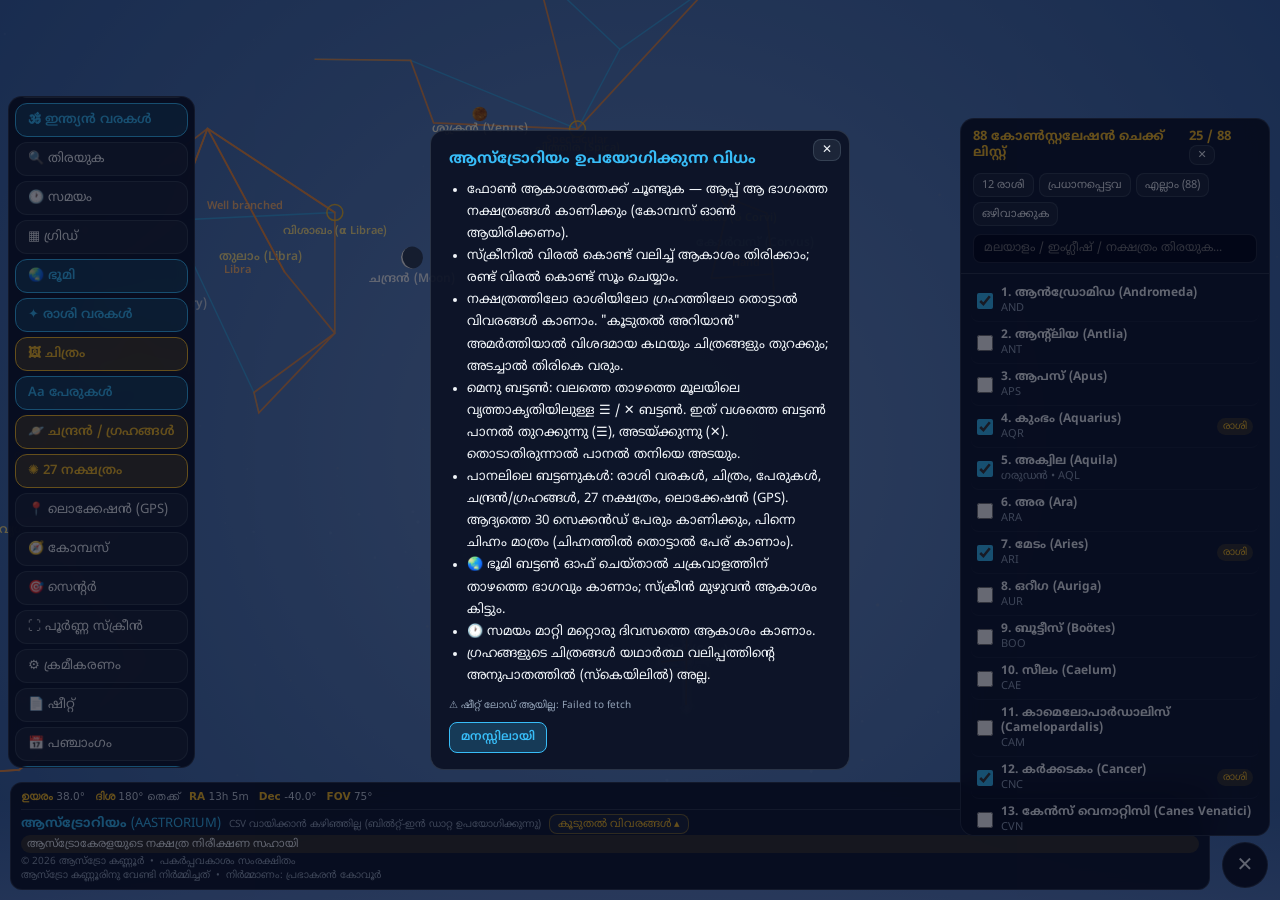
==== index.html @ 8753dce5 "Add files via upload" ====
<!DOCTYPE html>
<html lang="ml">
<head>
<meta charset="UTF-8">
<link rel="preconnect" href="https://fonts.googleapis.com">
<link rel="preconnect" href="https://fonts.gstatic.com" crossorigin>
<link rel="stylesheet" href="https://fonts.googleapis.com/css2?family=Noto+Sans+Malayalam:wght@400;600;700&display=swap">
<link rel="manifest" href="manifest.json">
<meta name="apple-mobile-web-app-title" content="AASTRORIUM">
<meta name="theme-color" content="#050811">
<meta name="mobile-web-app-capable" content="yes">
<meta name="apple-mobile-web-app-capable" content="yes">
<link rel="apple-touch-icon" href="icon-192.png">
<meta name="viewport" content="width=device-width, initial-scale=1, maximum-scale=1, user-scalable=no">
<title>ആസ്ട്രോറിയം (AASTRORIUM) — ആസ്ട്രോകേരളയുടെ നക്ഷത്ര നിരീക്ഷണ സഹായി</title>
<style>
:root{--bg:#050811;--panel:rgba(11,18,36,.92);--border:rgba(148,163,184,.22);--accent:#38bdf8;--accent2:#fbbf24;--text:#f1f5f9;--muted:#94a3b8}
*{box-sizing:border-box;margin:0;padding:0}
body{background:var(--bg);color:var(--text);font-family:"Noto Sans Malayalam",system-ui,-apple-system,sans-serif;overflow:hidden;height:100dvh;width:100vw;user-select:none;-webkit-user-select:none}
input{user-select:text;-webkit-user-select:text}
canvas#sky{display:block;width:100%;height:100%;cursor:grab;touch-action:none}
.topbar{position:fixed;top:10px;left:10px;right:10px;z-index:20;display:flex;flex-wrap:wrap;gap:8px;align-items:center;justify-content:space-between;pointer-events:none}
.topbar>*{pointer-events:auto}
.brand,.csv-bar,.toolbar,.drawer,.info-card{background:var(--panel);border:1px solid var(--border);backdrop-filter:blur(10px)}
.brand{padding:8px 14px;border-radius:12px}
.brand h1{font-size:16px;color:var(--accent)}
.brand small{font-size:11px;color:var(--muted);display:block}
.csv-bar{display:flex;gap:6px;padding:6px 10px;border-radius:12px;flex:1;max-width:520px}
.csv-bar input,.drawer input.search{flex:1;width:100%;background:rgba(2,6,23,.85);border:1px solid var(--border);color:var(--text);padding:6px 10px;border-radius:8px;font-size:12px;outline:none}
.csv-bar input:focus,.drawer input.search:focus{border-color:var(--accent)}
button{background:rgba(30,41,59,.9);color:var(--text);border:1px solid var(--border);padding:7px 11px;border-radius:8px;font-size:12px;cursor:pointer;white-space:nowrap}
button:hover{border-color:var(--accent)}
button.active{background:rgba(56,189,248,.22);border-color:var(--accent);color:var(--accent);font-weight:600}
button.gold.active{background:rgba(251,191,36,.2);border-color:var(--accent2);color:var(--accent2)}
.drawer{position:fixed;top:66px;right:10px;bottom:64px;width:310px;max-width:calc(100vw - 20px);border-radius:14px;z-index:25;display:flex;flex-direction:column;overflow:hidden;transition:transform .22s ease}
.drawer.hidden{transform:translateX(115%);pointer-events:none}
.drawer-head{padding:10px 12px;border-bottom:1px solid var(--border);display:flex;flex-direction:column;gap:8px}
.drawer-title{display:flex;justify-content:space-between;font-size:13px;font-weight:700;color:var(--accent2)}
.drawer-actions{display:flex;gap:5px;flex-wrap:wrap}
.drawer-actions button{padding:4px 8px;font-size:11px}
.checklist{flex:1;overflow-y:auto;padding:6px 10px}
.chk-item{display:flex;align-items:center;gap:8px;padding:6px;border-radius:8px;font-size:12px;border-bottom:1px solid rgba(148,163,184,.08)}
.chk-item input{width:16px;height:16px;accent-color:var(--accent)}
.chk-label{flex:1;cursor:pointer}
.chk-label span{color:var(--muted);font-size:11px;display:block}
.tag{font-size:10px;padding:2px 6px;border-radius:999px;background:rgba(251,191,36,.15);color:var(--accent2)}
.info-card{position:fixed;left:10px;bottom:64px;max-width:360px;border-radius:14px;padding:12px 14px;z-index:22;font-size:12px;line-height:1.5;display:none}
.info-card.show{display:block}
.info-card h3{font-size:15px;color:var(--accent)}
.info-row{margin-top:4px;color:#cbd5e1}.info-row b{color:var(--accent2)}
.toolbar{position:fixed;bottom:10px;left:10px;right:10px;z-index:20;display:flex;gap:6px;justify-content:center;flex-wrap:wrap;padding:8px 10px;border-radius:14px}
.pan{position:fixed;left:10px;top:66px;width:300px;max-width:calc(100vw - 20px);max-height:calc(100dvh - 140px);overflow-y:auto;background:var(--panel);border:1px solid var(--border);backdrop-filter:blur(10px);border-radius:14px;padding:12px 14px;z-index:24;font-size:12px;line-height:1.6;display:none}
.pan.show{display:block}
.pan h3{font-size:14px;color:var(--accent2);margin-bottom:4px}
.pan table{width:100%;border-collapse:collapse;margin:6px 0}
.pan td{padding:2px 4px;border-bottom:1px solid rgba(148,163,184,.1)}
.pan td:first-child{color:var(--accent)}
.toolbar{bottom:66px}
.toolbar.hide{display:none}
.csv-bar.hide{display:none}
.fab{position:fixed;right:12px;bottom:12px;z-index:30;width:46px;height:46px;border-radius:50%;font-size:20px;padding:0;background:rgba(11,18,36,.95)}
.pan,.drawer{top:92px}
.more{margin-top:4px;padding:3px 8px;font-size:11px;color:var(--accent2);border-color:rgba(251,191,36,.4)}
.infopanel{position:fixed;left:10px;top:108px;width:330px;max-width:calc(100vw - 20px);height:min(520px,calc(100dvh - 200px));z-index:26;border:1px solid var(--border);border-radius:14px;overflow:hidden;background:var(--panel);backdrop-filter:blur(10px)}
.infopanel.hide{display:none}
.infopanel iframe{width:100%;height:100%;border:0;background:transparent}
.toolbar{z-index:28}
.pan label{display:block;margin:7px 0;color:var(--text)}
.pan input[type=range]{width:100%}
.pan input[type=checkbox]{margin-right:6px;accent-color:var(--accent)}
html.night{filter:sepia(1) saturate(4) hue-rotate(-40deg) brightness(.8)}
.toolbar{left:8px;right:auto;bottom:auto;top:96px;width:50px;max-height:calc(100dvh - 190px);overflow-y:auto;flex-direction:column;flex-wrap:nowrap;align-items:center;gap:5px;padding:6px}
.toolbar button{width:36px;height:36px;padding:0;font-size:17px;line-height:1;border-radius:12px;flex:none}
.brand{padding:5px 10px}.brand h1{font-size:13px}.brand small{font-size:10px}
.pan{left:68px;width:min(300px,calc(100vw - 80px))}
.infopanel{left:68px;width:min(330px,calc(100vw - 80px))}
.drawer{top:118px}
#hud{position:fixed;top:10px;right:10px;z-index:15;padding:6px 9px;border-radius:10px;background:var(--panel);border:1px solid var(--border);font:10.5px/1.5 system-ui;color:#cbd5e1;pointer-events:none;text-align:right;display:none}
#hud b{color:var(--accent2);font-weight:600}
#toast{position:fixed;left:50%;bottom:78px;transform:translateX(-50%);z-index:40;padding:6px 12px;border-radius:999px;background:rgba(11,18,36,.95);border:1px solid var(--border);font-size:12px;opacity:0;transition:opacity .25s;pointer-events:none;white-space:nowrap}
.footer{position:fixed;left:10px;right:70px;bottom:10px;z-index:20;padding:6px 10px;border-radius:12px;background:var(--panel);border:1px solid var(--border);backdrop-filter:blur(10px)}
.footer .row{display:flex;align-items:center;gap:8px;flex-wrap:wrap}
.footer h1{font-size:13px;color:var(--accent)}
.footer small{font-size:10px;color:var(--muted)}
.footer .more{margin:0;padding:2px 8px}
.footer .copy{margin-top:2px;font-size:10px;line-height:1.4;color:var(--muted)}
.infopanel{top:auto;bottom:calc(var(--fh,76px) + 18px);height:min(520px,calc(100dvh - var(--fh,76px) - 160px))}
#toast{bottom:calc(var(--fh,76px) + 18px)}
.toolbar{max-height:calc(100dvh - var(--fh,76px) - 120px)}
.footer #hud{position:static;display:none;margin-bottom:4px;padding:0 0 4px;border:0;border-bottom:1px solid var(--border);border-radius:0;background:none;text-align:left;font-size:10.5px}
.footer #hud div{display:inline-block;margin-right:10px}
button,input,select,textarea{font-family:inherit}
.footer .tag{font-size:11px;color:var(--text);margin-top:1px}
.info-card{left:66px;max-width:min(360px,calc(100vw - 80px));max-height:48vh;overflow-y:auto}
.xclose{position:absolute;top:6px;right:8px;padding:2px 9px;font-size:12px;z-index:3}
.pan table.cal{font-size:11px}.pan table.cal td{padding:3px 3px;vertical-align:top}
.pan tr.today{background:rgba(56,189,248,.18)}.pan tr.sp td{color:#fbbf24}
.pan .sec{margin-top:8px;color:var(--accent2);font-weight:700}
</style>
</head>
<body>
<canvas id="sky"></canvas>
<div class="topbar">
  <div class="csv-bar hide" id="csvBar">
    <input id="csvInput" type="url" placeholder="Google Sheet Published CSV URL ഇവിടെ പേസ്റ്റ് ചെയ്യുക...">
    <button id="loadCsvBtn" class="active">Load Sheet</button>
  </div>
</div>
<aside class="drawer" id="drawer">
  <div class="drawer-head">
    <div class="drawer-title"><span>88 കോൺസ്റ്റലേഷൻ ചെക്ക് ലിസ്റ്റ്</span><span><span id="selectedCount">0 / 88</span> <button id="drawerClose" style="padding:2px 7px;font-size:11px">✕</button></span></div>
    <div class="drawer-actions">
      <button id="btnZodiacOnly">12 രാശി</button><button id="btnKeyOnly">പ്രധാനപ്പെട്ടവ</button>
      <button id="btnAll">എല്ലാം (88)</button><button id="btnClear">ഒഴിവാക്കുക</button>
    </div>
    <input class="search" id="searchBox" type="text" placeholder="മലയാളം / ഇംഗ്ലീഷ് / നക്ഷത്രം തിരയുക...">
  </div>
  <div class="checklist" id="checklist"></div>
</aside>
<div class="info-card" id="infoCard">
  <div style="display:flex;justify-content:space-between;align-items:center"><h3 id="infoTitle"></h3><button id="closeInfoBtn" style="padding:2px 7px;font-size:11px">✕</button></div>
  <div class="info-row" id="infoSub"></div><div class="info-row" id="infoNak"></div>
  <div class="info-row" id="infoStars"></div><div class="info-row" id="infoCoords"></div><div class="info-row" id="infoStory"></div>
</div>
<div class="infopanel hide" id="infoPanel"><iframe id="infoFrame" title="കൂടുതൽ വിവരങ്ങൾ"></iframe></div>
<div id="toast"></div>
<div class="footer" id="footer">
  <div id="hud"></div><button id="hudX" style="display:none;position:absolute;right:4px;top:2px;padding:0 6px;font-size:11px">✕</button>
  <div class="row"><h1>ആസ്ട്രോറിയം <span style="font-weight:400">(AASTRORIUM)</span></h1><small id="statusText">Loading...</small><button id="moreBtn" class="more">കൂടുതൽ വിവരങ്ങൾ ▴</button></div>
  <div id="ftExtra"><div class="tag">ആസ്ട്രോകേരളയുടെ നക്ഷത്ര നിരീക്ഷണ സഹായി</div>
  <div class="copy">© 2026 ആസ്ട്രോ കണ്ണൂർ &nbsp;•&nbsp; പകർപ്പവകാശം സംരക്ഷിതം<br>ആസ്ട്രോ കണ്ണൂരിനു വേണ്ടി നിർമ്മിച്ചത് &nbsp;•&nbsp; നിർമ്മാണം: പ്രഭാകരൻ കോവൂർ</div></div>
</div>
<button class="fab" id="menuBtn">☰</button>
<div class="toolbar" id="toolbar">
  <button id="toggleLinesBtn" class="active">രാശി വരകൾ</button>
  <button id="toggleArtBtn" class="gold active">ചിത്രം</button>
  <button id="toggleLabelsBtn" class="active">പേരുകൾ</button>
  <button id="toggleBodiesBtn" class="gold active">ചന്ദ്രൻ / ഗ്രഹങ്ങൾ</button>
  <button id="toggleNakBtn" class="gold active">27 നക്ഷത്രം</button>
  <button id="gpsBtn">ലൊക്കേഷൻ (GPS)</button>
  <button id="compassBtn">കോമ്പസ്</button>
  <button id="resetViewBtn">സെന്റർ</button>
  <button id="toggleFullBtn">പൂർണ്ണ സ്ക്രീൻ</button>
  <button id="toggleSetBtn">ക്രമീകരണം</button>
  <button id="toggleCsvBtn">ഷീറ്റ്</button>
  <button id="togglePanBtn">പഞ്ചാംഗം</button>
  <button id="toggleDrawerBtn" class="active">ചെക്ക് ലിസ്റ്റ്</button>
</div>
<script>
/* എല്ലാ ഉപകരണത്തിലും ഷീറ്റ് ഓട്ടോമാറ്റിക് ആയി വായിക്കാൻ: Publish to web → CSV ലിങ്ക് ഇവിടെ ഇടുക */
const APP_T0=Date.now();
/* ഉടനടി അപ്‌ഡേറ്റിന്: Apps Script വെബ് ആപ്പ് (/exec) ലിങ്ക് ഇവിടെ ഇടുക. ഒഴിച്ചിട്ടാൽ താഴത്തെ CSV ഉപയോഗിക്കും */
const LIVE_CSV="https://script.google.com/macros/s/AKfycbxflTrWDOdRXHFzxSpKrt_Z3K3W6Quo392XsO3RDloS5r9KmlyHWnxBveXpwKF_d3G6yQ/exec";
const DEFAULT_CSV="https://docs.google.com/spreadsheets/d/e/2PACX-1vTyuCin4l1V4N-1PrKRTR2S2uhLo5ALpqds1WqUTeuqMPM_WldhwMRlhMYgLaPP3kuCcHZntIYnZPrY/pub?output=csv";
const _rn=Date.now.bind(Date); let TOFF=0; Date.now=()=>_rn()+TOFF;
// AASTRORIYAM. Constellation line data: d3-celestial by Olaf Frohn, BSD 3-Clause License, Copyright (c) 2015 Olaf Frohn. https://github.com/ofrohn/d3-celestial
// ---- ഡാറ്റ (ബിൽഡ് സ്ക്രിപ്റ്റ് ചേർത്തത്): യഥാർത്ഥ നക്ഷത്ര സ്ഥാനങ്ങൾ [RA മണിക്കൂർ, Dec ഡിഗ്രി, മാഗ്നിറ്റ്യൂഡ്, B-V]
const CON = {"AND":{"en":"Andromeda","c":[0.498,38.14],"l":[[[2.065,42.33],[1.162,35.62],[0.655,30.86],[0.14,29.09]],[[0.953,23.42],[0.789,24.27],[0.643,29.31],[0.655,30.86],[0.615,33.72],[23.636,43.27],[23.032,42.33]],[[23.636,43.27],[23.673,44.33],[23.626,46.46]],[[1.162,35.62],[0.946,38.5],[0.83,41.08],[1.158,47.24],[1.633,48.63]],[[23.673,44.33],[23.767,46.42]]]},"ANT":{"en":"Antlia","c":[10.295,-34.72],"l":[[[9.487,-35.95],[10.453,-31.07],[10.945,-37.14]]]},"APS":{"en":"Apus","c":[16.103,-78.54],"l":[[[14.798,-79.04],[16.339,-78.7],[16.718,-77.52],[16.558,-78.9]]]},"AQR":{"en":"Aquarius","c":[22.387,-7.22],"l":[[[20.795,-9.5],[20.878,-8.98],[21.526,-5.57],[22.096,-0.32],[22.361,-1.39],[22.481,-0.02],[22.589,-0.12],[22.877,-7.58],[23.298,-9.18],[23.157,-21.17]],[[21.526,-5.57],[22.107,-13.87]],[[22.096,-0.32],[22.281,-7.78]],[[22.481,-0.02],[22.421,1.38]],[[23.383,-20.1],[23.298,-9.18],[23.696,-17.82]]]},"AQL":{"en":"Aquila","c":[19.649,5.01],"l":[[[19.771,10.61],[19.846,8.87],[19.922,6.41],[20.188,-0.82],[19.875,1.01],[19.425,3.11],[19.09,13.86],[19.846,8.87],[19.425,3.11],[19.104,-4.88]]]},"ARA":{"en":"Ara","c":[17.242,-55.81],"l":[[[17.423,-56.38],[17.518,-60.68],[16.83,-59.04],[16.977,-55.99],[16.993,-53.16],[17.531,-49.88],[17.422,-55.53]]]},"ARI":{"en":"Aries","c":[2.189,22.7],"l":[[[2.833,27.26],[2.12,23.46],[1.911,20.81],[1.892,19.29]]]},"AUR":{"en":"Auriga","c":[5.463,41.94],"l":[[[5.992,44.95],[5.278,46.0],[5.109,41.23],[4.95,33.17],[5.438,28.61],[5.995,37.21],[5.992,44.95],[5.992,54.28],[5.278,46.0],[5.033,43.82],[5.041,41.08]]]},"BOO":{"en":"Boötes","c":[14.449,32.77],"l":[[[13.788,17.46],[13.911,18.4],[14.261,19.18],[14.53,30.37],[14.535,38.31],[15.032,40.39],[15.258,33.31],[14.75,27.07],[14.261,19.18],[14.686,13.73]],[[14.535,38.31],[14.273,46.09],[14.224,51.79],[14.42,51.85],[14.273,46.09]]]},"CAE":{"en":"Caelum","c":[4.741,-39.86],"l":[[[4.514,-44.95],[4.676,-41.86],[4.701,-37.14],[5.073,-35.48]]]},"CAM":{"en":"Camelopardalis","c":[4.92,65.55],"l":[[[4.955,53.75],[5.057,60.44],[4.901,66.34],[3.839,71.33],[3.825,65.53],[3.484,59.94]],[[4.901,66.34],[6.314,69.32],[7.001,76.98]]]},"CNC":{"en":"Cancer","c":[8.707,17.93],"l":[[[8.975,11.86],[8.745,18.15],[8.721,21.47],[8.778,28.77]],[[8.745,18.15],[8.275,9.19]]]},"CVN":{"en":"Canes Venatici","c":[12.747,39.84],"l":[[[12.933,38.31],[12.562,41.36]]]},"CMA":{"en":"Canis Major","c":[6.914,-21.86],"l":[[[6.378,-17.96],[6.752,-16.72],[7.05,-23.83],[7.14,-26.39],[7.029,-27.93],[6.977,-28.97],[6.339,-30.06]],[[7.402,-29.3],[7.14,-26.39]],[[6.752,-16.72],[6.936,-17.05],[7.063,-15.63],[6.903,-12.04],[6.936,-17.05]]]},"CMI":{"en":"Canis Minor","c":[7.554,6.75],"l":[[[7.655,5.22],[7.453,8.29]]]},"CAP":{"en":"Capricornus","c":[20.947,-18.1],"l":[[[20.294,-12.51],[20.35,-14.78],[20.481,-17.81],[20.768,-25.27],[20.864,-26.92],[21.444,-22.41],[21.784,-16.13],[21.668,-16.66],[21.371,-16.83],[21.099,-17.23],[20.294,-12.51]]]},"CAR":{"en":"Carina","c":[9.628,-59.24],"l":[[[6.629,-43.2],[6.399,-52.7],[9.22,-69.72],[10.229,-70.04],[10.716,-64.39],[10.534,-61.69],[10.285,-61.33],[9.285,-59.28],[8.375,-59.51],[7.946,-52.98],[8.159,-47.34],[8.745,-54.71],[9.285,-59.28]],[[10.716,-64.39],[11.109,-62.42],[11.143,-61.95],[11.21,-60.32],[11.143,-58.98],[10.892,-58.85],[10.534,-61.69]]]},"CAS":{"en":"Cassiopeia","c":[1.022,60.06],"l":[[[1.907,63.67],[1.43,60.24],[0.945,60.72],[0.675,56.54],[0.153,59.15]]]},"CEN":{"en":"Centaurus","c":[13.333,-48.69],"l":[[[11.35,-54.49],[12.139,-50.72],[12.467,-50.23],[12.692,-48.96],[13.665,-53.47],[13.926,-47.29],[13.827,-42.47],[13.825,-41.69],[14.111,-36.37],[14.592,-42.16],[14.986,-42.1]],[[13.825,-41.69],[13.343,-36.71]],[[14.66,-60.84],[13.665,-53.47],[14.064,-60.37]],[[12.467,-50.23],[12.194,-52.37],[11.529,-59.44]]]},"CEP":{"en":"Cepheus","c":[21.906,64.12],"l":[[[20.493,62.99],[20.755,61.84],[21.31,62.59],[21.725,58.78],[22.251,57.04],[22.181,58.2],[22.486,58.42],[22.828,66.2],[23.656,77.63],[21.478,70.56],[21.31,62.59]],[[21.478,70.56],[22.828,66.2]]]},"CET":{"en":"Cetus","c":[2.082,-2.55],"l":[[[2.722,3.24],[2.598,5.59],[2.469,8.46],[2.749,10.11],[2.995,8.91],[3.038,4.09],[2.722,3.24],[2.658,0.33],[2.322,-2.98],[1.858,-10.34],[1.734,-15.94],[0.726,-17.99],[0.324,-8.82],[1.143,-10.18],[1.4,-8.18],[1.858,-10.34]]]},"CHA":{"en":"Chamaeleon","c":[10.758,-78.69],"l":[[[8.309,-76.92],[10.591,-78.61],[10.755,-80.47],[12.306,-79.31],[11.994,-78.22],[10.591,-78.61]]]},"CIR":{"en":"Circinus","c":[15.13,-61.03],"l":[[[15.292,-58.8],[14.708,-64.98],[15.39,-59.32]]]},"COL":{"en":"Columba","c":[5.872,-36.22],"l":[[[6.369,-33.44],[5.849,-35.77],[5.661,-34.07],[5.52,-35.47]],[[5.849,-35.77],[5.986,-42.82]]]},"COM":{"en":"Coma Berenices","c":[12.938,24.56],"l":[[[13.166,17.53],[13.198,27.88],[12.449,28.27]]]},"CRA":{"en":"Corona Austrina","c":[18.998,-39.97],"l":[[[18.979,-37.11],[19.107,-37.06],[19.158,-37.9],[19.167,-39.34],[19.139,-40.5],[19.052,-42.1],[18.826,-43.43],[18.558,-42.31]]]},"CRB":{"en":"Corona Borealis","c":[15.731,28.04],"l":[[[15.549,31.36],[15.464,29.11],[15.578,26.71],[15.712,26.3],[15.827,26.07],[15.96,26.88],[16.024,29.85]]]},"CRV":{"en":"Corvus","c":[12.302,-21.24],"l":[[[12.14,-24.73],[12.169,-22.62],[12.263,-17.54],[12.498,-16.52],[12.573,-23.4],[12.169,-22.62]]]},"CRT":{"en":"Crater","c":[11.432,-16.45],"l":[[[11.611,-9.8],[11.41,-10.86],[11.322,-14.78],[10.996,-18.3],[11.194,-22.83],[11.389,-18.78],[11.415,-17.68],[11.746,-18.35],[11.934,-17.15]],[[11.322,-14.78],[11.415,-17.68]]]},"CRU":{"en":"Crux","c":[12.502,-59.66],"l":[[[12.795,-59.69],[12.252,-58.75]],[[12.443,-63.1],[12.519,-57.11]]]},"CYG":{"en":"Cygnus","c":[20.14,40.33],"l":[[[21.216,30.23],[20.77,33.97],[20.37,40.26],[19.75,45.13],[19.495,51.73],[19.285,53.37]],[[20.691,45.28],[20.37,40.26],[19.938,35.08],[19.512,27.96]]]},"DEL":{"en":"Delphinus","c":[20.661,14.6],"l":[[[20.554,11.3],[20.626,14.6],[20.661,15.91],[20.777,16.12],[20.724,15.07],[20.626,14.6]]]},"DOR":{"en":"Dorado","c":[5.158,-59.11],"l":[[[4.267,-51.49],[4.567,-55.05],[5.56,-62.49],[5.746,-65.74],[5.902,-63.09],[5.56,-62.49],[5.092,-57.47],[4.567,-55.05]]]},"DRA":{"en":"Draco","c":[16.955,63.44],"l":[[[17.892,56.87],[17.943,51.49],[17.507,52.3],[17.538,55.17],[17.892,56.87],[19.209,67.66],[18.346,71.34],[17.146,65.71],[16.4,61.51],[16.031,58.57],[15.415,58.97],[14.073,64.38],[12.558,69.79],[11.523,69.33]],[[18.346,71.34],[18.351,72.73]],[[19.209,67.66],[19.803,70.27]]]},"EQU":{"en":"Equuleus","c":[21.226,8.46],"l":[[[21.264,5.25],[21.241,10.01],[21.172,10.13]]]},"ERI":{"en":"Eridanus","c":[3.475,-25.97],"l":[[[5.131,-5.09],[4.758,-3.25],[4.605,-3.35],[4.198,-6.84],[3.967,-13.51],[3.769,-12.1],[3.721,-9.76],[3.549,-9.46],[2.94,-8.9],[2.735,-13.86],[2.752,-18.57],[3.04,-23.62],[3.325,-21.76],[3.563,-21.63],[3.781,-23.25],[4.593,-30.56],[4.401,-34.02],[4.298,-33.8],[3.824,-36.2],[3.618,-40.27],[3.332,-43.07],[2.971,-40.3],[2.678,-39.86],[2.45,-47.7],[2.275,-51.51],[1.933,-51.61],[1.629,-57.24]]]},"FOR":{"en":"Fornax","c":[2.698,-30.23],"l":[[[3.201,-28.99],[2.818,-32.41],[2.075,-29.3]]]},"GEM":{"en":"Gemini","c":[7.07,22.89],"l":[[[6.248,22.51],[6.383,22.51],[6.732,25.13],[7.186,30.25],[7.577,31.89],[7.755,28.03],[7.599,26.9],[7.335,21.98],[7.068,20.57],[6.629,16.4],[6.755,12.9]],[[7.335,21.98],[7.302,16.54]]]},"GRU":{"en":"Grus","c":[22.463,-45.03],"l":[[[23.015,-52.75],[22.809,-51.32],[22.711,-46.88],[22.496,-43.75],[22.137,-46.96],[22.711,-46.88]],[[22.488,-43.5],[22.26,-41.35],[22.102,-39.54],[21.899,-37.36]]]},"HER":{"en":"Hercules","c":[16.968,32.46],"l":[[[16.365,19.15],[16.504,21.49],[16.688,31.6],[16.715,38.92],[16.568,42.44],[16.329,46.31],[16.146,44.93],[15.878,42.45]],[[16.688,31.6],[17.005,30.93]],[[16.715,38.92],[17.251,36.81]],[[17.938,37.25],[17.395,37.15],[17.251,36.81],[17.005,30.93],[17.251,24.84],[17.774,27.72],[17.963,29.25],[18.126,28.76]],[[17.244,14.39],[16.504,21.49]]]},"HOR":{"en":"Horologium","c":[3.047,-54.0],"l":[[[4.233,-42.29],[2.709,-50.8],[2.623,-52.54],[2.678,-54.55],[3.06,-59.74],[2.98,-64.07]]]},"HYA":{"en":"Hydra","c":[10.349,-9.17],"l":[[[8.78,6.42],[8.807,5.84],[8.72,3.4],[8.646,3.34],[8.628,5.7],[8.78,6.42],[8.923,5.95],[9.239,2.31],[9.664,-1.14],[9.46,-8.66],[9.858,-14.85],[10.176,-12.35],[10.435,-16.84],[10.827,-16.19],[11.55,-31.86],[11.882,-33.91],[13.315,-23.17],[14.106,-26.68],[14.838,-27.96]]]},"HYI":{"en":"Hydrus","c":[2.189,-69.61],"l":[[[0.429,-77.25],[3.787,-74.24],[2.66,-68.27],[2.362,-68.66],[1.916,-67.65],[1.98,-61.57]]]},"IND":{"en":"Indus","c":[21.032,-52.23],"l":[[[20.626,-47.29],[20.734,-51.92],[20.913,-58.45],[21.965,-54.99],[21.331,-53.45],[20.626,-47.29]]]},"LAC":{"en":"Lacerta","c":[22.437,46.18],"l":[[[22.393,52.23],[22.522,50.28],[22.492,47.71],[22.35,46.54],[22.508,43.12],[22.675,44.28],[22.492,47.71],[22.409,49.48],[22.393,52.23]],[[22.508,43.12],[22.231,39.71],[22.266,37.75]]]},"LEO":{"en":"Leo","c":[10.48,18.55],"l":[[[10.14,11.97],[10.122,16.76],[10.333,19.84],[11.235,20.52],[11.818,14.57],[11.237,15.43],[10.14,11.97]],[[10.333,19.84],[10.278,23.42],[9.879,26.01],[9.764,23.77]]]},"LMI":{"en":"Leo Minor","c":[10.267,35.27],"l":[[[10.124,35.24],[10.432,33.8],[10.889,34.21],[10.465,36.71],[10.124,35.24],[9.57,36.4]]]},"LEP":{"en":"Lepus","c":[5.542,-17.23],"l":[[[6.103,-14.94],[5.94,-14.17],[5.783,-14.82],[5.546,-17.82],[5.216,-16.21],[5.091,-22.37],[5.471,-20.76],[5.741,-22.45],[5.855,-20.88]],[[5.221,-12.94],[5.216,-16.21],[5.326,-13.18]]]},"LIB":{"en":"Libra","c":[15.312,-19.28],"l":[[[15.068,-25.28],[14.848,-16.04],[15.283,-9.38],[15.592,-14.79],[15.617,-28.14],[15.644,-29.78]],[[14.848,-16.04],[15.592,-14.79]]]},"LUP":{"en":"Lupus","c":[15.46,-41.31],"l":[[[15.849,-33.63],[15.663,-34.41],[15.363,-36.26],[15.356,-40.65],[14.976,-43.13],[14.699,-47.39],[15.205,-52.1],[15.309,-47.88],[15.378,-44.69],[15.586,-41.17],[16.002,-38.4],[16.11,-36.8]],[[15.356,-40.65],[15.586,-41.17]]]},"LYN":{"en":"Lynx","c":[8.112,46.11],"l":[[[6.327,59.01],[6.955,58.42],[7.445,49.21],[8.381,43.19],[9.011,41.78],[9.314,36.8],[9.351,34.39]]]},"LYR":{"en":"Lyra","c":[18.79,36.77],"l":[[[18.746,37.61],[18.74,39.61],[18.616,38.78],[18.746,37.61],[18.908,36.9],[18.982,32.69],[18.835,33.36],[18.746,37.61]]]},"MEN":{"en":"Mensa","c":[5.417,-74.34],"l":[[[6.171,-74.75],[5.531,-76.34],[4.92,-74.94],[5.045,-71.31]]]},"MIC":{"en":"Microscopium","c":[21.023,-36.13],"l":[[[20.833,-33.78],[20.808,-43.99],[21.346,-40.81],[21.299,-32.17],[21.022,-32.26],[20.833,-33.78]]]},"MON":{"en":"Monoceros","c":[6.938,-0.26],"l":[[[7.687,-9.55],[8.143,-2.98],[7.198,-0.49],[6.48,-7.03],[6.248,-6.27]],[[7.198,-0.49],[6.798,2.41],[6.396,4.59],[6.548,7.33],[6.683,9.9]]]},"MUS":{"en":"Musca","c":[12.52,-69.25],"l":[[[11.76,-66.73],[12.293,-67.96],[12.62,-69.14],[12.771,-68.11],[13.038,-71.55],[12.541,-72.13],[12.62,-69.14]]]},"NOR":{"en":"Norma","c":[16.211,-47.46],"l":[[[16.108,-45.17],[16.453,-47.55],[16.331,-50.16],[16.054,-49.23],[16.108,-45.17]]]},"OCT":{"en":"Octans","c":[18.339,-81.53],"l":[[[14.449,-83.67],[22.768,-81.38],[21.691,-77.39],[14.449,-83.67]]]},"OPH":{"en":"Ophiuchus","c":[17.0,-7.95],"l":[[[17.984,-9.77],[17.798,2.71],[17.725,4.57],[17.582,12.56],[16.961,9.38],[16.515,1.98],[16.239,-3.69],[16.305,-4.69],[16.619,-10.57],[17.173,-15.72]],[[16.961,9.38],[16.619,-10.57],[16.519,-16.61],[16.45,-18.46],[16.402,-20.04],[16.426,-23.45]],[[17.725,4.57],[17.173,-15.72],[17.367,-25.0],[17.456,-29.87]]]},"ORI":{"en":"Orion","c":[5.446,6.46],"l":[[[6.126,14.77],[5.906,20.28],[6.065,20.14],[6.199,14.21],[6.04,9.65],[5.92,7.41],[5.419,6.35],[4.915,10.15]],[[4.976,1.71],[4.904,2.44],[4.853,5.61],[4.831,6.96],[4.844,8.9],[4.915,10.15],[4.94,13.51],[5.076,15.4],[5.162,15.6]],[[5.242,-8.2],[5.408,-2.4],[5.533,-0.3],[5.419,6.35],[5.586,9.93],[5.92,7.41],[5.679,-1.94],[5.796,-9.67]],[[5.679,-1.94],[5.604,-1.2],[5.533,-0.3]]]},"PAV":{"en":"Pavo","c":[19.582,-65.19],"l":[[[20.427,-56.74],[20.749,-66.2],[20.145,-66.18],[18.87,-62.19],[18.387,-61.49],[18.143,-63.67],[17.762,-64.72],[18.717,-71.43],[20.01,-72.91],[20.749,-66.2],[21.441,-65.37]]]},"PEG":{"en":"Pegasus","c":[22.773,20.78],"l":[[[22.166,33.18],[22.717,30.22],[23.063,28.08],[0.14,29.09],[0.221,15.18],[23.079,15.21],[22.778,12.17],[22.691,10.83],[22.17,6.2],[21.736,9.88]],[[23.079,15.21],[23.063,28.08],[22.833,24.6],[22.776,23.57],[22.117,25.35],[21.744,25.64]]]},"PER":{"en":"Perseus","c":[3.368,45.0],"l":[[[3.739,32.29],[3.902,31.88],[3.983,35.79],[3.964,40.01],[3.753,42.58],[3.715,47.79],[3.608,48.19],[3.405,49.86],[3.08,53.51],[2.845,55.9],[2.904,52.76],[3.151,49.61],[3.158,44.86],[3.136,40.96],[3.188,39.61],[3.086,38.84],[2.979,39.66],[2.994,41.03],[3.136,40.96]],[[4.11,50.35],[4.248,48.41],[4.144,47.71],[3.715,47.79]],[[3.151,49.61],[2.737,49.23],[1.728,50.69]]]},"PHE":{"en":"Phoenix","c":[0.921,-46.43],"l":[[[0.438,-42.31],[1.101,-46.72],[1.473,-43.32],[1.521,-49.07],[1.14,-55.25],[1.101,-46.72],[0.157,-45.75],[0.438,-42.31]]]},"PIC":{"en":"Pictor","c":[6.14,-56.39],"l":[[[6.803,-61.94],[5.83,-56.17],[5.788,-51.07]]]},"PSC":{"en":"Pisces","c":[0.574,9.58],"l":[[[1.229,24.58],[1.194,30.09],[1.324,27.26],[1.229,24.58],[1.191,21.03],[1.525,15.35],[1.757,9.16],[2.034,2.76],[1.893,3.19],[1.691,5.49],[1.503,6.14],[1.229,7.58],[1.049,7.89],[0.811,7.59],[23.989,6.86],[23.666,5.63],[23.466,6.38],[23.339,5.38],[23.286,3.28],[23.449,1.26],[23.701,1.78],[23.773,3.49],[23.666,5.63]],[[23.286,3.28],[23.065,3.82]]]},"PSA":{"en":"Piscis Austrinus","c":[22.447,-31.14],"l":[[[22.678,-27.04],[22.961,-29.62],[22.932,-32.54],[22.875,-32.88],[22.525,-32.35],[22.14,-32.99],[21.749,-33.03],[21.796,-30.9],[22.14,-32.99],[22.678,-27.04]]]},"PUP":{"en":"Puppis","c":[7.708,-31.0],"l":[[[6.629,-43.2],[7.286,-37.1],[7.59,-28.37],[7.647,-26.8],[7.822,-24.86],[7.948,-22.88],[8.126,-24.3],[8.06,-40.0],[8.159,-47.34]],[[7.822,-24.86],[7.801,-25.94],[7.73,-28.95],[7.59,-28.37]]]},"PYX":{"en":"Pyxis","c":[8.574,-34.05],"l":[[[8.06,-40.0],[8.668,-35.31],[8.727,-33.19],[8.842,-27.71]]]},"RET":{"en":"Reticulum","c":[4.094,-62.09],"l":[[[4.24,-62.47],[4.275,-59.3],[3.979,-61.4],[3.737,-64.81],[4.24,-62.47]]]},"SGE":{"en":"Sagitta","c":[19.782,18.41],"l":[[[19.668,18.01],[19.79,18.53],[19.979,19.49]],[[19.684,17.48],[19.79,18.53]]]},"SGR":{"en":"Sagittarius","c":[18.99,-27.64],"l":[[[18.294,-36.76],[18.403,-34.38],[18.35,-29.83],[18.466,-25.42],[18.229,-21.06]],[[19.377,-44.46],[19.398,-40.62],[19.044,-29.88],[18.761,-26.99],[18.466,-25.42]],[[19.921,-41.87],[19.996,-35.28],[19.931,-26.3],[19.612,-24.88],[19.421,-24.51],[19.259,-25.26],[18.921,-26.3],[18.761,-26.99],[18.35,-29.83],[18.097,-30.42],[18.403,-34.38],[19.044,-29.88],[19.116,-27.67],[18.921,-26.3],[19.078,-21.74],[19.163,-21.02],[19.294,-18.95],[19.361,-17.85],[19.362,-15.96]],[[19.078,-21.74],[18.962,-21.11],[18.903,-22.74],[18.921,-26.3]]]},"SCO":{"en":"Scorpius","c":[16.801,-32.57],"l":[[[15.981,-26.11],[16.006,-22.62],[16.091,-19.81]],[[16.006,-22.62],[16.353,-25.59],[16.49,-26.43],[16.598,-28.22],[16.836,-34.29],[16.865,-38.05],[16.91,-42.36],[17.203,-43.24],[17.622,-43.0],[17.793,-40.13],[17.708,-39.03],[17.56,-37.1]]]},"SCL":{"en":"Sculptor","c":[23.914,-31.96],"l":[[[0.977,-29.36],[23.815,-28.13],[23.314,-32.53],[23.55,-37.82]]]},"SCT":{"en":"Scutum","c":[18.63,-8.97],"l":[[[18.587,-8.24],[18.786,-4.75],[18.705,-9.05],[18.487,-14.57],[18.587,-8.24]]]},"SER":{"en":"Serpens Cauda","c":[16.701,3.62],"l":[[[15.77,15.42],[15.693,19.67],[15.812,18.14],[15.941,15.66],[15.77,15.42],[15.58,10.54],[15.738,6.43],[15.847,4.48],[16.239,-3.69]],[[17.173,-15.72],[17.626,-15.4],[17.984,-9.77],[18.051,-8.18],[18.355,-2.9],[18.937,4.2]]]},"SEX":{"en":"Sextans","c":[10.251,-2.96],"l":[[[10.132,-0.37],[9.875,-8.11],[10.491,-2.74],[10.505,-0.64]]]},"TAU":{"en":"Taurus","c":[4.261,14.11],"l":[[[5.627,21.14],[4.599,16.51],[4.478,15.87],[4.33,15.63],[4.382,17.54],[4.477,19.18],[5.438,28.61]],[[4.33,15.63],[4.011,12.49],[3.453,9.73],[4.053,5.99]],[[3.453,9.73],[3.414,9.03],[3.615,0.4]]]},"TEL":{"en":"Telescopium","c":[18.373,-47.0],"l":[[[18.187,-45.95],[18.45,-45.97],[18.481,-49.07]]]},"TRI":{"en":"Triangulum","c":[2.054,32.0],"l":[[[1.885,29.58],[2.159,34.99],[2.289,33.85],[1.885,29.58]]]},"TRA":{"en":"Triangulum Australe","c":[16.214,-67.54],"l":[[[16.811,-69.03],[15.919,-63.43],[15.315,-68.68],[16.811,-69.03]]]},"TUC":{"en":"Tucana","c":[23.317,-62.45],"l":[[[22.308,-60.26],[23.29,-58.24],[0.526,-62.96],[0.335,-64.87],[23.999,-65.58],[22.456,-64.97],[22.308,-60.26]]]},"UMA":{"en":"Ursa Major","c":[10.987,51.55],"l":[[[12.257,57.03],[11.062,61.75],[11.031,56.38],[11.897,53.69],[12.257,57.03],[12.9,55.96],[13.399,54.93],[13.792,49.31]],[[11.897,53.69],[11.768,47.78],[11.308,33.09],[11.303,31.53]],[[11.768,47.78],[11.161,44.5],[10.372,41.5]],[[11.161,44.5],[10.285,42.91]],[[11.062,61.75],[9.525,63.06],[8.504,60.72],[9.85,59.04],[11.031,56.38]],[[11.031,56.38],[9.868,54.06],[9.548,51.68],[8.987,48.04]],[[9.06,47.16],[9.548,51.68]]]},"UMI":{"en":"Ursa Minor","c":[17.348,79.4],"l":[[[15.734,77.79],[16.292,75.76],[15.345,71.83],[14.845,74.16],[15.734,77.79],[16.766,82.04],[17.537,86.59],[2.53,89.26]]]},"VEL":{"en":"Vela","c":[9.486,-48.38],"l":[[[8.745,-54.71],[9.369,-55.01],[9.948,-54.57],[10.779,-49.42],[10.246,-42.12],[9.512,-40.47],[9.133,-43.43],[8.159,-47.34]]]},"VIR":{"en":"Virgo","c":[13.227,-0.8],"l":[[[11.764,6.53],[11.845,1.76],[12.332,-0.67],[12.694,-1.45],[13.166,-5.54],[13.42,-11.16],[14.267,-6.0],[14.718,-5.66]],[[13.036,10.96],[12.927,3.4],[12.694,-1.45]],[[13.166,-5.54],[13.578,-0.6],[14.027,1.54],[14.771,1.89]]]},"VOL":{"en":"Volans","c":[8.172,-67.81],"l":[[[9.041,-66.4],[8.429,-66.14],[8.132,-68.62],[7.281,-67.96],[7.146,-70.5],[8.132,-68.62],[9.041,-66.4]]]},"VUL":{"en":"Vulpecula","c":[19.784,25.14],"l":[[[19.27,21.39],[19.478,24.66],[19.891,24.08],[20.018,27.75],[20.263,27.81]]]}};
const STARS = [[6.752,-16.72,-1.4,0.0],[6.399,-52.7,-0.6,0.2],[14.261,19.18,-0.1,1.2],[14.66,-60.83,-0.0,0.7],[18.616,38.78,0.0,-0.0],[5.278,46.0,0.1,0.8],[5.242,-8.2,0.2,-0.0],[7.655,5.22,0.4,0.4],[1.629,-57.24,0.5,-0.2],[5.92,7.41,0.5,1.5],[14.064,-60.37,0.6,-0.2],[12.443,-63.1,0.8,-0.2],[19.846,8.87,0.8,0.2],[4.599,16.51,0.9,1.5],[13.42,-11.16,1.0,-0.2],[16.49,-26.43,1.1,1.9],[7.755,28.03,1.2,1.0],[12.795,-59.69,1.2,-0.2],[20.691,45.28,1.2,0.1],[22.961,-29.62,1.2,0.1],[10.14,11.97,1.4,-0.1],[14.66,-60.84,1.4,0.9],[6.977,-28.97,1.5,-0.2],[5.419,6.35,1.6,-0.2],[5.438,28.61,1.6,-0.1],[7.577,31.89,1.6,0.0],[12.519,-57.11,1.6,1.6],[17.56,-37.1,1.6,-0.2],[5.604,-1.2,1.7,-0.2],[5.679,-1.94,1.7,-0.2],[9.22,-69.72,1.7,0.1],[22.137,-46.96,1.7,-0.1],[3.405,49.86,1.8,0.5],[7.14,-26.39,1.8,0.7],[8.159,-47.34,1.8,-0.1],[11.062,61.75,1.8,1.1],[12.9,55.96,1.8,-0.0],[18.403,-34.38,1.8,-0.0],[5.992,44.95,1.9,0.1],[6.629,16.4,1.9,0.0],[8.375,-59.51,1.9,1.2],[8.745,-54.71,1.9,0.0],[13.792,49.31,1.9,-0.1],[16.811,-69.03,1.9,1.4],[17.622,-43.0,1.9,0.4],[20.427,-56.74,1.9,-0.1],[0.726,-17.99,2.0,1.0],[2.12,23.46,2.0,1.2],[2.53,89.26,2.0,0.6],[6.378,-17.96,2.0,-0.2],[9.46,-8.66,2.0,1.4],[10.333,19.84,2.0,1.1],[18.921,-26.3,2.0,-0.1],[0.14,29.09,2.1,-0.0],[0.945,60.72,2.1,-0.0],[1.162,35.62,2.1,1.6],[2.065,42.33,2.1,1.4],[3.136,40.96,2.1,-0.0],[5.796,-9.67,2.1,-0.2],[11.818,14.57,2.1,0.1],[14.111,-36.37,2.1,1.0],[14.845,74.16,2.1,1.5],[17.582,12.56,2.1,0.2],[22.711,-46.88,2.1,1.6],[0.675,56.54,2.2,1.2],[5.533,-0.3,2.2,-0.2],[8.06,-40.0,2.2,-0.3],[9.133,-43.43,2.2,1.7],[9.285,-59.28,2.2,0.2],[12.692,-48.96,2.2,-0.0],[13.399,54.93,2.2,0.1],[15.578,26.71,2.2,0.0],[17.943,51.49,2.2,1.5],[20.37,40.26,2.2,0.7],[0.153,59.15,2.3,0.4],[11.031,56.38,2.3,0.0],[13.665,-53.47,2.3,-0.2],[14.592,-42.16,2.3,-0.2],[14.699,-47.39,2.3,-0.2],[16.006,-22.62,2.3,-0.1],[16.836,-34.29,2.3,1.1],[0.438,-42.31,2.4,1.1],[11.897,53.69,2.4,0.0],[14.75,27.07,2.4,1.0],[17.173,-15.72,2.4,0.1],[17.708,-39.03,2.4,-0.2],[21.736,9.88,2.4,1.5],[23.063,28.08,2.4,1.7],[3.038,4.09,2.5,1.6],[7.402,-29.3,2.5,-0.1],[9.369,-55.01,2.5,-0.1],[13.926,-47.29,2.5,-0.2],[16.619,-10.57,2.5,0.0],[20.77,33.97,2.5,1.0],[21.31,62.59,2.5,0.3],[23.079,15.21,2.5,-0.0],[1.911,20.81,2.6,0.2],[5.546,-17.82,2.6,0.2],[5.661,-34.07,2.6,-0.1],[5.995,37.21,2.6,-0.1],[11.235,20.52,2.6,0.1],[12.139,-50.72,2.6,-0.1],[12.263,-17.54,2.6,-0.1],[12.573,-23.4,2.6,0.9],[15.283,-9.38,2.6,-0.1],[15.738,6.43,2.6,1.2],[16.091,-19.81,2.6,-0.1],[19.044,-29.88,2.6,0.1],[1.43,60.24,2.7,0.2],[4.95,33.17,2.7,1.5],[7.286,-37.1,2.7,1.6],[10.716,-64.39,2.7,-0.2],[10.779,-49.42,2.7,0.9],[12.62,-69.14,2.7,-0.2],[12.694,-1.45,2.7,0.4],[13.911,18.4,2.7,0.6],[14.976,-43.13,2.7,-0.2],[16.239,-3.69,2.7,1.6],[16.4,61.51,2.7,0.9],[17.513,-37.3,2.7,-0.2],[18.35,-29.83,2.7,1.4],[19.771,10.61,2.7,1.5],[0.221,15.18,2.8,-0.2],[0.429,-77.25,2.8,0.6],[3.902,31.88,2.8,0.3],[5.131,-5.09,2.8,0.2],[5.471,-20.76,2.8,0.8],[5.591,-5.91,2.8,-0.2],[8.126,-24.3,2.8,0.5],[12.252,-58.75,2.8,-0.2],[13.343,-36.71,2.8,0.1],[14.848,-16.04,2.8,0.1],[15.586,-41.17,2.8,-0.2],[15.919,-63.43,2.8,0.3],[16.504,21.49,2.8,0.9],[16.598,-28.22,2.8,-0.2],[16.688,31.6,2.8,0.7],[17.244,14.39,2.8,1.2],[17.422,-55.53,2.8,1.5],[17.507,52.3,2.8,1.0],[17.531,-49.88,2.8,-0.1],[17.725,4.57,2.8,1.2],[18.466,-25.42,2.8,1.0],[1.98,-61.57,2.9,0.3],[2.971,-40.3,2.9,0.1],[3.08,53.51,2.9,0.7],[3.791,24.11,2.9,-0.1],[3.964,40.01,2.9,-0.2],[6.383,22.51,2.9,1.6],[6.832,-50.61,2.9,1.2],[7.453,8.29,2.9,-0.1],[9.785,-65.07,2.9,0.3],[12.498,-16.52,2.9,-0.0],[12.934,38.32,2.9,-0.1],[13.036,10.96,2.9,0.9],[15.315,-68.68,2.9,0.0],[15.981,-26.11,2.9,-0.2],[16.353,-25.59,2.9,0.3],[19.163,-21.02,2.9,0.4],[19.75,45.13,2.9,-0.0],[21.526,-5.57,2.9,0.8],[21.784,-16.13,2.9,0.2],[22.308,-60.26,2.9,1.4],[22.717,30.22,2.9,0.9],[2.159,34.99,3.0,0.1],[3.715,47.79,3.0,-0.1],[3.967,-13.51,3.0,1.6],[5.033,43.82,3.0,0.5],[5.627,21.14,3.0,-0.1],[6.339,-30.06,3.0,-0.2],[7.05,-23.83,3.0,-0.1],[9.764,23.77,3.0,0.8],[11.161,44.5,3.0,1.1],[12.169,-22.62,3.0,1.3],[12.771,-68.11,3.0,-0.2],[13.315,-23.17,3.0,0.9],[14.535,38.31,3.0,0.2],[15.345,71.83,3.0,0.1],[16.865,-38.05,3.0,-0.2],[17.793,-40.13,3.0,0.5],[18.097,-30.42,3.0,1.0],[19.09,13.86,3.0,0.0],[19.512,27.96,3.0,1.1],[20.35,-14.78,3.0,0.8],[21.899,-37.36,3.0,-0.1],[22.096,-0.32,3.0,1.0],[5.849,-35.77,3.1,1.1],[6.732,25.13,3.1,1.4],[8.923,5.95,3.1,1.0],[8.987,48.04,3.1,0.2],[9.351,34.39,3.1,1.6],[10.372,41.5,3.1,1.6],[10.827,-16.19,3.1,1.2],[11.596,-63.02,3.1,-0.0],[14.986,-42.1,3.1,-0.2],[16.977,-55.99,3.1,1.6],[17.251,24.84,3.1,0.1],[18.294,-36.76,3.1,1.6],[19.209,67.66,3.1,1.0],[20.626,-47.29,3.1,1.0],[4.831,6.96,3.2,0.5],[5.091,-22.37,3.2,1.5],[5.109,41.23,3.2,-0.1],[6.629,-43.2,3.2,-0.1],[6.803,-61.94,3.2,0.2],[7.487,-43.3,3.2,1.5],[9.52,-57.03,3.2,1.5],[9.548,51.68,3.2,0.5],[14.106,-26.68,3.2,1.1],[14.708,-64.98,3.2,0.3],[15.068,-25.28,3.2,1.7],[15.356,-40.65,3.2,-0.2],[16.305,-4.69,3.2,1.0],[16.961,9.38,3.2,1.2],[17.146,65.71,3.2,-0.1],[17.251,36.81,3.2,1.4],[17.831,-37.04,3.2,1.2],[18.355,-2.9,3.2,0.9],[18.761,-26.99,3.2,-0.1],[18.982,32.69,3.2,-0.0],[20.188,-0.82,3.2,-0.1],[21.216,30.23,3.2,1.0],[21.478,70.56,3.2,-0.2],[23.656,77.63,3.2,1.0],[0.655,30.86,3.3,1.3],[1.101,-46.72,3.3,0.9],[3.086,38.84,3.3,1.5],[3.787,-74.24,3.3,1.6],[4.24,-62.47,3.3,0.9],[4.567,-55.05,3.3,-0.1],[5.216,-16.21,3.3,-0.1],[6.248,22.51,3.3,1.6],[7.822,-24.86,3.3,1.2],[10.229,-70.04,3.3,-0.1],[10.534,-61.69,3.3,-0.1],[11.237,15.43,3.3,-0.0],[12.257,57.03,3.3,0.1],[15.415,58.97,3.3,1.2],[17.203,-43.24,3.3,0.4],[17.367,-25.0,3.3,-0.2],[17.423,-56.38,3.3,-0.1],[17.984,-9.77,3.3,1.0],[19.116,-27.67,3.3,1.2],[22.911,-15.82,3.3,0.1],[1.473,-43.32,3.4,1.5],[1.885,29.58,3.4,0.5],[1.907,63.67,3.4,-0.1],[4.011,12.49,3.4,-0.1],[4.478,15.87,3.4,0.2],[5.408,-2.4,3.4,-0.2],[5.586,9.93,3.4,-0.2],[6.755,12.9,3.4,0.4],[8.504,60.72,3.4,0.9],[8.78,6.42,3.4,0.7],[9.183,-58.97,3.4,-0.2],[10.278,23.42,3.4,0.3],[10.285,-61.33,3.4,1.5],[12.927,3.4,3.4,1.6],[13.578,-0.6,3.4,0.1],[13.825,-41.69,3.4,-0.2],[15.205,-52.1,3.4,0.9],[15.378,-44.69,3.4,-0.2],[16.002,-38.4,3.4,-0.2],[17.774,27.72,3.4,0.8],[19.104,-4.88,3.4,-0.1],[19.425,3.11,3.4,0.3],[20.749,-66.2,3.4,0.2],[20.755,61.84,3.4,0.9],[22.181,58.2,3.4,1.6],[22.691,10.83,3.4,-0.1],[0.818,57.82,3.5,0.6],[1.143,-10.18,3.5,1.2],[1.734,-15.94,3.5,0.7],[2.722,3.24,3.5,0.1],[3.721,-9.76,3.5,0.9],[4.298,-33.8,3.5,-0.1],[4.477,19.18,3.5,1.0],[5.783,-14.82,3.5,0.1],[6.831,-32.51,3.5,-0.1],[7.029,-27.93,3.5,1.7],[7.335,21.98,3.5,0.4],[7.946,-52.98,3.5,-0.2],[8.275,9.19,3.5,1.5],[9.686,9.89,3.5,0.5],[9.948,-54.57,3.5,-0.1],[10.122,16.76,3.5,-0.0],[10.285,42.91,3.5,0.0],[11.308,33.09,3.5,1.4],[11.55,-31.86,3.5,0.9],[13.827,-42.47,3.5,-0.2],[14.323,-46.06,3.5,-0.2],[15.032,40.39,3.5,1.0],[15.258,33.31,3.5,1.0],[15.827,-3.43,3.5,-0.0],[16.715,38.92,3.5,0.9],[17.626,-15.4,3.5,0.3],[18.351,72.73,3.5,0.5],[18.45,-45.97,3.5,-0.2],[18.835,33.36,3.5,0.0],[18.962,-21.11,3.5,1.2],[19.979,19.49,3.5,1.6],[20.145,-66.18,3.5,0.8],[22.17,6.2,3.5,0.1],[22.809,-51.32,3.5,0.1],[22.828,66.2,3.5,1.1],[22.833,24.6,3.5,0.9],[0.324,-8.82,3.6,1.2],[1.4,-8.18,3.6,1.1],[1.525,15.35,3.6,1.0],[1.633,48.63,3.6,1.3],[2.275,-51.51,3.6,-0.1],[2.833,27.26,3.6,-0.1],[3.414,9.03,3.6,0.9],[3.819,24.05,3.6,-0.1],[4.33,15.63,3.6,1.0],[5.293,-6.84,3.6,-0.1],[5.741,-22.45,3.6,0.5],[6.88,33.96,3.6,0.1],[7.302,16.54,3.6,0.1],[7.741,24.4,3.6,0.9],[7.754,-37.97,3.6,1.7],[8.672,-52.92,3.6,-0.2],[9.06,47.16,3.6,0.0],[9.512,-40.47,3.6,0.4],[9.525,63.06,3.6,0.4],[10.176,-12.35,3.6,1.0],[11.322,-14.78,3.6,1.1],[11.76,-66.73,3.6,0.2],[11.845,1.76,3.6,0.5],[12.356,-60.4,3.6,1.4],[13.038,-71.55,3.6,1.2],[14.53,30.37,3.6,1.3],[15.363,-36.26,3.6,1.5],[15.617,-28.14,3.6,1.4],[15.77,15.42,3.6,0.1],[16.872,-38.02,3.6,-0.2],[16.91,-42.36,3.6,1.4],[17.518,-60.68,3.6,-0.1],[17.762,-64.72,3.6,1.2],[18.111,-50.09,3.6,-0.1],[20.301,-12.54,3.6,0.9],[20.626,14.6,3.6,0.4],[22.481,-0.02,3.6,0.4],[23.032,42.33,3.6,-0.1],[0.616,53.9,3.7,-0.2],[1.858,-10.34,3.7,1.1],[1.933,-51.61,3.7,0.8],[3.325,-21.76,3.7,1.6],[3.453,9.73,3.7,-0.1],[3.549,-9.46,3.7,0.9],[3.748,24.11,3.7,-0.1],[4.853,5.61,3.7,-0.2],[4.904,2.44,3.7,-0.2],[5.041,41.08,3.7,1.2],[5.94,-14.17,3.7,0.3],[5.992,54.28,3.7,1.0],[7.87,-40.58,3.7,1.0],[8.727,-33.19,3.7,-0.2],[9.754,-62.51,3.7,1.0],[11.768,47.78,3.7,1.2],[14.073,64.38,3.7,-0.0],[14.771,1.89,3.7,-0.0],[15.464,29.11,3.7,0.3],[15.644,-29.78,3.7,-0.2],[15.847,4.48,3.7,0.1],[16.365,19.15,3.7,0.3],[17.892,56.87,3.7,1.2],[17.963,29.25,3.7,0.9],[18.122,9.56,3.7,0.2],[19.79,18.53,3.7,1.3],[19.922,6.41,3.7,0.9],[20.913,-58.45,3.7,1.2],[21.082,43.93,3.7,1.6],[21.247,38.05,3.7,0.4],[21.668,-16.66,3.7,0.3],[21.691,-77.39,3.7,1.0],[22.877,-7.58,3.7,1.6],[23.157,-21.17,3.7,1.2],[23.286,3.28,3.7,0.9],[2.034,2.76,3.8,0.0],[2.845,55.9,3.8,1.7],[3.158,44.86,3.8,1.0],[3.201,-28.99,3.8,0.5],[3.737,-64.81,3.8,1.1],[3.739,32.29,3.8,0.0],[3.753,42.58,3.8,0.4],[4.382,17.54,3.8,1.0],[4.476,15.96,3.8,1.0],[4.593,-30.56,3.8,1.0],[5.56,-62.49,3.8,0.6],[5.646,-2.6,3.8,-0.2],[5.855,-20.88,3.8,1.0],[6.48,-7.03,3.8,-0.1],[7.146,-70.5,3.8,1.0],[7.429,27.8,3.8,1.0],[7.647,-26.8,3.8,-0.2],[8.429,-66.14,3.8,1.1],[8.677,-46.65,3.8,0.7],[8.917,-60.64,3.8,-0.1],[9.069,-47.1,3.8,1.2],[9.314,36.8,3.8,0.1],[9.85,59.04,3.8,0.3],[10.435,-16.84,3.8,1.5],[10.465,-58.74,3.8,0.3],[10.547,9.31,3.8,-0.1],[10.622,-48.23,3.8,0.3],[10.889,34.21,3.8,1.0],[10.892,-58.85,3.8,0.9],[11.303,31.53,3.8,0.6],[11.523,69.33,3.8,1.6],[12.541,-72.13,3.8,-0.2],[13.971,-42.1,3.8,-0.2],[14.686,13.73,3.8,0.0],[14.798,-79.04,3.8,1.4],[15.58,10.54,3.8,0.3],[15.712,26.3,3.8,0.0],[16.515,1.98,3.8,0.0],[16.83,-59.04,3.8,1.6],[17.658,46.01,3.8,-0.2],[17.798,2.71,3.8,0.0],[18.126,28.76,3.8,-0.0],[18.229,-21.06,3.8,0.2],[19.078,-21.74,3.8,1.0],[19.285,53.37,3.8,0.9],[19.495,51.73,3.8,0.1],[19.803,70.27,3.8,0.9],[20.227,46.74,3.8,1.3],[20.661,15.91,3.8,-0.1],[20.795,-9.5,3.8,0.0],[21.444,-22.41,3.8,1.0],[22.117,25.35,3.8,0.4],[22.522,50.28,3.8,0.0],[23.626,46.46,3.8,1.0],[0.157,-45.75,3.9,1.0],[0.437,-43.68,3.9,0.2],[0.946,38.5,3.9,0.1],[1.14,-55.25,3.9,-0.1],[1.521,-49.07,3.9,1.0],[1.892,19.29,3.9,-0.0],[2.904,52.76,3.9,0.8],[2.94,-8.9,3.9,1.1],[3.764,24.37,3.9,-0.1],[4.053,5.99,3.9,0.0],[4.233,-42.29,3.9,1.1],[4.605,-3.35,3.9,-0.2],[4.636,-14.3,3.9,1.1],[5.52,-35.47,3.9,1.1],[5.788,-51.07,3.9,0.2],[6.369,-33.44,3.9,0.9],[6.902,-24.18,3.9,1.7],[7.687,-9.55,3.9,1.0],[7.697,-72.61,3.9,1.0],[7.73,-28.95,3.9,0.2],[8.428,-3.91,3.9,-0.0],[8.745,18.15,3.9,1.1],[8.767,-46.04,3.9,0.0],[9.239,2.31,3.9,-0.1],[9.664,-1.14,3.9,1.3],[9.879,26.01,3.9,1.2],[10.246,-42.12,3.9,0.1],[11.143,-58.98,3.9,1.2],[11.35,-54.49,3.9,-0.2],[12.332,-0.67,3.9,0.0],[12.467,-50.23,3.9,-0.2],[12.558,69.79,3.9,-0.1],[12.628,-48.54,3.9,0.0],[13.517,-39.41,3.9,1.2],[13.978,-44.8,3.9,-0.2],[14.718,-5.66,3.9,0.4],[15.085,-47.05,3.9,-0.1],[15.199,-48.74,3.9,-0.0],[15.592,-14.79,3.9,1.0],[15.941,15.66,3.9,0.5],[15.948,-29.21,3.9,-0.2],[16.113,-20.67,3.9,-0.0],[16.257,-63.69,3.9,1.1],[16.329,46.31,3.9,-0.2],[16.558,-78.9,3.9,0.9],[17.005,30.93,3.9,-0.0],[17.938,37.25,3.9,1.4],[18.011,2.93,3.9,0.0],[18.395,21.77,3.9,1.2],[18.587,-8.24,3.9,1.3],[19.361,-17.85,3.9,0.2],[19.875,1.01,3.9,0.6],[19.938,35.08,3.9,1.0],[20.953,41.17,3.9,0.0],[21.264,5.25,3.9,0.5],[22.361,-1.39,3.9,-0.1],[23.173,-45.25,3.9,1.0],[1.728,50.69,4.0,-0.1],[2.0,-21.08,4.0,1.6],[2.057,72.42,4.0,-0.0],[2.289,33.85,4.0,0.0],[3.151,49.61,4.0,0.6],[3.983,35.79,4.0,0.0],[4.144,47.71,4.0,-0.0],[4.198,-6.84,4.0,0.3],[4.401,-34.02,4.0,1.5],[4.758,-3.25,4.0,-0.1],[5.057,60.44,4.0,0.9],[5.858,39.15,4.0,1.1],[5.986,-42.82,4.0,1.1],[6.248,-6.27,4.0,1.3],[6.611,-19.26,4.0,1.0],[7.068,20.57,4.0,0.9],[7.247,-26.77,4.0,-0.1],[7.281,-67.96,4.0,0.8],[8.309,-76.92,4.0,0.4],[8.668,-35.31,4.0,0.9],[8.74,-42.65,4.0,0.9],[8.778,28.76,4.0,1.0],[8.842,-27.71,4.0,1.3],[9.011,41.78,4.0,0.5],[9.041,-66.4,4.0,0.1],[9.188,-62.32,4.0,-0.2],[10.407,-74.03,4.0,0.4],[11.352,6.03,4.0,-0.1],[11.399,10.53,4.0,0.4],[11.764,6.53,4.0,1.5],[12.14,-24.73,4.0,0.3],[12.194,-52.37,4.0,-0.2],[12.91,-57.18,4.0,-0.2],[13.42,54.99,4.0,0.2],[13.825,15.8,4.0,1.5],[14.343,-37.89,4.0,-0.0],[14.42,51.85,4.0,0.5],[14.631,-49.43,4.0,-0.2],[14.699,-37.79,4.0,-0.2],[15.849,-33.63,4.0,-0.0],[16.031,58.57,4.0,0.5],[16.2,-19.46,4.0,0.1],[16.331,-50.16,4.0,1.1],[18.091,2.5,4.0,0.9],[18.717,-71.43,4.0,1.1],[18.994,15.07,4.0,1.1],[19.028,-5.74,4.0,1.1],[19.377,-44.46,4.0,-0.1],[19.398,-40.62,4.0,-0.1],[20.01,-72.91,4.0,-0.0],[20.258,47.71,4.0,1.5],[20.49,30.37,4.0,0.4],[20.554,11.3,4.0,-0.1],[21.566,45.59,4.0,0.9],[22.488,-43.5,4.0,1.0],[22.589,-0.12,4.0,-0.1],[22.776,23.57,4.0,1.1],[22.827,-13.59,4.0,1.6],[23.29,-58.24,4.0,0.4],[23.383,-20.1,4.0,1.1],[23.989,6.86,4.0,0.4],[0.789,24.27,4.1,1.1],[1.613,41.41,4.1,0.5],[2.362,-68.66,4.1,0.0],[2.658,0.33,4.1,-0.2],[2.66,-68.27,4.1,-0.1],[2.678,-39.86,4.1,1.0],[2.737,49.23,4.1,0.5],[3.04,-23.62,4.1,0.2],[3.515,12.94,4.1,1.1],[3.772,23.95,4.1,-0.1],[4.248,48.41,4.1,0.9],[4.94,13.51,4.1,1.2],[5.399,-7.81,4.1,0.9],[5.615,9.29,4.1,1.0],[6.04,9.65,4.1,0.2],[6.483,20.21,4.1,-0.1],[6.903,-12.04,4.1,1.4],[7.063,-15.63,4.1,-0.1],[7.599,26.9,4.1,1.5],[7.821,-46.37,4.1,-0.2],[8.627,-42.99,4.1,0.1],[8.628,5.7,4.1,0.0],[9.574,-59.23,4.1,-0.0],[9.858,-14.85,4.1,0.9],[10.591,-78.61,4.1,1.6],[10.996,-18.3,4.1,1.1],[11.415,-17.68,4.1,0.2],[11.775,-61.18,4.1,0.9],[12.087,8.73,4.1,1.0],[12.115,-64.61,4.1,0.4],[12.293,-67.96,4.1,1.6],[12.307,-64.0,4.1,-0.2],[14.267,-6.0,4.1,0.5],[14.728,-35.17,4.1,1.4],[15.147,-45.28,4.1,-0.2],[15.292,-58.8,4.1,0.1],[15.549,31.36,4.1,-0.1],[15.612,-66.32,4.1,1.2],[15.812,18.14,4.1,1.6],[15.897,-16.73,4.1,1.0],[15.96,26.88,4.1,1.2],[16.993,-53.16,4.1,1.5],[18.481,-49.07,4.1,1.0],[18.922,43.95,4.1,1.4],[19.158,-37.9,4.1,0.0],[19.167,-39.34,4.1,1.2],[19.921,-41.87,4.1,1.1],[20.768,-25.27,4.1,0.4],[20.864,-26.92,4.1,1.6],[21.099,-17.23,4.1,-0.0],[21.368,19.8,4.1,1.1],[21.744,25.64,4.1,0.4],[22.266,37.75,4.1,1.4],[22.486,58.42,4.1,0.8],[22.496,-43.75,4.1,1.6],[22.768,-81.38,4.1,0.2],[23.015,-52.75,4.1,1.0],[23.666,5.63,4.1,0.5],[0.335,-64.87,4.2,0.6],[0.55,62.93,4.2,0.1],[1.146,86.26,4.2,1.2],[1.263,-68.88,4.2,0.5],[2.45,-47.7,4.2,-0.1],[2.735,-13.86,4.2,-0.1],[2.843,38.32,4.2,0.3],[3.484,59.94,4.2,0.4],[3.781,-23.25,4.2,0.4],[3.824,-36.2,4.2,0.9],[4.11,50.35,4.2,-0.0],[4.423,22.29,4.2,0.1],[4.594,10.16,4.2,0.2],[4.612,41.26,4.2,1.2],[5.152,-8.75,4.2,-0.2],[5.513,5.95,4.2,-0.1],[6.069,23.26,4.2,0.8],[7.198,-0.49,4.2,-0.0],[7.485,31.78,4.2,0.3],[7.722,28.88,4.2,1.1],[7.888,-48.1,4.2,-0.1],[7.948,-22.88,4.2,0.7],[8.381,43.19,4.2,1.6],[10.465,36.71,4.2,0.9],[12.306,-79.31,4.2,-0.1],[12.562,41.36,4.2,0.6],[12.891,-40.18,4.2,0.2],[13.198,27.88,4.2,0.6],[13.761,-33.04,4.2,0.4],[13.824,-34.45,4.2,1.5],[14.027,1.54,4.2,0.1],[14.215,-10.27,4.2,1.3],[14.273,46.09,4.2,0.1],[14.459,75.7,4.2,1.4],[16.073,-11.37,4.2,0.5],[16.11,-36.8,4.2,-0.2],[16.146,44.93,4.2,-0.0],[16.45,-18.46,4.2,0.2],[16.523,-34.7,4.2,-0.2],[16.568,42.44,4.2,-0.0],[16.606,-35.26,4.2,1.5],[16.718,-77.52,4.2,1.1],[16.766,82.04,4.2,0.9],[17.395,37.15,4.2,-0.0],[17.44,-24.18,4.2,0.3],[17.69,-12.88,4.2,0.1],[18.346,71.34,4.2,-0.1],[18.761,20.55,4.2,0.5],[18.786,-4.75,4.2,1.1],[18.87,-62.19,4.2,-0.1],[18.908,36.9,4.2,1.6],[19.107,-37.06,4.2,0.5],[20.493,62.99,4.2,0.2],[20.761,30.72,4.2,1.1],[21.29,39.39,4.2,0.1],[21.441,-65.37,4.2,0.5],[21.725,58.78,4.2,2.2],[21.757,61.12,4.2,0.5],[21.78,49.31,4.2,-0.1],[22.251,57.04,4.2,0.3],[22.281,-7.78,4.2,1.0],[22.678,-27.04,4.2,-0.1],[22.778,12.17,4.2,0.5],[22.932,-32.54,4.2,1.0],[23.239,-6.05,4.2,1.5],[23.265,-9.09,4.2,1.1],[23.673,44.33,4.2,-0.1],[0.615,33.72,4.3,-0.1],[0.643,29.31,4.3,0.9],[0.977,-29.36,4.3,-0.2],[1.049,7.89,4.3,1.0],[1.158,47.24,4.3,0.0],[1.185,55.15,4.3,0.2],[1.757,9.16,4.3,0.9],[2.469,8.46,4.3,-0.1],[2.749,10.11,4.3,0.3],[3.194,19.73,4.3,1.0],[3.332,-43.07,4.3,0.7],[3.563,-21.63,4.3,-0.1],[3.608,48.19,4.3,-0.1],[3.615,0.4,4.3,0.6],[3.753,24.47,4.3,-0.1],[3.81,-37.62,4.3,-0.0],[4.259,8.89,4.3,-0.1],[4.267,-51.49,4.3,0.3],[4.425,17.93,4.3,0.0],[4.438,22.81,4.3,0.3],[4.636,12.51,4.3,0.1],[4.674,-19.67,4.3,1.6],[4.704,22.96,4.3,-0.1],[4.844,8.9,4.3,0.0],[4.901,66.34,4.3,-0.0],[5.326,-13.18,4.3,-0.2],[5.537,18.59,4.3,2.1],[5.746,-65.74,4.3,0.2],[5.999,45.94,4.3,1.7],[6.256,29.5,4.3,1.0],[6.531,-23.42,4.3,-0.2],[6.583,-52.98,4.3,-0.0],[6.955,58.42,4.3,0.8],[7.469,8.93,4.3,1.4],[8.132,-68.62,4.3,-0.1],[8.344,-77.48,4.3,1.2],[8.677,-59.76,4.3,-0.1],[8.72,3.4,4.3,-0.2],[8.773,-13.55,4.3,0.9],[8.807,5.84,4.3,-0.0],[8.975,11.86,4.3,0.1],[9.27,-57.54,4.3,1.6],[9.529,22.97,4.3,1.5],[9.614,-49.35,4.3,0.2],[9.618,81.33,4.3,1.5],[10.453,-31.07,4.3,1.4],[10.655,-55.6,4.3,1.0],[10.927,24.75,4.3,0.0],[11.616,-0.82,4.3,1.0],[11.828,-63.79,4.3,-0.1],[11.882,-33.91,4.3,-0.1],[12.05,-63.31,4.3,0.3],[12.449,28.27,4.3,1.1],[12.535,-16.2,4.3,0.4],[12.885,-48.94,4.3,1.3],[13.115,-49.91,4.3,-0.2],[13.166,17.53,4.3,0.5],[13.864,-32.99,4.3,-0.1],[14.029,-45.6,4.3,0.6],[14.339,-56.39,4.3,0.1],[14.436,-45.38,4.3,0.4],[14.449,-83.67,4.3,1.3],[14.861,-43.58,4.3,-0.2],[15.297,-30.15,4.3,1.1],[15.309,-47.88,4.3,-0.1],[15.408,37.38,4.3,0.3],[15.634,-42.57,4.3,1.4],[15.734,77.79,4.3,0.0],[16.123,-20.87,4.3,0.8],[16.519,-16.61,4.3,0.9],[17.256,-26.6,4.3,0.9],[17.347,-12.85,4.3,0.0],[17.442,4.14,4.3,1.5],[17.456,-29.87,4.3,0.4],[17.537,86.59,4.3,0.0],[17.609,-38.64,4.3,1.1],[18.025,21.6,4.3,0.4],[18.143,-63.67,4.3,0.2],[18.331,36.06,4.3,1.2],[18.387,-61.49,4.3,1.5],[18.746,37.61,4.3,0.2],[18.784,18.18,4.3,0.1],[19.273,38.13,4.3,1.3],[19.387,-44.8,4.3,0.3],[20.223,56.57,4.3,0.1],[20.294,-12.51,4.3,0.9],[20.639,-1.11,4.3,0.9],[20.778,16.12,4.3,1.0],[21.371,-16.83,4.3,0.9],[21.742,17.35,4.3,1.2],[21.749,-33.03,4.3,-0.1],[22.063,64.63,4.3,0.4],[22.107,-13.87,4.3,-0.1],[22.166,33.18,4.3,0.5],[22.492,47.71,4.3,1.7],[22.525,-32.35,4.3,0.0],[23.115,-43.52,4.3,0.4],[23.466,6.38,4.3,1.1],[23.636,43.27,4.3,-0.1],[0.033,-6.01,4.4,1.6],[0.244,-18.93,4.4,1.6],[0.526,-62.96,4.4,-0.1],[0.723,-57.46,4.4,0.0],[0.811,7.59,4.4,1.5],[0.953,23.42,4.4,0.9],[1.894,-46.3,4.4,1.6],[2.217,8.85,4.4,0.9],[3.51,48.0,4.4,1.4],[3.769,-12.1,4.4,1.6],[3.825,65.53,4.4,1.9],[4.078,22.08,4.4,1.1],[4.255,-7.65,4.4,0.8],[4.275,-59.3,4.4,1.1],[4.676,-41.86,4.4,0.3],[4.882,-5.45,4.4,0.3],[4.955,53.75,4.4,-0.0],[5.221,-12.94,4.4,-0.1],[5.58,9.49,4.4,-0.2],[5.906,20.28,4.4,0.6],[5.959,-35.28,4.4,-0.2],[6.126,14.77,4.4,-0.2],[6.276,-35.14,4.4,1.0],[6.327,59.01,4.4,0.0],[6.396,4.59,4.4,0.2],[6.632,-18.24,4.4,1.1],[6.831,-53.62,4.4,0.9],[6.936,-17.05,4.4,-0.1],[7.186,30.25,4.4,1.3],[7.226,-44.64,4.4,1.3],[7.238,-26.35,4.4,-0.2],[7.312,-24.95,4.4,-0.1],[7.568,-22.3,4.4,0.5],[7.801,-25.94,4.4,-0.1],[8.038,2.33,4.4,1.3],[8.143,-2.98,4.4,1.0],[8.15,-19.25,4.4,-0.2],[8.189,-39.62,4.4,1.6],[8.234,-40.35,4.4,1.2],[8.309,-36.66,4.4,0.2],[10.132,10.0,4.4,1.4],[11.003,-42.23,4.4,0.1],[11.039,20.18,4.4,0.1],[13.166,-5.54,4.4,-0.0],[14.101,-41.18,4.4,-0.2],[14.384,-39.51,4.4,-0.2],[14.544,-50.46,4.4,-0.2],[14.838,-27.96,4.4,1.4],[15.048,2.09,4.4,1.0],[15.774,7.35,4.4,0.6],[16.9,10.17,4.4,-0.1],[17.35,-21.11,4.4,0.4],[17.512,26.11,4.4,1.4],[17.975,30.19,4.4,0.4],[18.029,1.31,4.4,0.0],[18.146,20.81,4.4,-0.2],[18.949,-67.23,4.4,0.5],[19.229,39.15,4.4,-0.1],[19.478,24.66,4.4,1.5],[19.612,-1.29,4.4,-0.1],[19.668,18.01,4.4,0.8],[19.684,17.48,4.4,1.0],[19.996,-35.28,4.4,-0.1],[20.044,-27.71,4.4,1.6],[20.148,77.71,4.4,-0.0],[20.398,32.19,4.4,1.3],[20.724,15.07,4.4,0.3],[20.796,-5.03,4.4,1.6],[21.299,34.9,4.4,-0.1],[21.331,-53.45,4.4,0.2],[21.965,-54.99,4.4,0.3],[22.393,52.23,4.4,1.0],[23.132,75.39,4.4,0.8],[23.298,-9.18,4.4,-0.1],[23.314,-32.53,4.4,1.1],[23.423,23.4,4.4,0.6],[23.434,-20.64,4.4,1.5],[23.55,-37.82,4.4,-0.1],[0.062,-17.34,4.5,-0.0],[0.305,36.79,4.5,0.1],[0.526,-62.97,4.5,0.1],[0.745,48.28,4.5,-0.1],[0.83,41.08,4.5,-0.1],[1.194,30.09,4.5,1.1],[1.691,5.49,4.5,1.3],[2.033,70.91,4.5,0.2],[2.484,67.4,4.5,0.2],[2.752,-18.57,4.5,0.5],[2.798,29.25,4.5,1.1],[2.818,-32.41,4.5,1.0],[3.339,29.05,4.5,1.6],[3.499,58.88,4.5,0.5],[3.905,-2.95,4.5,0.7],[4.015,-62.16,4.5,1.5],[4.439,15.62,4.5,0.3],[4.558,-29.77,4.5,1.0],[4.976,1.71,4.5,1.4],[5.073,-35.48,4.5,1.2],[5.205,-11.87,4.5,-0.1],[5.222,2.86,4.5,1.2],[5.303,33.37,4.5,1.3],[5.653,4.12,4.5,-0.1],[5.82,39.18,4.5,0.9],[5.83,-56.17,4.5,1.1],[6.001,-3.07,4.5,1.2],[6.199,14.21,4.5,-0.2],[6.47,-32.58,4.5,-0.2],[6.548,7.33,4.5,0.0],[6.584,-22.96,4.5,-0.0],[6.733,13.23,4.5,1.2],[6.798,2.41,4.5,1.1],[7.001,76.98,4.5,1.4],[7.209,-46.76,4.5,0.3],[7.497,12.01,4.5,1.3],[7.623,-34.97,4.5,-0.1],[7.877,-38.86,4.5,-0.2],[7.971,-49.24,4.5,-0.2],[8.646,3.34,4.5,1.2],[8.778,-56.77,4.5,-0.2],[9.002,-41.25,4.5,0.6],[9.086,-72.6,4.5,0.6],[9.148,51.6,4.5,0.3],[9.411,26.18,4.5,1.2],[9.487,-35.95,4.5,1.4],[9.533,-1.18,4.5,0.1],[9.57,36.4,4.5,0.9],[9.575,69.83,4.5,0.8],[9.58,52.05,4.5,0.0],[9.656,-61.33,4.5,-0.1],[9.868,54.06,4.5,0.0],[10.124,35.24,4.5,0.2],[10.132,-0.37,4.5,-0.0],[10.349,-56.04,4.5,-0.1],[10.593,-57.56,4.5,1.6],[10.763,-80.54,4.5,-0.2],[11.194,-22.83,4.5,0.0],[11.278,-3.65,4.5,0.2],[11.8,20.22,4.5,0.5],[11.852,-45.17,4.5,1.3],[12.135,-50.66,4.5,-0.2],[13.377,-60.99,4.5,-0.1],[13.4,-64.54,4.5,0.8],[13.788,17.46,4.5,0.5],[14.225,51.79,4.5,0.2],[14.319,-13.37,4.5,0.1],[14.578,29.75,4.5,0.4],[14.679,16.42,4.5,-0.0],[14.856,19.1,4.5,0.7],[14.953,-4.35,4.5,0.3],[15.074,26.95,4.5,1.2],[15.204,-19.79,4.5,-0.1],[15.386,-36.86,4.5,-0.2],[15.39,-59.32,4.5,0.2],[15.598,-44.96,4.5,-0.2],[15.693,19.67,4.5,0.1],[16.344,-24.17,4.5,0.8],[16.402,-20.04,4.5,1.0],[16.453,-47.55,4.5,-0.1],[16.536,-21.47,4.5,0.1],[17.444,-5.09,4.5,0.4],[17.793,-27.83,4.5,0.6],[18.135,-28.46,4.5,0.9],[18.187,-45.95,4.5,1.0],[19.259,73.36,4.5,1.3],[19.362,-15.96,4.5,0.1],[19.568,7.38,4.5,1.2],[19.607,50.22,4.5,0.4],[19.949,-27.17,4.5,1.5],[20.047,67.87,4.5,1.3],[20.263,27.81,4.5,1.3],[20.734,-51.92,4.5,0.3],[20.756,57.58,4.5,0.5],[20.79,36.49,4.5,-0.1],[21.119,-25.01,4.5,1.6],[21.16,-11.37,4.5,0.9],[21.241,10.01,4.5,0.5],[21.479,-21.81,4.5,0.9],[21.499,23.64,4.5,1.6],[21.618,-19.47,4.5,-0.2],[21.699,71.31,4.5,1.1],[21.736,28.74,4.5,0.5],[22.102,-39.54,4.5,1.3],[22.14,-32.99,4.5,0.1],[22.231,39.71,4.5,1.4],[22.35,46.54,4.5,-0.1],[22.409,49.48,4.5,0.1],[22.456,-64.97,4.5,-0.0],[22.508,43.12,4.5,-0.1],[22.675,44.28,4.5,1.3],[22.875,-32.88,4.5,-0.0],[23.065,3.82,4.5,-0.1],[23.111,-23.74,4.5,0.9],[23.117,9.41,4.5,1.6],[23.209,49.41,4.5,0.3],[23.486,12.76,4.5,0.9],[23.701,1.78,4.5,0.2],[23.712,-14.54,4.5,-0.0],[23.906,57.5,4.5,1.2],[23.999,-65.58,4.5,-0.1],[0.689,-46.09,4.6,1.0],[2.859,35.06,4.6,1.6],[3.618,-40.27,4.6,1.0],[3.714,-37.31,4.6,1.2],[3.839,71.33,4.6,0.1],[3.979,-61.4,4.6,1.6],[4.304,50.3,4.6,0.0],[5.447,3.1,4.6,-0.2],[5.59,-4.84,4.6,-0.2],[5.889,27.61,4.6,-0.0],[8.67,64.33,4.6,1.2],[9.109,38.45,4.6,1.0],[9.486,-2.77,4.6,0.4],[9.861,-46.55,4.6,1.2],[10.085,-13.06,4.6,-0.1],[10.327,-55.03,4.6,1.6],[10.726,-60.57,4.6,1.7],[10.945,-37.14,4.6,1.0],[11.21,-60.32,4.6,0.5],[11.253,23.1,4.6,1.7],[13.205,-59.92,4.6,-0.1],[13.857,64.72,4.6,1.6],[14.436,-45.22,4.6,-0.1],[14.754,16.96,4.6,1.0],[15.422,-38.73,4.6,0.0],[15.827,26.07,4.6,0.8],[15.878,42.45,4.6,0.6],[15.894,-25.33,4.6,-0.1],[16.205,-27.93,4.6,-0.2],[16.424,14.03,4.6,0.0],[16.426,-23.45,4.6,0.2],[17.594,-46.51,4.6,-0.0],[17.631,-8.12,4.6,0.1],[17.699,72.15,4.6,0.4],[18.74,39.61,4.6,0.2],[18.912,22.65,4.6,0.8],[19.139,-40.5,4.6,1.1],[19.344,65.71,4.6,0.0],[19.612,-24.88,4.6,-0.1],[19.891,24.08,4.6,-0.0],[20.869,27.1,4.6,0.8],[21.11,47.65,4.6,1.6],[23.344,23.74,4.6,0.2],[23.815,-28.13,4.6,0.0]];
const ML = "AND:ആൻഡ്രോമിഡ;ANT:ആന്റ്ലിയ;APS:ആപസ്;AQR:കുംഭം (അക്വേറിയസ്);AQL:അക്വില (ഗരുഡൻ);ARA:അര;ARI:മേടം (ഏരീസ്);AUR:ഒറീഗ;BOO:ബൂട്ടീസ്;CAE:സീലം;CAM:കാമെലോപാർഡാലിസ്;CNC:കർക്കടകം (കാൻസർ);CVN:കേൻസ് വെനാറ്റിസി;CMA:കാനിസ് മേജർ;CMI:കാനിസ് മൈനർ;CAP:മകരം (കാപ്രികോൺ);CAR:കരീന;CAS:കാസിയോപ്പിയ;CEN:സെന്റോറസ്;CEP:സെഫിയസ്;CET:സീറ്റസ്;CHA:ചാമിലിയോൺ;CIR:സർസിനസ്;COL:കൊളംബ;COM:കോമ ബെറെനീസസ്;CRA:കൊറോണ ഓസ്ട്രാലിസ്;CRB:കൊറോണ ബോറിയാലിസ്;CRV:കോർവസ് (കാക്ക);CRT:ക്രേറ്റർ;CRU:ക്രക്സ് (ത്രിശങ്കു / സതേൺ ക്രോസ്);CYG:സിഗ്നസ് (അരയന്നം);DEL:ഡെൽഫിനസ്;DOR:ഡൊറാഡോ;DRA:ഡ്രാക്കോ (വ്യാളി);EQU:ഇക്വൂലിയസ്;ERI:എറിഡാനസ്;FOR:ഫോർനാക്സ്;GEM:മിഥുനം (ജെമിനി);GRU:ഗ്രസ്;HER:ഹെർക്കുലീസ്;HOR:ഹൊറോളോജിയം;HYA:ഹൈഡ്ര;HYI:ഹൈഡ്രസ്;IND:ഇൻഡസ്;LAC:ലാസെർട്ട;LEO:ചിങ്ങം (ലിയോ);LMI:ലിയോ മൈനർ;LEP:ലീപ്പസ്;LIB:തുലാം (ലിബ്ര);LUP:ലൂപ്പസ്;LYN:ലിങ്ക്സ്;LYR:ലൈറ;MEN:മെൻസ;MIC:മൈക്രോസ്കോപ്പിയം;MON:മോണോസെറോസ്;MUS:മസ്ക;NOR:നോർമ;OCT:ഒക്ടാൻസ്;OPH:ഒഫിയൂക്കസ്;ORI:ഒറയോൺ (വേട്ടക്കാരൻ);PAV:പാവോ (മയിൽ);PEG:പെഗാസസ്;PER:പെർസിയസ്;PHE:ഫീനിക്സ്;PIC:പിക്റ്റർ;PSC:മീനം (പീസസ്);PSA:പീസസ് ഓസ്ട്രൈനസ്;PUP:പപ്പിസ്;PYX:പിക്സിസ്;RET:റെറ്റിക്കുലം;SGE:സജിറ്റ;SGR:ധനു (സജിറ്റേറിയസ്);SCO:വൃശ്ചികം (സ്കോർപ്പിയസ്);SCL:സ്കൾപ്റ്റർ;SCT:സ്ക്യൂട്ടം;SER:സെർപ്പൻസ്;SEX:സെക്സ്റ്റാൻസ്;TAU:ഇടവം (ടോറസ്);TEL:ടെലിസ്കോപ്പിയം;TRI:ട്രയാംഗുലം;TRA:ട്രയാംഗുലം ഓസ്ട്രേൽ;TUC:ടുക്കാന;UMA:സപ്തർഷികൾ (അർസ മേജർ);UMI:അർസ മൈനർ (ധ്രുവനക്ഷത്രം);VEL:വേല;VIR:കന്നി (വിർഗോ);VOL:വോളൻസ്;VUL:വൾപെക്കുല".split(";").reduce((o,s)=>{const i=s.indexOf(":");o[s.slice(0,i)]=s.slice(i+1);return o},{});
const ZODIAC = new Set(["AQR","ARI","CNC","CAP","GEM","LEO","LIB","PSC","SGR","SCO","TAU","VIR"]);
const KEY = new Set(["ARI","TAU","GEM","CNC","LEO","VIR","LIB","SCO","SGR","CAP","AQR","PSC","ORI","UMA","UMI","CAS","CMA","CRU","CYG","LYR","PER","PEG","AND","AQL","CRV"]);

const SET=Object.assign({mag:5,ssize:1,lab:12,grid:false,ecl:false,night:false,awake:false,smooth:.3,ground:true,hud:true,azgrid:false,names:true,artA:.5},(()=>{try{return JSON.parse(localStorage.getItem("aa_set"))||{}}catch{return {}}})());
const cons = Object.keys(CON).map(k => ({
  abbr:k, english:CON[k].en, malayalam:ML[k]||CON[k].en, zodiac:ZODIAC.has(k),
  nak:"", stars:"", artUrl:"", img:null, lines:CON[k].l, ra:CON[k].c[0], dec:CON[k].c[1],
  checked:KEY.has(k), sx:null, sy:null
})).sort((a,b)=>a.english.localeCompare(b.english));
cons.forEach((c,i)=>c.id=i+1); normNames();

const D = Math.PI/180;
const $ = id => document.getElementById(id);
const canvas = $("sky"), ctx = canvas.getContext("2d");
let W=0,H=0,needs=true;
let lat=11.963728, lon=75.511058, yaw=180, pitch=38, fov=75;
let showLines=true, showArt=true, showLabels=true, compassOn=false, showNak=true, showBodies=true, bodies=[];
let cY,sY,cP,sP,S,sinLat,cosLat;

function resize(){
  const dpr = window.devicePixelRatio || 1;
  W = window.innerWidth; H = window.innerHeight;
  canvas.width = W*dpr; canvas.height = H*dpr;
  canvas.style.width = W+"px"; canvas.style.height = H+"px";
  ctx.setTransform(dpr,0,0,dpr,0,0);
  needs = true;
}
window.addEventListener("resize", resize);

function setView(){
  cY=Math.cos(yaw*D); sY=Math.sin(yaw*D); cP=Math.cos(pitch*D); sP=Math.sin(pitch*D);
  S=(Math.min(W,H)/2)/Math.tan(fov*D/2);
  sinLat=Math.sin(lat*D); cosLat=Math.cos(lat*D);
}
function getLST(ms=Date.now()){
  const d = ms/86400000 + 2440587.5 - 2451545.0;
  const g = ((18.697374558 + 24.06570982441908*d) % 24 + 24) % 24;
  return ((g + lon/15) % 24 + 24) % 24;
}
// az/alt (radians) -> സ്ക്രീൻ
function proj(az, alt){
  const x=Math.cos(alt)*Math.sin(az), y=Math.cos(alt)*Math.cos(az), z=Math.sin(alt);
  const x1=x*cY-y*sY, y1=x*sY+y*cY;
  const y2=y1*cP+z*sP, z2=z*cP-y1*sP;   // പിച്ച് ഫിക്സ്
  if(y2<=0.05) return null;
  return {x:W/2+x1/y2*S, y:H/2-z2/y2*S};
}
function horiz(ra,dec,lst){
  sinLat=Math.sin(lat*D); cosLat=Math.cos(lat*D);
  const ha=(lst-ra)*15*D, d=dec*D;
  const sa=Math.sin(d)*sinLat+Math.cos(d)*cosLat*Math.cos(ha);
  const alt=Math.asin(Math.max(-1,Math.min(1,sa)));
  const ca=Math.cos(alt)*cosLat||1e-6;
  let az=Math.acos(Math.max(-1,Math.min(1,(Math.sin(d)-Math.sin(alt)*sinLat)/ca)));
  if(Math.sin(ha)>0) az=2*Math.PI-az;
  return [az,alt];
}
function toScr(ra,dec,lst,minAlt=-3){
  [ra,dec]=precess(ra,dec);
  const [az,alt]=horiz(ra,dec,lst);
  return alt/D<minAlt?null:proj(az,alt);
}
// ===== AASTRORIYAM: precession, moon tilt, tithi, rise/set, panchang card =====
let PM=null,PMk=-1;
function precess(ra,dec){
  const k=Math.floor(Date.now()/60000);
  if(k!==PMk){ PMk=k;
    const T=(Date.now()/86400000+2440587.5-2451545)/36525, A=3600/D;
    const z1=(2306.2181*T+0.30188*T*T+0.017998*T**3)/A, z2=(2306.2181*T+1.09468*T*T+0.018203*T**3)/A, th=(2004.3109*T-0.42665*T*T-0.041833*T**3)/A;
    const c1=Math.cos(z1),s1=Math.sin(z1),c2=Math.cos(z2),s2=Math.sin(z2),ct=Math.cos(th),st=Math.sin(th);
    PM=[c1*c2*ct-s1*s2,-s1*c2*ct-c1*s2,-c2*st,c1*s2*ct+s1*c2,-s1*s2*ct+c1*c2,-s2*st,c1*st,-s1*st,ct];
  }
  const a=ra*15*D,d=dec*D,cd=Math.cos(d),x=cd*Math.cos(a),y=cd*Math.sin(a),z=Math.sin(d);
  return [Math.atan2(PM[3]*x+PM[4]*y+PM[5]*z, PM[0]*x+PM[1]*y+PM[2]*z)/D/15, Math.asin(PM[6]*x+PM[7]*y+PM[8]*z)/D];
}
function moonRot(b,lst){
  const s=bodies.find(o=>o.key==="sun"), a=(s.ra-b.ra)*15*D, d0=b.dec*D, d1=s.dec*D;
  const chi=Math.atan2(Math.cos(d1)*Math.sin(a), Math.sin(d1)*Math.cos(d0)-Math.cos(d1)*Math.sin(d0)*Math.cos(a));
  const sc=(ra,dec)=>{const [az,alt]=horiz(ra,dec,lst);return proj(az,alt)};
  const p1=sc(b.ra,b.dec), p2=sc(b.ra+2*Math.sin(chi)/Math.cos(d0)/15, b.dec+2*Math.cos(chi));
  return p1&&p2?Math.atan2(p2.y-p1.y,p2.x-p1.x):0;
}
const TN=["പ്രഥമ","ദ്വിതീയ","തൃതീയ","ചതുർത്ഥി","പഞ്ചമി","ഷഷ്ഠി","സപ്തമി","അഷ്ടമി","നവമി","ദശമി","ഏകാദശി","ദ്വാദശി","ത്രയോദശി","ചതുർദശി"];
const RASI=["മേടം","ഇടവം","മിഥുനം","കർക്കടകം","ചിങ്ങം","കന്നി","തുലാം","വൃശ്ചികം","ധനു","മകരം","കുംഭം","മീനം"];
function tithiName(el){
  const i=Math.floor(el/12);
  return (i===14?"പൗർണ്ണമി":i===29?"അമാവാസി":(i<15?"അമാവാസി":"പൗർണ്ണമി")+" കഴിഞ്ഞ് "+(i%15+1)+" ദിവസം");
}
const moonOf=t=>ephem(t).find(o=>o.key==="moon");
function nextCross(fn,period,ms){
  const target=(Math.floor(fn(ms)/period)+1)*period;
  const g=t=>((fn(t)-target+540)%360)-180;
  let a=ms,b=ms+3*86400000;
  for(let i=0;i<40;i++){ const m=(a+b)/2; if(g(m)<0) a=m; else b=m; }
  return (a+b)/2;
}
const tithiEnd=ms=>nextCross(t=>moonOf(t).el,12,ms);
const nakEnd=ms=>nextCross(t=>moonOf(t).sid,360/27,ms);
const RS_BODIES=["sun","moon","mercury","venus","mars","jupiter","saturn"];
const h0Of=b=>b.key==="moon"?0.7275*(b.par/D)-0.5667:b.key==="sun"?-0.833:-0.5667;
const altMinusH0=(b,lst)=>horiz(b.ra,b.dec,lst)[1]/D-h0Of(b);
let rsCache=null;
function riseSet(dayStart){
  const key=dayStart+"|"+lat.toFixed(2)+"|"+lon.toFixed(2);
  if(rsCache&&rsCache.key===key) return rsCache.res;
  const res={}; RS_BODIES.forEach(k=>res[k]={rise:null,set:null});
  const val=(t,k)=>altMinusH0(ephem(t).find(o=>o.key===k),getLST(t));
  const refine=(k,a,b)=>{const fa=val(a,k)<0; for(let i=0;i<14;i++){const m=(a+b)/2; if((val(m,k)<0)===fa) a=m; else b=m;} return (a+b)/2};
  const step=600000; let prev=null;
  for(let i=0;i<=144;i++){
    const t=dayStart+i*step, E=ephem(t), lst=getLST(t);
    const cur=RS_BODIES.map(k=>altMinusH0(E.find(o=>o.key===k),lst));
    if(prev) RS_BODIES.forEach((k,j)=>{
      if(prev[j]<0&&cur[j]>=0&&!res[k].rise) res[k].rise=refine(k,t-step,t);
      if(prev[j]>=0&&cur[j]<0&&!res[k].set)  res[k].set=refine(k,t-step,t);
    });
    prev=cur;
  }
  rsCache={key,res}; return res;
}
const dayStartMs=()=>{const d=new Date(Date.now()); d.setHours(0,0,0,0); return d.getTime()};
function rahuKalam(sr,ss){
  const i=[8,2,7,5,6,4,3][new Date(sr).getDay()]-1, seg=(ss-sr)/8;
  return [sr+i*seg, sr+(i+1)*seg];
}
const fmt=t=>t?new Date(t).toLocaleTimeString("en-IN",{hour:"numeric",minute:"2-digit",hour12:true}):"—";
const fmtD=t=>fmt(t)+(new Date(t).toDateString()!==new Date().toDateString()?` (${new Date(t).getDate()}/${new Date(t).getMonth()+1})`:"");
let panCache={k:-1}, wantMoon=false, wantPan=false, wantGraha=false, infoOpen=false;
try{ const st=JSON.parse(localStorage.getItem("aa_info")||"{}"); wantMoon=!!st.moon; wantPan=!!st.pan; wantGraha=!!st.graha; }catch{}
const saveInfo=()=>{ try{localStorage.setItem("aa_info",JSON.stringify({moon:wantMoon,pan:wantPan,graha:wantGraha}))}catch{} };
const DIRS=["വടക്ക്","വടക്ക്-കിഴക്ക്","കിഴക്ക്","തെക്ക്-കിഴക്ക്","തെക്ക്","തെക്ക്-പടിഞ്ഞാറ്","പടിഞ്ഞാറ്","വടക്ക്-പടിഞ്ഞാറ്"];
function infoData0(){
  const now=Date.now(), E=ephem(now), mo=E.find(o=>o.key==="moon");
  const out={loc:`${lat.toFixed(2)}°N, ${lon.toFixed(2)}°E`,wantMoon,wantPan};
  const rs=(wantMoon||wantPan)?riseSet(dayStartMs()):null;
  if(wantMoon){
    const [az,alt]=horiz(mo.ra,mo.dec,getLST()), a=alt-mo.par*Math.cos(alt);
    out.moon={nak:NAK[mo.nak][0],tithi:tithiName(mo.el),phase:mo.phase,lit:Math.round(mo.lit*100),
      rasi:`${RASI[Math.floor(mo.sid/30)]} ${(mo.sid%30).toFixed(0)}°`,alt:(a/D).toFixed(0),dir:DIRS[Math.round(az/D/45)%8],
      rise:fmt(rs.moon.rise),set:fmt(rs.moon.set)};
  }
  if(wantPan){
    const mk=Math.floor(now/60000);
    if(panCache.k!==mk) panCache={k:mk,te:tithiEnd(now),ne:nakEnd(now)};
    const sr=rs.sun.rise, ss=rs.sun.set, rk=sr&&ss?rahuKalam(sr,ss):null;
    out.pan={tithi:tithiName(mo.el),tithiEnd:fmtD(panCache.te),nak:NAK[mo.nak][0],nakEnd:fmtD(panCache.ne),
      rahukalam:rk?fmt(rk[0])+" – "+fmt(rk[1]):"—",
      nodes:["rahu","ketu"].map(k=>{const b=E.find(o=>o.key===k),sd=rev(b.lon-b.ayan);return `${b.ml}: ${RASI[Math.floor(sd/30)]} ${(sd%30).toFixed(0)}°`}).join(" • "),
      rows:RS_BODIES.map(k=>[E.find(o=>o.key===k).ml,fmt(rs[k].rise),fmt(rs[k].set)])};
  }
  return out;
}
const EPSD=23.4393, GN=["സൂ","ച","കു","ബു","ഗു","ശു","ശ","രാ","കേ"], GK=["sun","moon","mars","mercury","jupiter","venus","saturn","rahu","ketu"];
const eclLon=b=>rev(Math.atan2(Math.sin(b.ra*15*D)*Math.cos(EPSD*D)+Math.tan(b.dec*D)*Math.sin(EPSD*D),Math.cos(b.ra*15*D))/D);
function grahaData(){
  const now=Date.now(), E=ephem(now), ay=E.find(o=>o.key==="moon").ayan, rs=riseSet(dayStartMs());
  const th=getLST(now)*15*D, e=EPSD*D, asc=rev(Math.atan2(Math.cos(th),-(Math.sin(th)*Math.cos(e)+Math.tan(lat*D)*Math.sin(e)))/D);
  const altAt=(k,t)=>{ const b=ephem(t).find(o=>o.key===k), al=horiz(b.ra,b.dec,getLST(t))[1]; return (al-(b.par?b.par*Math.cos(al):0))/D; };
  const vis=k=>{ if(k==="sun"||k==="rahu"||k==="ketu"||!rs.sun.rise||!rs.sun.set) return "";
    const ev=altAt(k,rs.sun.set+36e5)>8, mo=altAt(k,rs.sun.rise-36e5)>8;
    return ev&&mo?"രാത്രി മുഴുവൻ":ev?"സന്ധ്യയ്ക്ക് കാണാം":mo?"പ്രഭാതത്തിൽ കാണാം":"കാണാനാവില്ല"; };
  const items=GK.map((k,i)=>{ const b=E.find(o=>o.key===k), sd=rev((b.ring?b.lon:eclLon(b))-ay), r=rs[k]||{};
    return {n:GN[i],name:b.ml,r:Math.floor(sd/30),d:sd%30,rise:fmt(r.rise),set:fmt(r.set),vis:vis(k)}; });
  const sa=rev(asc-ay);
  return {time:new Date(now).toLocaleString("en-IN",{dateStyle:"medium",timeStyle:"short"}),lagna:{r:Math.floor(sa/30),d:sa%30},items};
}
function infoData(){ const o=infoData0(); o.wantGraha=wantGraha; if(wantGraha) o.graha=grahaData(); return o; }
function pushInfo(){ if(!infoOpen) return; const f=$("infoFrame").contentWindow; if(f) f.postMessage({type:"aa-data",data:infoData()},"*"); }
function openInfo(open){
  infoOpen=open; $("infoPanel").classList.toggle("hide",!open);
  $("moreBtn").textContent=open?"കൂടുതൽ വിവരങ്ങൾ ▾":"കൂടുതൽ വിവരങ്ങൾ ▴";
  if(open){ const fr=$("infoFrame"); if(!fr.getAttribute("src")) fr.src="info.html"; else pushInfo(); }
}
window.addEventListener("message",e=>{
  if(!e.data||e.source!==$("infoFrame").contentWindow) return;
  if(e.data.type==="aa-ready") pushInfo();
  if(e.data.type==="aa-set"){
    if(e.data.key==="moon") wantMoon=!!e.data.on;
    if(e.data.key==="pan") wantPan=!!e.data.on;
    if(e.data.key==="graha") wantGraha=!!e.data.on;
    saveInfo(); pushInfo();
  }
});
function showBody(b){
  const m=b.key==="moon", rs=riseSet(dayStartMs())[b.key], sd=b.ring?rev(b.lon-b.ayan):0;
  $("infoTitle").textContent=bodyLabel(b);
  $("infoSub").innerHTML=m?`<b>ഘട്ടം:</b> ${b.phase} • ${Math.round(b.lit*100)}% പ്രകാശം`:b.ring?"ഛായാഗ്രഹം (മീൻ നോഡ്)":"";
  $("infoNak").innerHTML=m?`<b>ഇന്നത്തെ നക്ഷത്രം:</b> ${NAK[b.nak][0]} • <b>തിഥി:</b> ${tithiName(b.el)}`:b.ring?`<b>രാശി:</b> ${RASI[Math.floor(sd/30)]} ${(sd%30).toFixed(1)}° (നിരയനം)`:"";
  $("infoStars").innerHTML=rs?`<b>ഉദയം:</b> ${fmt(rs.rise)} • <b>അസ്തമയം:</b> ${fmt(rs.set)}`:"";
  $("infoCoords").innerHTML=`<b>RA / Dec:</b> ${b.ra.toFixed(2)}h, ${b.dec.toFixed(1)}°`;
  $("infoCard").classList.add("show");
}
function bodyScr(b,lst){
  const [az,alt]=horiz(b.ra,b.dec,lst);
  const a2=b.par?alt-b.par*Math.cos(alt):alt;   // ചന്ദ്രന് parallax തിരുത്തൽ
  return a2/D<-3?null:proj(az,a2);
}

// ---- 27 നക്ഷത്രങ്ങളുടെ യോഗതാര [പേര്, നക്ഷത്രം, RA മണിക്കൂർ, Dec] ----
const NAK=[
["അശ്വതി","β Arietis",1.911,20.80],["ഭരണി","41 Arietis",2.833,27.25],["കാർത്തിക","η Tauri (കാർത്തിക)",3.791,24.10],
["രോഹിണി","Aldebaran",4.599,16.51],["മകയിരം","λ Orionis",5.586,9.93],["തിരുവാതിര","Betelgeuse",5.919,7.41],
["പുണർതം","Pollux",7.755,28.03],["പൂയം","δ Cancri",8.745,18.15],["ആയില്യം","ε Hydrae",8.780,6.42],
["മകം","Regulus",10.139,11.97],["പൂരം","δ Leonis",11.235,20.52],["ഉത്രം","Denebola",11.818,14.57],
["അത്തം","δ Corvi",12.498,-16.52],["ചിത്തിര","Spica",13.420,-11.16],["ചോതി","Arcturus",14.261,19.18],
["വിശാഖം","α Librae",14.848,-16.04],["അനിഴം","δ Scorpii",16.006,-22.62],["തൃക്കേട്ട","Antares",16.490,-26.43],
["മൂലം","Shaula (λ Sco)",17.560,-37.10],["പൂരാടം","δ Sagittarii",18.350,-29.83],["ഉത്രാടം","Nunki (σ Sgr)",18.921,-26.30],
["തിരുവോണം","Altair",19.846,8.87],["അവിട്ടം","β Delphini",20.626,14.60],["ചതയം","λ Aquarii",22.877,-7.58],
["പൂരൂരുട്ടാതി","Markab (α Peg)",23.079,15.21],["ഉത്രട്ടാതി","Algenib (γ Peg)",0.221,15.18],["രേവതി","ζ Piscium",1.229,7.58]
];

// ---- സൂര്യൻ / ചന്ദ്രൻ / ഗ്രഹങ്ങൾ (Schlyter ലോ-പ്രിസിഷൻ എലമെന്റ്സ്) ----
const rev=x=>((x%360)+360)%360;
const EL={
 sun:[0,0,0,0,282.9404,4.70935e-5,1,0.016709,-1.151e-9,356.0470,0.9856002585],
 moon:[125.1228,-0.0529538083,5.1454,0,318.0634,0.1643573223,60.2666,0.0549,0,115.3654,13.0649929509],
 mercury:[48.3313,3.24587e-5,7.0047,5e-8,29.1241,1.01444e-5,0.387098,0.205635,5.59e-10,168.6562,4.0923344368],
 venus:[76.6799,2.4659e-5,3.3946,2.75e-8,54.891,1.38374e-5,0.72333,0.006773,-1.302e-9,48.0052,1.6021302244],
 mars:[49.5574,2.11081e-5,1.8497,-1.78e-8,286.5016,2.92961e-5,1.523688,0.093405,2.516e-9,18.6021,0.5240207766],
 jupiter:[100.4542,2.76854e-5,1.303,-1.557e-7,273.8777,1.64505e-5,5.20256,0.048498,4.469e-9,19.895,0.0830853001],
 saturn:[113.6634,2.3898e-5,2.4886,-1.081e-7,339.3939,2.97661e-5,9.55475,0.055546,-9.499e-9,316.967,0.0334442282],
 uranus:[74.0005,1.3978e-5,0.7733,1.9e-8,96.6612,3.0565e-5,19.18171,0.047318,7.45e-9,142.5905,0.011725806],
 neptune:[131.7806,3.0173e-5,1.77,-2.55e-7,272.8461,-6.027e-6,30.05826,0.008606,2.15e-9,260.2471,0.005995147]
};
const PL=[["mercury","ബുധൻ","#cbd5e1",3],["venus","ശുക്രൻ","#fffbe0",5],["mars","ചൊവ്വ","#f87171",4],["jupiter","വ്യാഴം","#fde68a",5],["saturn","ശനി","#e7d3a0",4],["uranus","യുറാനസ്","#a5f3fc",3],["neptune","നെപ്ട്യൂൺ","#93c5fd",3]];
function orbit(k,d){
  const el=EL[k],N=el[0]+el[1]*d,inc=el[2]+el[3]*d,w=el[4]+el[5]*d,a=el[6],e=el[7]+el[8]*d,M=rev(el[9]+el[10]*d);
  const Mr=M*D; let E=Mr+e*Math.sin(Mr)*(1+e*Math.cos(Mr));
  for(let i=0;i<6;i++) E-=(E-e*Math.sin(E)-Mr)/(1-e*Math.cos(E));
  const xv=a*(Math.cos(E)-e),yv=a*Math.sqrt(1-e*e)*Math.sin(E);
  const r=Math.hypot(xv,yv),vw=(Math.atan2(yv,xv)/D+w)*D,Nr=N*D,ir=inc*D;
  return {x:r*(Math.cos(Nr)*Math.cos(vw)-Math.sin(Nr)*Math.sin(vw)*Math.cos(ir)),
          y:r*(Math.sin(Nr)*Math.cos(vw)+Math.cos(Nr)*Math.sin(vw)*Math.cos(ir)),
          z:r*Math.sin(vw)*Math.sin(ir),r,M,w,N};
}
function ephem(ms=Date.now()){
  const d=ms/86400000+2440587.5-2451543.5, ec=(23.4393-3.563e-7*d)*D;
  const sn=x=>Math.sin(x*D), cs=x=>Math.cos(x*D);
  const eq=(x,y,z)=>{const ye=y*Math.cos(ec)-z*Math.sin(ec),ze=y*Math.sin(ec)+z*Math.cos(ec);
    return {ra:rev(Math.atan2(ye,x)/D)/15,dec:Math.atan2(ze,Math.hypot(x,ye))/D}};
  const out=[], sun=orbit("sun",d), sunLon=rev(Math.atan2(sun.y,sun.x)/D);
  out.push({key:"sun",ml:"സൂര്യൻ",col:"#fbbf24",rad:8,...eq(sun.x,sun.y,0)});
  const m=orbit("moon",d), Mm=m.M, Ms=sun.M, Lm=m.N+m.w+m.M, Dm=Lm-(sun.w+sun.M), F=Lm-m.N;
  let mlon=Math.atan2(m.y,m.x)/D, mlat=Math.atan2(m.z,Math.hypot(m.x,m.y))/D;
  mlon+=-1.274*sn(Mm-2*Dm)+0.658*sn(2*Dm)-0.186*sn(Ms)-0.059*sn(2*Mm-2*Dm)-0.057*sn(Mm-2*Dm+Ms)+0.053*sn(Mm+2*Dm)+0.046*sn(2*Dm-Ms)+0.041*sn(Mm-Ms)-0.035*sn(Dm)-0.031*sn(Mm+Ms)-0.015*sn(2*F-2*Dm)+0.011*sn(Mm-4*Dm);
  mlat+=-0.173*sn(F-2*Dm)-0.055*sn(Mm-F-2*Dm)-0.046*sn(Mm+F-2*Dm)+0.033*sn(F+2*Dm)+0.017*sn(2*Mm+F);
  const el=rev(mlon-sunLon), ayan=23.857+0.013969*d/365.2425;   // ലാഹിരി അയനാംശം
  out.push({key:"moon",ml:"ചന്ദ്രൻ",col:"#f1f5f9",rad:11,par:Math.asin(1/m.r),ayan,sid:rev(mlon-ayan),el,lit:(1-cs(el))/2,
    nak:Math.floor(rev(mlon-ayan)/(360/27)),
    phase:el<8||el>352?"അമാവാസി":el<172?"വളരുന്നു":el<188?"പൗർണ്ണമി":"തേയുന്നു",
    ...eq(m.r*cs(mlat)*cs(mlon),m.r*cs(mlat)*sn(mlon),m.r*sn(mlat))});
  const P={}; PL.forEach(p=>P[p[0]]=orbit(p[0],d));
  const Mj=P.jupiter.M, Mt=P.saturn.M;
  PL.forEach(([k,n,col,rad])=>{
    const p=P[k]; let lo=Math.atan2(p.y,p.x)/D, la=Math.atan2(p.z,Math.hypot(p.x,p.y))/D;
    if(k==="jupiter") lo+=-0.332*sn(2*Mj-5*Mt-67.6)-0.056*sn(2*Mj-2*Mt+21)+0.042*sn(3*Mj-5*Mt+21)-0.036*sn(Mj-2*Mt)+0.022*cs(Mj-Mt)+0.023*sn(2*Mj-3*Mt+52)-0.016*sn(Mj-5*Mt-69);
    if(k==="uranus"){ const Mu=P.uranus.M; lo+=0.040*sn(Mt-2*Mu+6)+0.035*sn(Mt-3*Mu+33)-0.015*sn(Mj-Mu+20); }
    if(k==="saturn"){ lo+=0.812*sn(2*Mj-5*Mt-67.6)-0.229*cs(2*Mj-4*Mt-2)+0.119*sn(Mj-2*Mt-3)+0.046*sn(2*Mj-6*Mt-69)+0.014*sn(Mj-3*Mt+32); la+=-0.02*cs(2*Mj-4*Mt-2)+0.018*sn(2*Mj-6*Mt-49); }
    out.push({key:k,ml:n,col,rad,...eq(p.r*cs(la)*cs(lo)+sun.x,p.r*cs(la)*sn(lo)+sun.y,p.r*sn(la))});
  });
  const rl=m.N;
  out.push({key:"rahu",ml:"രാഹു",col:"#c4b5fd",rad:6,ring:true,lon:rev(rl),ayan,...eq(cs(rl),sn(rl),0)});
  out.push({key:"ketu",ml:"കേതു",col:"#c4b5fd",rad:6,ring:true,lon:rev(rl+180),ayan,...eq(-cs(rl),-sn(rl),0)});
  return out;
}
function drawMoon(x,y,r,el,rot=0){
  const c=Math.cos(el*D), wax=el<180, P=Math.PI;
  ctx.save(); ctx.translate(x,y); ctx.rotate(el<180?rot:rot+Math.PI);
  ctx.fillStyle="#334155"; ctx.beginPath(); ctx.arc(0,0,r,0,2*P); ctx.fill();
  ctx.fillStyle="#f8fafc"; ctx.beginPath();
  ctx.arc(0,0,r,-P/2,P/2,!wax);
  ctx.ellipse(0,0,Math.abs(c)*r,r,0,P/2,-P/2,wax?c>0:c<0);
  ctx.fill(); ctx.restore();
}
// ---- ആർട്ട് ചിത്രം: 2-3 ആങ്കർ നക്ഷത്രങ്ങൾ [u,v,RA,Dec] (u,v = ചിത്രത്തിൽ 0..1) ----
function affine(s,d){
  if(s.length===2){   // 2 ആങ്കർ: സിമിലാരിറ്റി (റൊട്ടേഷൻ + ഒരേ സ്കെയിൽ)
    const [a,b]=s,[c,e]=d;
    s=[a,b,[a[0]-(b[1]-a[1]),a[1]+(b[0]-a[0])]];
    d=[c,e,[c[0]-(e[1]-c[1]),c[1]+(e[0]-c[0])]];
  }
  const [x0,y0]=s[0],[x1,y1]=s[1],[x2,y2]=s[2];
  const det=(x1-x0)*(y2-y0)-(x2-x0)*(y1-y0); if(Math.abs(det)<1e-9) return null;
  const f=i=>{ const v0=d[0][i],v1=d[1][i],v2=d[2][i];
    const p=((v1-v0)*(y2-y0)-(v2-v0)*(y1-y0))/det, q=((v2-v0)*(x1-x0)-(v1-v0)*(x2-x0))/det;
    return [p,q,v0-p*x0-q*y0]; };
  const X=f(0),Y=f(1);
  return [X[0],Y[0],X[1],Y[1],X[2],Y[2]];
}
// ലീസ്റ്റ്-സ്ക്വയർ സിമിലാരിറ്റി (uniform scale + rotation, shear ഇല്ല) — എല്ലാ ആങ്കറുകളും ഉപയോഗിക്കുന്നു
function similarity(s,d){
  const n=s.length; let sx=0,sy=0,dx=0,dy=0;
  for(let i=0;i<n;i++){ sx+=s[i][0]; sy+=s[i][1]; dx+=d[i][0]; dy+=d[i][1]; }
  sx/=n; sy/=n; dx/=n; dy/=n;
  let num_r=0,num_i=0,den=0;
  for(let i=0;i<n;i++){
    const ax=s[i][0]-sx, ay=s[i][1]-sy, bx=d[i][0]-dx, by=d[i][1]-dy;
    num_r+=ax*bx+ay*by; num_i+=ax*by-ay*bx; den+=ax*ax+ay*ay;
  }
  if(den<1e-9) return null;
  const re=num_r/den, im=num_i/den;
  return [re, im, -im, re, dx-(re*sx-im*sy), dy-(im*sx+re*sy)];
}
function drawArt(c,lst){
  const im=c.img; if(!im||!im.naturalWidth) return;
  const iw=im.naturalWidth, ih=im.naturalHeight, an=c.anchors; let T=null;
  if(an&&an.length>=2){
    const src=[],dst=[];
    for(const a of an.slice(0,3)){ const p=toScr(a[2],a[3],lst,-90); if(!p) return; src.push([a[0]*iw,a[1]*ih]); dst.push([p.x,p.y]); }
    T=similarity(src,dst);   // ഒരേ സ്കെയിൽ + റൊട്ടേഷൻ മാത്രം: ചിത്രം വലിഞ്ഞ് വികൃതമാകില്ല
  }
  ctx.save(); ctx.globalCompositeOperation=im._screen?"screen":"source-over"; ctx.globalAlpha=SET.artA;
  if(T){ ctx.transform(...T); ctx.drawImage(im,0,0); }
  else{   // ആങ്കർ ഇല്ലെങ്കിൽ: കോൺസ്റ്റലേഷന്റെ വരകൾക്ക് ചുറ്റും ഏകദേശം ഫിറ്റ്
    let x0=1e9,y0=1e9,x1=-1e9,y1=-1e9;
    for(const poly of c.lines) for(const q of poly){ const p=toScr(q[0],q[1],lst,-90); if(p){x0=Math.min(x0,p.x);y0=Math.min(y0,p.y);x1=Math.max(x1,p.x);y1=Math.max(y1,p.y)} }
    if(x0<=x1){ const z=Math.max(x1-x0,y1-y0)*1.15; ctx.drawImage(im,(x0+x1)/2-z/2,(y0+y1)/2-z/2,z,z); }
  }
  ctx.restore();
}
function drawExtras(lst){
  ctx.textAlign="center";
  if(showNak){
    ctx.font="600 11px 'Noto Sans Malayalam',system-ui,sans-serif";
    NAK.forEach(n=>{
      n.sx=null; const p=toScr(n[2],n[3],lst); if(!p) return;
      n.sx=p.x; n.sy=p.y;
      ctx.strokeStyle="rgba(251,191,36,.9)"; ctx.lineWidth=1.5; ctx.beginPath(); ctx.arc(p.x,p.y,8,0,6.283); ctx.stroke();
      ctx.fillStyle="#fde68a"; ctx.fillText(nkLabel(n),p.x,p.y+22);
    });
  }
  bodies=ephem();
  const mo=bodies.find(b=>b.key==="moon");
  ctx.font="600 12px 'Noto Sans Malayalam',system-ui,sans-serif";
  bodies.forEach(b=>{
    b.sx=null; if(!showBodies) return;
    const p=bodyScr(b,lst); if(!p) return;
    b.sx=p.x; b.sy=p.y;
    if(b.key==="moon") drawMoon(p.x,p.y,(b.R=Math.min(90,b.rad*Math.pow(75/fov,1.1))),b.el,moonRot(b,lst));
    else if(b.ring){ ctx.strokeStyle=b.col; ctx.lineWidth=1.5; ctx.setLineDash([3,3]); ctx.beginPath(); ctx.arc(p.x,p.y,b.rad,0,6.283); ctx.stroke(); ctx.setLineDash([]); }
    else if(!b.ring){ drawPlanet(b,p.x,p.y); } else { ctx.fillStyle=b.col; ctx.beginPath(); ctx.arc(p.x,p.y,b.rad,0,6.283); ctx.fill(); }
    ctx.fillStyle=b.col; ctx.fillText(bodyLabel(b),p.x,p.y+(b.R||b.rad)+13);
  });
}
function showBodyOld(b){
  const m=b.key==="moon";
  $("infoTitle").textContent=b.ml;
  $("infoSub").innerHTML=m?`<b>ഘട്ടം:</b> ${b.phase} • ${Math.round(b.lit*100)}% പ്രകാശം`:"";
  $("infoNak").innerHTML=m?`<b>ഇന്നത്തെ നക്ഷത്രം:</b> ${NAK[b.nak][0]}`:"";
  $("infoStars").innerHTML="";
  $("infoCoords").innerHTML=`<b>RA / Dec:</b> ${b.ra.toFixed(2)}h, ${b.dec.toFixed(1)}°`;
  $("infoCard").classList.add("show");
}
function showNakInfo(n){
  $("infoTitle").textContent=`${nkLabel(n)} • നക്ഷത്രം`;
  $("infoSub").innerHTML=`<b>യോഗതാര:</b> ${n[1]}`; $("infoNak").innerHTML=""; $("infoStars").innerHTML="";
  $("infoCoords").innerHTML=`<b>RA / Dec:</b> ${n[2].toFixed(2)}h, ${n[3].toFixed(1)}°`;
  $("infoCard").classList.add("show");
}

function draw(){
  setView();
  const lst=getLST(); skyF=calcSkyF(lst); FOCUS=pickFocus(lst);
  ctx.clearRect(0,0,W,H);
  const g=ctx.createRadialGradient(W/2,H/2,40,W/2,H/2,Math.max(W,H)*.75);
  g.addColorStop(0,mixc("#0b152b","#6f93c8",skyF)); g.addColorStop(1,mixc("#040711","#2f5d9e",skyF));
  ctx.fillStyle=g; ctx.fillRect(0,0,W,H);

  for(const s of STARS){ if(s[2]>SET.mag) continue;
    const p=toScr(s[0],s[1],lst); if(!p) continue;
    ctx.fillStyle = s[3]<.3?"#cfe0ff":s[3]<.9?"#fff7ea":"#ffd2a1";
    ctx.globalAlpha = Math.min(1,1.15-s[2]*.15)*(1-.9*skyF);
    ctx.beginPath(); ctx.arc(p.x,p.y,Math.max(.5,(2.9-s[2]*.45)*SET.ssize),0,6.283); ctx.fill(); starLabel(s,p);
  }
  ctx.globalAlpha=1;

  drawGuides(lst); ctx.strokeStyle="rgba(148,163,184,.35)"; ctx.lineWidth=1; ctx.beginPath();
  let pen=false;
  for(let a=0;a<=360;a+=4){
    const p=proj(a*D,0);
    if(!p){pen=false;continue}
    pen?ctx.lineTo(p.x,p.y):ctx.moveTo(p.x,p.y); pen=true;
  }
  ctx.stroke();

  for(const c of cons){
    c.sx=null;
    if(!c.checked) continue;
    const col="56,189,248";
    const cs=toScr(c.ra,c.dec,lst,-15);
    if(cs){c.sx=cs.x;c.sy=cs.y}
    if(showArt&&c.img&&(SET.artAll||c===FOCUS)) drawArt(c,lst);
    if(showLines){
      ctx.strokeStyle=`rgba(${col},.7)`; ctx.lineWidth=1.4;
      for(const poly of c.lines){
        ctx.beginPath(); let on=false;
        for(const q of poly){
          const p=toScr(q[0],q[1],lst,-5);
          if(!p){on=false;continue}
          on?ctx.lineTo(p.x,p.y):ctx.moveTo(p.x,p.y); on=true;
        }
        ctx.stroke();
      }
    }
    if(showLabels&&cs){
      ctx.fillStyle=c.zodiac?"#fde68a":"#bae6fd";
      ctx.font="600 12px 'Noto Sans Malayalam',system-ui,sans-serif";
      ctx.font=`600 ${SET.lab}px 'Noto Sans Malayalam',system-ui,sans-serif`; ctx.textAlign="center"; ctx.fillText(c.label,cs.x,cs.y-10);
    }
  }

  drawIndian(lst); drawDSO(lst); drawGround(lst); drawExtras(lst); drawHUD(lst);
  ctx.font="bold 12px 'Noto Sans Malayalam',system-ui,sans-serif"; ctx.textAlign="center";
  ctx.fillStyle="rgba(56,189,248,.9)";
  [["വടക്ക് (N)",0],["കിഴക്ക് (E)",90],["തെക്ക് (S)",180],["പടിഞ്ഞാറ് (W)",270]].forEach(([t,a])=>{
    const p=proj(a*D,2*D); if(p) ctx.fillText(t,p.x,p.y);
  });
}
function frame(){ if(needs){needs=false;draw()} requestAnimationFrame(frame); }
setInterval(()=>{needs=true},1000);

// ---- ചെക്ക് ലിസ്റ്റ് ----
function renderChecklist(){
  const q=$("searchBox").value.trim().toLowerCase(), el=$("checklist");
  el.innerHTML="";
  cons.forEach(c=>{
    if(q && !`${c.id} ${c.abbr} ${c.english} ${c.malayalam} ${c.alias||""} ${c.nak} ${c.stars}`.toLowerCase().includes(q)) return;
    const row=document.createElement("div"); row.className="chk-item";
    const cb=document.createElement("input"); cb.type="checkbox"; cb.checked=c.checked; cb.id="chk_"+c.abbr;
    cb.addEventListener("change",()=>{c.checked=cb.checked;updateCount();needs=true;if(cb.checked)showInfo(c)});
    const lb=document.createElement("label"); lb.className="chk-label"; lb.htmlFor=cb.id;
    lb.innerHTML=`<strong>${c.id}. ${c.label}</strong><span>${c.alias?c.alias+" • ":""}${c.abbr}${c.nak?" • "+c.nak:""}</span>`;
    lb.addEventListener("click",()=>showInfo(c));
    row.append(cb,lb);
    if(c.zodiac){const t=document.createElement("span");t.className="tag";t.textContent="രാശി";row.append(t)}
    el.append(row);
  });
  updateCount();
}
function updateCount(){ $("selectedCount").textContent=`${cons.filter(c=>c.checked).length} / ${cons.length}`; }
function showInfo(c){
  $("infoTitle").textContent=`${c.label}${c.alias?" • "+c.alias:""}`;
  $("infoSub").innerHTML=`<b>കോഡ്:</b> ${c.abbr}${c.zodiac?" • രാശി":""}`;
  $("infoNak").innerHTML=`<b>നക്ഷത്രങ്ങൾ (മൂൺ):</b> ${c.nak||"—"}`;
  $("infoStars").innerHTML=`<b>പ്രധാന നക്ഷത്രങ്ങൾ:</b> ${c.stars||"—"}`;
  $("infoCoords").innerHTML=`<b>RA / Dec:</b> ${c.ra.toFixed(2)}h, ${c.dec.toFixed(1)}°`;
  $("infoCard").classList.add("show");
}
function setChecked(fn){ cons.forEach(c=>c.checked=fn(c)); renderChecklist(); needs=true; }
$("searchBox").addEventListener("input",renderChecklist);
$("btnZodiacOnly").onclick=()=>setChecked(c=>c.zodiac);
$("btnKeyOnly").onclick=()=>setChecked(c=>KEY.has(c.abbr));
$("btnAll").onclick=()=>setChecked(()=>true);
$("btnClear").onclick=()=>setChecked(()=>false);
$("closeInfoBtn").onclick=()=>$("infoCard").classList.remove("show");

function toggle(id,get,set){ $(id).addEventListener("click",function(){ set(!get()); this.classList.toggle("active",get()); needs=true; }); }
toggle("toggleLinesBtn",()=>showLines,v=>showLines=v);
toggle("toggleArtBtn",()=>showArt,v=>showArt=v);
toggle("toggleLabelsBtn",()=>showLabels,v=>showLabels=v);
toggle("toggleBodiesBtn",()=>showBodies,v=>showBodies=v);
toggle("toggleNakBtn",()=>showNak,v=>showNak=v);
$("toggleDrawerBtn").onclick=function(){ const d=$("drawer"); d.classList.toggle("hidden"); this.classList.toggle("active",!d.classList.contains("hidden")); };
$("resetViewBtn").onclick=()=>{yaw=180;pitch=38;fov=75;needs=true};

// ---- ടച്ച് / മൗസ് ----
const pts=new Map();
let lastPinch=0,dragging=false,lastX=0,lastY=0,downX=0,downY=0,moved=0;
const pinchDist=()=>{const [a,b]=[...pts.values()];return Math.hypot(a.x-b.x,a.y-b.y)};
canvas.addEventListener("pointerdown",e=>{
  pts.set(e.pointerId,{x:e.clientX,y:e.clientY});
  dragging=pts.size===1; lastX=downX=e.clientX; lastY=downY=e.clientY; moved=0;
  if(pts.size===2) lastPinch=pinchDist();
});
window.addEventListener("pointermove",e=>{
  if(!pts.has(e.pointerId)) return;
  pts.set(e.pointerId,{x:e.clientX,y:e.clientY});
  moved=Math.max(moved,Math.hypot(e.clientX-downX,e.clientY-downY));
  if(pts.size===2){
    const d=pinchDist(); fov=Math.max(6,Math.min(110,fov*lastPinch/d)); lastPinch=d; needs=true; return;
  }
  if(!dragging||compassOn) return;
  yaw=((yaw-(e.clientX-lastX)*.22*fov/75)%360+360)%360;
  pitch=Math.max(-10,Math.min(88,pitch+(e.clientY-lastY)*.22*fov/75));
  lastX=e.clientX; lastY=e.clientY; needs=true;
});
function endPtr(e){
  if(e.type==="pointerup"&&pts.size===1&&moved<6) tap(e.clientX,e.clientY);
  pts.delete(e.pointerId); dragging=false;
}
window.addEventListener("pointerup",endPtr);
window.addEventListener("pointercancel",endPtr);
canvas.addEventListener("wheel",e=>{e.preventDefault();fov=Math.max(6,Math.min(110,fov+e.deltaY*.03*fov/75));needs=true},{passive:false});
function tap(x,y){
  let best=null,bd=45,fn=null;
  const chk=(o,f,pen=0)=>{ if(o.sx==null) return; const d=Math.hypot(o.sx-x,o.sy-y)+pen; if(d<bd){bd=d;best=o;fn=f} };
  cons.forEach(c=>chk(c,showInfo,12));
  if(showNak) NAK.forEach(n=>chk(n,showNakInfo));
  if(showBodies) bodies.forEach(b=>chk(b,showBody));
  if(MESS&&SET.mess!==false) MESS.forEach(o=>chk(o,showMessier));
  if(best) fn(best);
}

// ---- GPS / കോമ്പസ് ----
$("gpsBtn").onclick=()=>{
  if(!navigator.geolocation) return alert("GPS ലഭ്യമല്ല");
  navigator.geolocation.getCurrentPosition(p=>{
    lat=p.coords.latitude; lon=p.coords.longitude; needs=true;
    $("statusText").textContent=`ലൊക്കേഷൻ: ${lat.toFixed(2)}°N, ${lon.toFixed(2)}°E`;
  },()=>alert("ലൊക്കേഷൻ അനുമതി ലഭിച്ചില്ല"));
};
const orientEvt = "ondeviceorientationabsolute" in window ? "deviceorientationabsolute" : "deviceorientation";
let compassWanted=false;
function handleOrientation(e){
  if(e.alpha==null||e.beta==null||e.gamma==null) return;
  if(!compassOn){ compassOn=true; $("compassBtn").classList.add("active"); }   // സെൻസർ ഉള്ളപ്പോൾ മാത്രം
  const alpha = e.webkitCompassHeading!=null ? 360-e.webkitCompassHeading : e.alpha;
  const a=alpha*D,b=e.beta*D,g=e.gamma*D;
  const vx=-Math.cos(a)*Math.sin(g)-Math.sin(a)*Math.sin(b)*Math.cos(g);
  const vy=-Math.sin(a)*Math.sin(g)+Math.cos(a)*Math.sin(b)*Math.cos(g);
  const vz=-Math.cos(b)*Math.cos(g);
  const ny=(Math.atan2(vx,vy)/D+360)%360, k=1-SET.smooth; yaw=(yaw+(((ny-yaw+540)%360)-180)*k+360)%360;
  pitch+=(Math.max(-10,Math.min(88,Math.asin(Math.max(-1,Math.min(1,vz)))/D))-pitch)*k;
  needs=true;
}
async function startCompass(gesture){
  if(compassWanted) return;
  try{
    if(typeof DeviceOrientationEvent!=="undefined"&&typeof DeviceOrientationEvent.requestPermission==="function"){
      if(!gesture) return;                       // iOS: ആദ്യ ടച്ചിൽ അനുമതി ചോദിക്കും
      if(await DeviceOrientationEvent.requestPermission()!=="granted") return;
    }
  }catch{return}
  window.addEventListener(orientEvt,handleOrientation); compassWanted=true;
}
function stopCompass(){
  window.removeEventListener(orientEvt,handleOrientation);
  compassWanted=false; compassOn=false; $("compassBtn").classList.remove("active");
}
$("compassBtn").onclick=()=>{ if(compassWanted) stopCompass(); else { startCompass(true); goFull(); } };
startCompass(false);
window.addEventListener("pointerdown",function f(e){
  if(e.target.id==="compassBtn") return;
  window.removeEventListener("pointerdown",f); startCompass(true); if(FULLPREF()) goFull();
});

// ---- Google Sheet (CSV): മലയാളം പേര്, വിഭാഗം, നക്ഷത്രം, പ്രധാന നക്ഷത്രങ്ങൾ, ചിത്രം URL ----
function parseCSV(t){
  const rows=[]; let row=[],cur="",q=false;
  for(let i=0;i<t.length;i++){
    const ch=t[i];
    if(q){ if(ch==='"'){ if(t[i+1]==='"'){cur+='"';i++} else q=false } else cur+=ch; }
    else if(ch==='"') q=true;
    else if(ch===","){row.push(cur);cur=""}
    else if(ch==="\n"||ch==="\r"){ if(ch==="\r"&&t[i+1]==="\n")i++; row.push(cur);rows.push(row);row=[];cur=""; }
    else cur+=ch;
  }
  if(cur||row.length){row.push(cur);rows.push(row)}
  return rows;
}
function loadArt(c){
  if(!c.artUrl){c.img=null;return}
  const im=new Image();
  im.onload=()=>{im._screen=opaqueCorner(im);c.img=im;needs=true}; im.src=c.artUrl;
}
async function loadFromCSV(url){
  const st=$("statusText");
  try{
    st.textContent="CSV ലോഡ് ചെയ്യുന്നു...";
    const all=parseCSV(await (await fetch(url+(url.includes("?")?"&":"?")+"_="+Date.now())).text()), rows=all.slice(1);
    const map=new Map(rows.filter(r=>r[1]).map(r=>[r[1].trim().toUpperCase(),r]));
    cons.forEach(c=>{
      const r=map.get(c.abbr); if(!r) return;
      if(r[3]&&r[3].trim()) c.malayalam=r[3].trim();
      if(r[2]&&r[2].trim()) c.english=r[2].trim();
      c.story=(r[11]||"").trim(); c.storyTitle=(r[12]||"").trim(); c.infoText=(r[13]||"").trim();
      if(r[4]) c.zodiac=/zodiac/i.test(r[4]);
      c.nak=(r[5]||"").trim(); c.stars=(r[6]||"").trim();
      const art=(r[7]||"").trim(); if(art&&art!==c.artUrl){c.artUrl=art;loadArt(c)}
      try{const an=(r[10]||"").trim(); if(an) c.anchors=JSON.parse(an)}catch{}
    });
    buildExtras(rows); normNames(); applyGloss(rows); window.SHEETSRC=(LIVE_CSV&&url===LIVE_CSV)?" • ലൈവ് ലിങ്ക്":" • പ്രസിദ്ധീകരിച്ച CSV"; setNotice(rows,all[0]); try{localStorage.setItem("nl_csv",url)}catch{}
    renderChecklist(); needs=true;
    st.textContent=`CSV അപ്‌ഡേറ്റ് ആയി (${rows.length} വരികൾ)`;
  }catch(e){ if(LIVE_CSV&&url===LIVE_CSV&&DEFAULT_CSV){ window.SHEETINFO="⚠ ലൈവ് ലിങ്ക് പരാജയപ്പെട്ടു; പ്രസിദ്ധീകരിച്ച CSV ഉപയോഗിക്കുന്നു"; return loadFromCSV(DEFAULT_CSV); } window.SHEETINFO="⚠ ഷീറ്റ് ലോഡ് ആയില്ല: "+(e&&e.message||e); st.textContent="CSV വായിക്കാൻ കഴിഞ്ഞില്ല (ബിൽറ്റ്-ഇൻ ഡാറ്റ ഉപയോഗിക്കുന്നു)"; }
}
$("loadCsvBtn").onclick=()=>{ const u=$("csvInput").value.trim(); if(u) loadFromCSV(u); };

// ---- തുടക്കം ----
resize();
renderChecklist();
if(window.innerWidth<700){ $("drawer").classList.add("hidden"); $("toggleDrawerBtn").classList.remove("active"); }
$("statusText").textContent=`${cons.length} കോൺസ്റ്റലേഷൻ • ${STARS.length} നക്ഷത്രം • ${lat.toFixed(2)}°N, ${lon.toFixed(2)}°E`;
try{ const u=LIVE_CSV||DEFAULT_CSV||localStorage.getItem("nl_csv"); if(u){$("csvInput").value=u;loadFromCSV(u)} }catch{}
requestAnimationFrame(frame);
$("menuBtn").onclick=()=>{ const t=$("toolbar"); t.classList.toggle("hide"); $("menuBtn").textContent=t.classList.contains("hide")?"☰":"✕"; };
$("toggleCsvBtn").onclick=function(){ const c=$("csvBar"); c.classList.toggle("hide"); this.classList.toggle("active",!c.classList.contains("hide")); };
$("togglePanBtn").onclick=()=>{ wantPan=true; saveInfo(); openInfo(true); pushInfo(); };
$("moreBtn").onclick=()=>openInfo(!infoOpen);
setInterval(pushInfo,1000);
const FULLPREF=()=>{ try{ return localStorage.getItem("aa_full")!=="0"; }catch{ return true; } };
function goFull(){ const el=document.documentElement; try{ if(!document.fullscreenElement&&el.requestFullscreen) el.requestFullscreen({navigationUI:"hide"}).catch(()=>{}); }catch{} }
$("toggleFullBtn").onclick=function(){ try{ if(document.fullscreenElement){ document.exitFullscreen(); localStorage.setItem("aa_full","0"); } else { goFull(); localStorage.setItem("aa_full","1"); } }catch{} };
document.addEventListener("fullscreenchange",()=>{ $("toggleFullBtn").classList.toggle("active",!!document.fullscreenElement); needs=true; });
if("serviceWorker" in navigator) navigator.serviceWorker.register("sw.js").catch(()=>{});
// ===== ക്രമീകരണം, ഗ്രിഡ്, ഗ്രഹ ചിത്രം =====
$("drawerClose").onclick=()=>{ $("drawer").classList.add("hidden"); $("toggleDrawerBtn").classList.remove("active"); };
const saveSet=()=>{ try{localStorage.setItem("aa_set",JSON.stringify(SET))}catch{} };
let wl=null;
async function setAwake(on){ try{ if(on&&navigator.wakeLock) wl=await navigator.wakeLock.request("screen"); else if(wl){ await wl.release(); wl=null; } }catch{} }
document.addEventListener("visibilitychange",()=>{ if(SET.awake&&document.visibilityState==="visible") setAwake(true); });
(function(){
  const sp=document.createElement("div"); sp.className="pan"; sp.id="setPanel";
  sp.innerHTML=`<h3>ക്രമീകരണം</h3>
  <label>നക്ഷത്ര തെളിച്ച പരിധി (മാഗ്നിറ്റ്യൂഡ് ≤ <b id="vMag"></b>)<input type="range" id="sMag" min="2" max="6" step=".5"></label>
  <label>നക്ഷത്ര വലിപ്പം<input type="range" id="sSize" min=".6" max="2" step=".1"></label>
  <label>പേരുകളുടെ വലിപ്പം<input type="range" id="sLab" min="9" max="20" step="1"></label>
  <label>കോമ്പസ് സ്മൂത്തിംഗ്<input type="range" id="sSm" min="0" max=".9" step=".05"></label>
  <label>ചിത്രങ്ങളുടെ തെളിച്ചം<input type="range" id="sArt" min=".1" max="1" step=".05"></label>
  <label><input type="checkbox" id="cGrid">RA / Dec ഗ്രിഡ്</label>
  <label><input type="checkbox" id="cEcl">ക്രാന്തിവൃത്തം (സൂര്യപഥം)</label>
  <label><input type="checkbox" id="cAz">ഉയരം/ദിശ ഗ്രിഡ് (Alt-Az)</label>
  <label><input type="checkbox" id="cGround">ഭൂമി + സന്ധ്യാ വെളിച്ചം</label>
  <label><input type="checkbox" id="cNames">നക്ഷത്ര പേരുകൾ</label>
  <label><input type="checkbox" id="cHud">താഴെ വിവരപ്പെട്ടി (ഉയരം/ദിശ/RA/Dec)</label>
  <label><input type="checkbox" id="cNight">രാത്രി (ചുവപ്പ്) മോഡ്</label>
  <label><input type="checkbox" id="cAwake">സ്ക്രീൻ ഓഫാകാതിരിക്കട്ടെ</label>`;
  document.body.appendChild(sp);
  const bind=(id,key,bool,fn)=>{ const el=$(id); if(bool) el.checked=SET[key]; else el.value=SET[key];
    el.oninput=el.onchange=()=>{ SET[key]=bool?el.checked:+el.value; saveSet(); needs=true; if(fn) fn(); }; };
  const mag=()=>$("vMag").textContent=SET.mag;
  bind("sMag","mag",false,mag); bind("sSize","ssize"); bind("sLab","lab"); bind("sSm","smooth"); bind("sArt","artA");
  bind("cGrid","grid",true); bind("cEcl","ecl",true); bind("cAz","azgrid",true); bind("cGround","ground",true); bind("cNames","names",true); bind("cHud","hud",true);
  bind("cNight","night",true,()=>document.documentElement.classList.toggle("night",SET.night));
  bind("cAwake","awake",true,()=>setAwake(SET.awake));
  mag(); document.documentElement.classList.toggle("night",SET.night); if(SET.awake) setAwake(true);
  $("toggleSetBtn").onclick=function(){ sp.classList.toggle("show"); this.classList.toggle("active",sp.classList.contains("show")); };
})();
function drawGuides(lst){
  const line=(pts,col)=>{ ctx.strokeStyle=col; ctx.lineWidth=1; ctx.beginPath(); let on=false;
    for(const q of pts){ const p=toScr(q[0],q[1],lst,-5); if(!p){on=false;continue} on?ctx.lineTo(p.x,p.y):ctx.moveTo(p.x,p.y); on=true; } ctx.stroke(); };
  if(SET.grid){
    for(let d=-60;d<=60;d+=30){ const a=[]; for(let h=0;h<=24;h+=.25) a.push([h,d]); line(a,"rgba(148,163,184,.2)"); }
    for(let h=0;h<24;h+=2){ const a=[]; for(let d=-85;d<=85;d+=5) a.push([h,d]); line(a,"rgba(148,163,184,.2)"); }
  }
  if(SET.ecl){ const e=23.4393*D, a=[];
    for(let l=0;l<=360;l+=3){ const r=l*D; a.push([Math.atan2(Math.cos(e)*Math.sin(r),Math.cos(r))/D/15, Math.asin(Math.sin(e)*Math.sin(r))/D]); }
    line(a,"rgba(250,204,21,.5)"); }
  if(SET.azgrid){
    const pl=(pts,col)=>{ ctx.strokeStyle=col; ctx.lineWidth=1; ctx.beginPath(); let on=false;
      for(const q of pts){ const p=proj(q[0]*D,q[1]*D); if(!p){on=false;continue} on?ctx.lineTo(p.x,p.y):ctx.moveTo(p.x,p.y); on=true; } ctx.stroke(); };
    for(let h=15;h<90;h+=15){ const a=[]; for(let z=0;z<=360;z+=3) a.push([z,h]); pl(a,"rgba(110,231,183,.22)"); }
    for(let z=0;z<360;z+=30){ const a=[]; for(let h=0;h<=90;h+=5) a.push([z,h]); pl(a,"rgba(110,231,183,.22)"); }
    ctx.fillStyle="rgba(110,231,183,.7)"; ctx.font="10px system-ui"; ctx.textAlign="center";
    for(let h=15;h<90;h+=15){ const p=proj(yaw*D,h*D); if(p) ctx.fillText(h+"°",p.x,p.y-2); }
  }
}
const PIMG={};
function opaqueCorner(im){ try{ const c=document.createElement("canvas"); c.width=c.height=2; const g=c.getContext("2d"); g.drawImage(im,0,0,2,2); return g.getImageData(0,0,1,1).data[3]>250; }catch{ return true; } }
function planetImg(k){ if(PIMG[k]!==undefined) return PIMG[k]; PIMG[k]=null; const im=new Image(); im.onload=()=>{im._screen=opaqueCorner(im);PIMG[k]=im;needs=true}; im.src="planets/"+k+".png"; return null; }
const PCOL={mercury:["#e5e7eb","#6b7280"],venus:["#fff6dc","#d6ae68"],mars:["#f7a583","#a23a18"],jupiter:["#f6e2bd","#b4864f"],saturn:["#f4e6bd","#b39a60"]};
function drawPlanet(b,x,y){
  const R=Math.min(70,b.rad*Math.pow(75/fov,1.1)); b.R=R;
  const im=showArt?planetImg(b.key):null; if(im){ ctx.save(); ctx.globalCompositeOperation=im._screen?"screen":"source-over"; ctx.drawImage(im,x-R*1.6,y-R*1.6,R*3.2,R*3.2); ctx.restore(); return; }
  ctx.save(); ctx.translate(x,y);
  if(b.key==="sun"){
    const g=ctx.createRadialGradient(0,0,R*.3,0,0,R*2.4); g.addColorStop(0,"rgba(255,220,120,.9)"); g.addColorStop(1,"rgba(255,200,80,0)");
    ctx.fillStyle=g; ctx.beginPath(); ctx.arc(0,0,R*2.4,0,6.283); ctx.fill();
    ctx.fillStyle="#fde68a"; ctx.beginPath(); ctx.arc(0,0,R,0,6.283); ctx.fill(); ctx.restore(); return;
  }
  const c=PCOL[b.key]||[b.col,b.col], sat=b.key==="saturn";
  if(sat){ ctx.rotate(-.35); ctx.strokeStyle="rgba(225,205,150,.75)"; ctx.lineWidth=Math.max(1.5,R*.3);
    ctx.beginPath(); ctx.ellipse(0,0,R*1.9,R*.55,0,Math.PI,2*Math.PI); ctx.stroke(); }
  const g=ctx.createRadialGradient(-R*.35,-R*.35,R*.1,0,0,R); g.addColorStop(0,c[0]); g.addColorStop(1,c[1]);
  ctx.fillStyle=g; ctx.beginPath(); ctx.arc(0,0,R,0,6.283); ctx.fill();
  if(b.key==="jupiter"&&R>6){ ctx.save(); ctx.beginPath(); ctx.arc(0,0,R,0,6.283); ctx.clip(); ctx.fillStyle="rgba(120,70,30,.35)";
    [-.55,-.2,.15,.5].forEach(f=>ctx.fillRect(-R,f*R-R*.07,2*R,R*.16)); ctx.restore(); }
  if(sat){ ctx.strokeStyle="rgba(225,205,150,.75)"; ctx.lineWidth=Math.max(1.5,R*.3);
    ctx.beginPath(); ctx.ellipse(0,0,R*1.9,R*.55,0,0,Math.PI); ctx.stroke(); }
  ctx.restore();
}
// ===== AASTRORIYAM smart UI: റെയിൽ, തിരയൽ, സമയം, HUD, ഭൂമി =====
let skyF=0;
const mixc=(a,b,t)=>{ const q=h=>[1,3,5].map(i=>parseInt(h.slice(i,i+2),16)), A=q(a), B=q(b); return `rgb(${A.map((v,i)=>Math.round(v+(B[i]-v)*t)).join(",")})`; };
function calcSkyF(lst){ const s=bodies.find(b=>b.key==="sun"); if(!s) return 0; const t=Math.max(0,Math.min(1,(horiz(s.ra,s.dec,lst)[1]/D+16)/16)); return t*t*(3-2*t); }
const SNAME={"6.752,-16.72":"വ്യാധൻ (സിറിയസ്)","6.399,-52.7":"അഗസ്ത്യൻ","18.616,38.78":"അഭിജിത്ത്","5.278,46":"ബ്രഹ്മഹൃദയം","5.242,-8.2":"Rigel","7.655,5.22":"Procyon","1.629,-57.24":"Achernar","22.961,-29.62":"Fomalhaut","20.691,45.28":"Deneb","2.53,89.26":"ധ്രുവൻ","12.443,-63.1":"Acrux","14.064,-60.37":"Hadar"};
function starLabel(s,p){
  const nm=SNAME[s[0]+","+s[1]]; if(!nm||!showLabels||!SET.names||skyF>.6) return;
  ctx.font="11px 'Noto Sans Malayalam',system-ui,sans-serif"; ctx.fillStyle="rgba(226,232,240,.85)"; ctx.textAlign="left"; ctx.fillText(nm,p.x+6,p.y-6); ctx.textAlign="center";
}
function drawGround(lst){
  if(!SET.ground) return;
  const pts=[]; for(let a=yaw-110;a<=yaw+110;a+=2){ const p=proj((((a%360)+360)%360)*D,0); if(p) pts.push(p); }
  if(pts.length<2) return;
  pts.sort((a,b)=>a.x-b.x);
  let hy=1e9; pts.forEach(p=>{ if(p.x>-50&&p.x<W+50) hy=Math.min(hy,p.y); });
  if(hy===1e9) hy=pts[0].y;
  const gl=ctx.createLinearGradient(0,hy-110,0,hy); gl.addColorStop(0,"rgba(120,150,210,0)"); gl.addColorStop(1,`rgba(120,150,210,${.16+.3*skyF})`);
  ctx.fillStyle=gl; ctx.fillRect(0,hy-110,W,110);
  ctx.beginPath(); ctx.moveTo(pts[0].x-200,H+300); pts.forEach(p=>ctx.lineTo(p.x,p.y)); ctx.lineTo(pts[pts.length-1].x+200,H+300); ctx.closePath();
  const gg=ctx.createLinearGradient(0,hy,0,H); gg.addColorStop(0,"rgba(34,48,36,.94)"); gg.addColorStop(1,"rgba(12,18,14,.98)");
  ctx.fillStyle=gg; ctx.fill();
}
const DN=["വടക്ക്","വടക്ക്-കിഴക്ക്","കിഴക്ക്","തെക്ക്-കിഴക്ക്","തെക്ക്","തെക്ക്-പടിഞ്ഞാറ്","പടിഞ്ഞാറ്","വടക്ക്-പടിഞ്ഞാറ്"];
function drawHUD(lst){
  const el=$("hud"); if(!SET.hud){ el.style.display="none"; return; }
  const a=yaw*D, h=pitch*D, dec=Math.asin(Math.sin(h)*sinLat+Math.cos(h)*cosLat*Math.cos(a));
  const ha=Math.atan2(-Math.sin(a)*Math.cos(h), Math.sin(h)*cosLat-Math.cos(h)*sinLat*Math.cos(a));
  const ra=(((lst-ha/D/15)%24)+24)%24, rh=Math.floor(ra), rm=Math.round((ra-rh)*60);
  const off=TOFF?`<div><b>⏱</b> ${TOFF>0?"+":"−"}${Math.abs(Math.round(TOFF/36e5*10)/10)} മണിക്കൂർ</div>`:"";
  el.style.display="block";
  el.innerHTML=`<div><b>ഉയരം</b> ${pitch.toFixed(1)}°</div><div><b>ദിശ</b> ${yaw.toFixed(0)}° ${DN[Math.round(yaw/45)%8]}</div><div><b>RA</b> ${rh}h ${rm}m</div><div><b>Dec</b> ${(dec/D).toFixed(1)}°</div><div><b>FOV</b> ${fov.toFixed(0)}°</div>${off}`;
}
function goTo(ra,dec,j2000){
  if(compassWanted) stopCompass();
  if(j2000) [ra,dec]=precess(ra,dec);
  const [az,alt]=horiz(ra,dec,getLST()); yaw=az/D; pitch=Math.max(-10,Math.min(88,alt/D)); needs=true;
}
function findObjs(q){
  q=q.trim().toLowerCase(); if(!q) return []; const r=[];
  cons.forEach(c=>{ if((c.malayalam+" "+(c.alias||"")+" "+c.english+" "+c.abbr).toLowerCase().includes(q)) r.push({n:c.label,go:()=>{ if(!c.checked){c.checked=true;renderChecklist();} goTo(c.ra,c.dec,true); showInfo(c); }}); });
  bodies.forEach(b=>{ if((b.ml+" "+b.key).toLowerCase().includes(q)) r.push({n:bodyLabel(b),go:()=>{ goTo(b.ra,b.dec,false); showBody(b); }}); });
  NAK.forEach(n=>{ if((n[0]+" "+n[1]).toLowerCase().includes(q)) r.push({n:n[0]+" (നക്ഷത്രം)",go:()=>{ goTo(n[2],n[3],true); showNakInfo(n); }}); });
  return r.slice(0,8);
}
const toast=t=>{ const e=$("toast"); e.textContent=t; e.style.opacity=1; clearTimeout(toast.t); toast.t=setTimeout(()=>e.style.opacity=0,1500); };
const toLocal=ms=>new Date(ms-new Date(ms).getTimezoneOffset()*6e4).toISOString().slice(0,16);
(function(){
  const tb=$("toolbar");
  [["toggleGroundBtn","ഭൂമി"],["toggleGridBtn","ഗ്രിഡ്"],["timeBtn","സമയം"],["searchBtn","തിരയുക"]].forEach(([id,t])=>{ const b=document.createElement("button"); b.id=id; b.textContent=t; tb.insertBefore(b,tb.firstChild); });
  const IC={searchBtn:"🔍",timeBtn:"🕐",toggleGridBtn:"▦",toggleGroundBtn:"🌏",toggleLinesBtn:"✦",toggleArtBtn:"🖼",toggleLabelsBtn:"Aa",toggleBodiesBtn:"🪐",toggleNakBtn:"✺",gpsBtn:"📍",compassBtn:"🧭",resetViewBtn:"🎯",toggleFullBtn:"⛶",toggleCsvBtn:"📄",togglePanBtn:"📅",toggleDrawerBtn:"☰",toggleSetBtn:"⚙"};
  const ST=["toggleLinesBtn","toggleArtBtn","toggleLabelsBtn","toggleBodiesBtn","toggleNakBtn","toggleGridBtn","toggleGroundBtn","compassBtn","toggleFullBtn"];
  tb.querySelectorAll("button").forEach(b=>{ b.title=b.textContent.trim(); if(IC[b.id]) b.textContent=IC[b.id]; });
  tb.addEventListener("click",e=>{ const b=e.target.closest("button"); if(!b) return; setTimeout(()=>toast(b.title+(ST.includes(b.id)?(b.classList.contains("active")?" : ഓൺ":" : ഓഫ്"):"")),40); });
  $("menuBtn").textContent="✕";
  const sync=()=>{ $("toggleGridBtn").classList.toggle("active",!!SET.grid); $("toggleGroundBtn").classList.toggle("active",!!SET.ground); };
  sync();
  $("toggleGridBtn").onclick=()=>{ SET.grid=!SET.grid; SET.azgrid=SET.grid; saveSet(); sync(); $("cGrid").checked=SET.grid; $("cAz").checked=SET.azgrid; needs=true; };
  $("toggleGroundBtn").onclick=()=>{ SET.ground=!SET.ground; saveSet(); sync(); $("cGround").checked=SET.ground; needs=true; };
  const PANS=["setPanel","searchPanel","timePanel"];
  const only=id=>{ PANS.forEach(x=>{ const p=$(x); if(p&&x!==id) p.classList.remove("show"); }); const p=$(id); p.classList.toggle("show"); return p.classList.contains("show"); };
  const sp=document.createElement("div"); sp.className="pan"; sp.id="searchPanel";
  sp.innerHTML=`<h3>തിരയുക</h3><input id="qIn" placeholder="രാശി / ഗ്രഹം / നക്ഷത്രം..." style="width:100%;padding:8px;border-radius:8px;border:1px solid var(--border);background:rgba(2,6,23,.85);color:var(--text);font-size:13px"><div id="qRes" style="margin-top:6px;display:flex;flex-direction:column;gap:4px"></div>`;
  document.body.appendChild(sp);
  $("qIn").addEventListener("input",()=>{ const r=findObjs($("qIn").value), box=$("qRes"); box.innerHTML="";
    r.forEach(o=>{ const b=document.createElement("button"); b.textContent=o.n; b.style.textAlign="left"; b.onclick=()=>{ o.go(); sp.classList.remove("show"); }; box.appendChild(b); }); });
  $("searchBtn").onclick=function(){ const on=only("searchPanel"); this.classList.toggle("active",on); if(on) $("qIn").focus(); };
  const tp=document.createElement("div"); tp.className="pan"; tp.id="timePanel";
  tp.innerHTML=`<h3>സമയം മാറ്റുക</h3><input type="datetime-local" id="tIn" style="width:100%;padding:8px;border-radius:8px;border:1px solid var(--border);background:rgba(2,6,23,.85);color:var(--text);font-size:13px"><div style="display:flex;gap:4px;flex-wrap:wrap;margin-top:8px"><button data-d="-86400000">−1 ദിവസം</button><button data-d="-3600000">−1 മണിക്കൂർ</button><button data-d="0">ഇപ്പോൾ</button><button data-d="3600000">+1 മണിക്കൂർ</button><button data-d="86400000">+1 ദിവസം</button></div><div class="note" style="margin-top:6px;color:var(--muted)">ആകാശം, ഗ്രഹങ്ങൾ, പഞ്ചാംഗം എല്ലാം ആ സമയത്തേതാകും.</div>`;
  document.body.appendChild(tp);
  const upd=()=>{ $("tIn").value=toLocal(Date.now()); needs=true; };
  tp.querySelectorAll("button[data-d]").forEach(b=>b.onclick=()=>{ const d=+b.dataset.d; TOFF=d===0?0:TOFF+d; upd(); });
  $("tIn").onchange=()=>{ const t=new Date($("tIn").value).getTime(); if(!isNaN(t)){ TOFF=t-_rn(); needs=true; } };
  $("timeBtn").onclick=function(){ const on=only("timePanel"); this.classList.toggle("active",on); if(on) upd(); };
  const sb=$("toggleSetBtn"), oc=sb.onclick; sb.onclick=function(){ PANS.forEach(x=>{ if(x!=="setPanel"&&$(x)) $(x).classList.remove("show"); }); oc.call(this); };
  setTimeout(()=>{ const s=$("statusText"); if(s) s.style.display="none"; },7000);
  window.addEventListener("pointerup",function g(){ window.removeEventListener("pointerup",g); if(typeof FULLPREF==="function"&&FULLPREF()) goFull(); });
})();
// ---- മെനു ബാർ: 10 സെക്കൻഡ് പ്രവർത്തനമില്ലെങ്കിൽ സ്വയം മറയും ----
let menuTimer=null;
function menuShow(show){
  $("toolbar").classList.toggle("hide",!show);
  $("menuBtn").textContent=show?"✕":"☰";
  clearTimeout(menuTimer);
  if(show) menuTimer=setTimeout(()=>menuShow(false),Math.max(10000,30000-(Date.now()-APP_T0)));
}
$("menuBtn").onclick=()=>menuShow($("toolbar").classList.contains("hide"));
document.addEventListener("pointerdown",e=>{ if(!$("toolbar").classList.contains("hide")&&e.target.closest(".toolbar,.pan")) menuShow(true); },true);
menuShow(true);
const setFH=()=>document.documentElement.style.setProperty("--fh",$("footer").offsetHeight+"px");
if(window.ResizeObserver) new ResizeObserver(setFH).observe($("footer"));
setFH();
// ===== പേരുകൾ: മലയാളം (English) + ഫോണ്ട് ലോഡ് =====
function normNames(){
  const TR=new Set(["AQR","ARI","CNC","CAP","GEM","LEO","LIB","PSC","SGR","SCO","TAU","VIR","UMA"]);   // ബ്രാക്കറ്റിൽ ഇംഗ്ലീഷിന്റെ മലയാളം ഉച്ചാരണം മാത്രമുള്ളവ
  cons.forEach(c=>{
    const m=(c.malayalam||"").match(/^(.*?)\s*[(（](.*?)[)）]\s*$/);
    if(m){ c.malayalam=m[1].trim(); if(!TR.has(c.abbr)&&m[2].trim()) c.alias=m[2].trim(); }
    c.label=`${c.malayalam} (${c.english})`;
  });
}
if(document.fonts&&document.fonts.load){
  Promise.all([document.fonts.load("600 12px 'Noto Sans Malayalam'","ക്ക സ്റ്റ കുംഭം"),document.fonts.load("400 12px 'Noto Sans Malayalam'","ക്ക സ്റ്റ")]).then(()=>{ needs=true; }).catch(()=>{});
  document.fonts.ready.then(()=>{ needs=true; });
}
// ===== ഷീറ്റിൽ നിന്നുള്ള പേരുകൾ (മലയാളം + English), കഥ / വിശദീകരണം =====
const BEN={sun:"Sun",moon:"Moon",mercury:"Mercury",venus:"Venus",mars:"Mars",jupiter:"Jupiter",saturn:"Saturn",uranus:"Uranus",neptune:"Neptune",rahu:"Rahu",ketu:"Ketu"};
const bodyLabel=b=>(SET.en!==false&&BEN[b.key])?`${b.ml} (${BEN[b.key]})`:b.ml;
const nkLabel=n=>{ const e=(n[1]||"").replace(/\s*\(.*\)\s*$/,"").trim(); return (SET.en!==false&&e)?`${n[0]} (${e})`:n[0]; };
const escS=s=>String(s==null?"":s).replace(/[&<>"]/g,c=>({"&":"&amp;","<":"&lt;",">":"&gt;",'"':"&quot;"}[c]));
let EXTRA={};
function buildExtras(rows){
  EXTRA={};
  rows.forEach(r=>{ const v=(r[11]||"").trim(), tx=(r[13]||"").trim(); if(!v&&!tx) return; const s={story:v,title:(r[12]||"").trim(),text:tx,img:(r[7]||"").trim()};
    [(r[1]||"").trim().toUpperCase(),(r[3]||"").trim()].forEach(k=>{ if(k) EXTRA[k]=s; }); });
}
const storyFor=keys=>{ for(const k of keys){ if(!k) continue; const s=EXTRA[String(k).toUpperCase()]||EXTRA[k]; if(s) return s; } return null; };
function setStoryBtn(s){
  const el=$("infoStory"); if(!el) return;
  if(!s||(!s.story&&!s.text)){ el.innerHTML=""; return; }
  el.innerHTML=(s.text?`<div class="stx">${escS(s.text).replace(/\n/g,"<br>")}</div>`:"")+(s.story?`<button id="storyBtn" class="gold" style="margin-top:6px">📖 ${escS(s.title||"കൂടുതൽ അറിയാൻ")}</button>`:"");
  if(s.story) $("storyBtn").onclick=()=>openStory(s);
}
const _si=showInfo, _sb=showBody, _sn=showNakInfo;
showInfo=function(c){ _si(c); setStoryBtn((c.story||c.infoText)?{story:c.story,title:c.storyTitle,text:c.infoText}:storyFor([c.abbr,c.malayalam,c.english])); };
showBody=function(b){ _sb(b); setStoryBtn(storyFor([b.key,b.ml])); };
showNakInfo=function(n){ _sn(n); setStoryBtn(storyFor([n[0]])); };
function fmtStory(t){
  return escS(t).split(/\n{2,}/).map(p=>{ const im=p.trim().match(/^(https?:\/\/\S+\.(?:png|jpe?g|webp|gif))$/i);
    return im?`<img src="${im[1]}" style="max-width:100%;border-radius:8px;margin:6px 0">`:`<p>${p.replace(/\n/g,"<br>")}</p>`; }).join("");
}
async function openStory(s){
  $("storyTitle").textContent=s.title||"കഥ / വിശദീകരണം"; $("storyPanel").style.display="flex";
  const box=$("storyBody"), v=(s.story||"").trim(); box.scrollTop=0; box.innerHTML="<p>ലോഡ് ചെയ്യുന്നു...</p>";
  let m;
  if((m=v.match(/docs\.google\.com\/document\/d\/([\w-]+)/))||(m=v.match(/^([\w-]{25,})$/))){
    box.innerHTML=`<iframe class="stf" src="https://docs.google.com/document/d/${m[1]}/pub?embedded=true"></iframe><p><a href="https://docs.google.com/document/d/${m[1]}/pub" target="_blank" rel="noopener">പുതിയ ടാബിൽ തുറക്കുക</a></p>`;
  } else if(/\.html?$/i.test(v)){ box.innerHTML=`<iframe class="stf" src="${escS(v)}"></iframe>`; }
  else if(/\.(md|txt)$/i.test(v)){ try{ box.innerHTML=fmtStory(await (await fetch(v)).text()); }catch{ box.innerHTML="<p>ഫയൽ തുറക്കാൻ കഴിഞ്ഞില്ല.</p>"; } }
  else box.innerHTML=fmtStory(v);
}
(function(){
  const st=document.createElement("style");
  st.textContent="#storyPanel{position:fixed;left:8px;right:8px;bottom:8px;top:16%;z-index:45;display:none;flex-direction:column;background:rgba(11,18,36,.97);border:1px solid var(--border);border-radius:14px;backdrop-filter:blur(10px)}#storyHead{display:flex;justify-content:space-between;align-items:center;padding:10px 14px;border-bottom:1px solid var(--border);font-weight:700;color:var(--accent2)}#storyBody{flex:1;overflow-y:auto;padding:10px 14px;font-size:14px;line-height:1.8;color:#e2e8f0}#storyBody p{margin:0 0 .8em}iframe.stf{width:100%;height:60vh;border:1px solid var(--border);border-radius:8px;background:#fff}";
  document.head.appendChild(st);
  const sp=document.createElement("div"); sp.id="storyPanel";
  sp.innerHTML='<div id="storyHead"><span id="storyTitle"></span><button id="storyClose" style="padding:2px 9px">✕</button></div><div id="storyBody"></div>';
  document.body.appendChild(sp);
  $("storyClose").onclick=()=>{ sp.style.display="none"; $("storyBody").innerHTML=""; };
  const setp=$("setPanel");
  if(setp){ const l=document.createElement("label"); l.innerHTML='<input type="checkbox" id="cEn">പേരുകളിൽ ഇംഗ്ലീഷ് (ബ്രാക്കറ്റിൽ)'; setp.appendChild(l);
    const el=$("cEn"); el.checked=SET.en!==false; el.onchange=()=>{ SET.en=el.checked; if(typeof saveSet==="function") saveSet(); needs=true; }; }
})();
fetch("art.json").then(r=>r.json()).then(j=>{ cons.forEach(c=>{ const a=j[c.abbr]; if(!a||c.artUrl) return; c.anchors=a.anchors; c.artUrl="art/"+a.file; loadArt(c); }); needs=true; }).catch(()=>{});
// ===== നക്ഷത്രം / ഗ്രഹം വിവര കാർഡിൽ ചിത്രം =====
buildExtras=function(rows){
  EXTRA={};
  rows.forEach(r=>{ const v=(r[11]||"").trim(), im=(r[7]||"").trim(); if(!v&&!im) return;
    const s={story:v,title:(r[12]||"").trim(),img:im};
    [(r[1]||"").trim().toUpperCase(),(r[3]||"").trim()].forEach(k=>{ if(k) EXTRA[k]=s; }); });
};
function addCardImg(src,cap){
  const el=$("infoStory"); if(!el||!src) return;
  el.insertAdjacentHTML("afterbegin",`<img src="${escS(src)}" alt="" onerror="this.style.display='none'" style="display:block;width:100%;max-width:240px;border-radius:12px;margin:6px 0" onload="this.nextElementSibling&&(this.nextElementSibling.style.display='block')">${cap?`<div style="display:none;font-size:10px;color:#94a3b8;margin-bottom:4px">${cap}</div>`:""}`);
}
const nkNo=n=>String(NAK.indexOf(n)+1).padStart(2,"0");
const _sn2=showNakInfo, _sb2=showBody;
showNakInfo=function(n){ _sn2(n); const e=EXTRA[n[0]]; addCardImg((e&&e.img)||`nak/${nkNo(n)}.png`); };
showBody=function(b){ _sb2(b); if(b.key==="moon"||b.ring) return; const e=EXTRA[b.key.toUpperCase()]||EXTRA[b.ml]; addCardImg((e&&e.img)||`planets/${b.key}.png`,"ഗ്രഹത്തിന്റെ ചിത്രം വലിപ്പത്തിന്റെ അനുപാതത്തിൽ (സ്കെയിലിൽ) അല്ല"); };
// ===== നക്ഷത്ര കാർഡ്: രാശി, ക്രമം, ഇപ്പോഴത്തെ ഉയരം, ഉദയാസ്തമയം; കാർഡ് ഫൂട്ടറിന് മുകളിൽ =====
const placeCard=()=>{ const f=$("footer"); $("infoCard").style.bottom=((f?f.offsetHeight:50)+18)+"px"; };
const fmtDM=x=>{ const d=Math.floor(x), m=Math.round((x-d)*60); return m===60?`${d+1}°00′`:`${d}°${String(m).padStart(2,"0")}′`; };
function starRS(ra,dec){
  const [r2,d2]=precess(ra,dec), d0=dayStartMs(), out={rise:null,set:null}, step=6e5; let prev=null;
  for(let i=0;i<=144;i++){ const t=d0+i*step, v=horiz(r2,d2,getLST(t))[1]/D+0.5667;
    if(prev!==null){ const f=prev/(prev-v);
      if(prev<0&&v>=0&&!out.rise) out.rise=t-step+f*step;
      if(prev>=0&&v<0&&!out.set) out.set=t-step+f*step; }
    prev=v; }
  return out;
}
setStoryBtn=function(s){
  const el=$("infoStory"); if(!el) return;
  if(!s||!s.story){ el.innerHTML=""; return; }
  el.innerHTML=`<button id="storyBtn" class="gold" style="margin-top:6px">📖 ${escS(s.title||"കഥ / വിശദീകരണം വായിക്കാം")}</button>`;
  $("storyBtn").onclick=()=>openStory(s);
};
const _sn3=showNakInfo, _si3=showInfo, _sb3=showBody;
showNakInfo=function(n){
  _sn3(n);
  const i=NAK.indexOf(n), a=i*360/27, b=(i+1)*360/27, ra=Math.floor(a/30), rb=Math.floor((b-1e-6)/30);
  const [r2,d2]=precess(n[2],n[3]), [az,al]=horiz(r2,d2,getLST()), alt=al/D, rs=starRS(n[2],n[3]);
  const moonHere=ephem(Date.now()).find(o=>o.key==="moon").nak===i;
  $("infoNak").innerHTML=`<b>ക്രമം:</b> ${i+1} / 27 • <b>രാശി:</b> ${RASI[ra]} ${fmtDM(a%30)} – ${ra===rb?"":RASI[rb]+" "}${fmtDM(b%30===0?30:b%30)}${moonHere?"<br>🌙 <b>ഇപ്പോൾ ചന്ദ്രൻ ഈ നക്ഷത്രത്തിലാണ്</b>":""}`;
  $("infoStars").innerHTML=`<b>ഇപ്പോൾ:</b> ${alt>0?`${alt.toFixed(0)}° ഉയരം, ${DN[Math.round(az/D/45)%8]}`:"ചക്രവാളത്തിന് താഴെ"}<br><b>ഉദയം:</b> ${fmt(rs.rise)} • <b>അസ്തമയം:</b> ${fmt(rs.set)}`;
  placeCard();
};
showInfo=function(c){ _si3(c); placeCard(); };
showBody=function(b){ _sb3(b); placeCard(); };
fetch("art/art.json").then(r=>r.ok?r.json():null).then(j=>{
  if(!j) return;
  cons.forEach(c=>{ const e=j[c.abbr]; if(!e||c.artUrl) return; c.artUrl=e.file; c.anchors=e.anchors||null; loadArt(c); });
}).catch(()=>{});
// ===== patch13: ഫോക്കസ് ചിത്രം, ഇന്ത്യൻ/IAU വരകൾ, മെസ്സിയർ, ഇന്ന് രാത്രി, കലണ്ടർ, ✕ ബട്ടണുകൾ =====
let FOCUS=null, PIN=null, PINT=0, MESS=null, INDIAN=null;
function pickFocus(lst){
  if(PIN&&Date.now()-PINT<12000){ const c=cons.find(x=>x.abbr===PIN); if(c&&c.img) return c; }
  let best=null, bd=1e9; const cx=W/2, cy=H/2;
  for(const c of cons){ if(!c.checked||!c.img) continue; const p=toScr(c.ra,c.dec,lst,-5); if(!p) continue; const d=Math.hypot(p.x-cx,p.y-cy); if(d<bd){bd=d;best=c;} }
  return bd<Math.min(W,H)*0.55?best:null;
}
const _si4=showInfo; showInfo=function(c){ _si4(c); PIN=c.abbr; PINT=Date.now(); needs=true; };
fetch("stars.json").then(r=>r.json()).then(a=>{ if(Array.isArray(a)&&a.length>1500){ STARS.length=0; a.forEach(s=>STARS.push(s)); needs=true; } }).catch(()=>{});
fetch("messier.json").then(r=>r.json()).then(a=>{ if(Array.isArray(a)&&a.length){ MESS=a; needs=true; } }).catch(()=>{});
fetch("indian.json").then(r=>r.json()).then(a=>{ if(Array.isArray(a)&&a.length){ INDIAN=a; needs=true; } }).catch(()=>{});
function drawIndian(lst){
  if(!INDIAN||SET.ind===false) return;
  ctx.strokeStyle="rgba(251,146,60,.85)"; ctx.lineWidth=1.7;
  for(const f of INDIAN) for(const poly of f.l){ ctx.beginPath(); let on=false;
    for(const q of poly){ const p=toScr(q[0],q[1],lst,-5); if(!p){on=false;continue} on?ctx.lineTo(p.x,p.y):ctx.moveTo(p.x,p.y); on=true; } ctx.stroke(); }
  if(showLabels){ ctx.font=`600 ${Math.max(10,SET.lab-1)}px 'Noto Sans Malayalam',system-ui,sans-serif`; ctx.fillStyle="#fdba74"; ctx.textAlign="center";
    for(const f of INDIAN){ const p=toScr(f.c[0],f.c[1],lst,-5); if(p) ctx.fillText(f.n,p.x,p.y+14); } }
}
const MT=t=>t==="gc"?"ഗോളീയ താരവ്യൂഹം":(t==="oc"||t==="ocl"||t==="as")?"ഓപ്പൺ താരവ്യൂഹം":t==="pn"?"ഗ്രഹ നീഹാരിക":(t==="snr"||t==="sn")?"സൂപ്പർനോവ അവശിഷ്ടം":/^g/.test(t||"")?"ഗാലക്സി":"നീഹാരിക / മറ്റുള്ളവ";
const MCOL=t=>t==="gc"?"#a7f3d0":(t==="oc"||t==="ocl"||t==="as")?"#fde68a":/^g/.test(t||"")?"#fda4af":"#93c5fd";
function drawDSO(lst){
  if(!MESS||SET.mess===false) return;
  const lim=fov>60?6:fov>30?8:11, r=Math.min(12,3+1.3*Math.pow(75/fov,.8));
  ctx.lineWidth=1.3; ctx.font="10px system-ui"; ctx.textAlign="center";
  for(const o of MESS){ o.sx=null; if(o.mag>lim) continue; const p=toScr(o.ra,o.dec,lst,-2); if(!p) continue; o.sx=p.x; o.sy=p.y;
    ctx.strokeStyle=MCOL(o.t); ctx.beginPath();
    if(/^g/.test(o.t)&&o.t!=="gc") ctx.ellipse(p.x,p.y,r*1.4,r*.7,-.5,0,6.283); else ctx.arc(p.x,p.y,r,0,6.283);
    ctx.stroke(); if(showLabels&&(fov<50||o.mag<=5)){ ctx.fillStyle=MCOL(o.t); ctx.fillText(o.id,p.x,p.y-r-3); } }
}
const MNOTE={M1:"ഞണ്ട് നീഹാരിക (ഇടവം): 1054-ൽ ചൈനീസ് ജ്യോതിശാസ്ത്രജ്ഞർ കണ്ട സൂപ്പർനോവയുടെ അവശിഷ്ടം. ഏകദേശം 6,500 പ്രകാശവർഷം അകലെ.",
 M13:"ഹെർക്കുലീസിലെ ഗോളീയ താരവ്യൂഹം: ലക്ഷക്കണക്കിന് നക്ഷത്രങ്ങൾ. ഏകദേശം 22,000 പ്രകാശവർഷം അകലെ.",
 M31:"ആൻഡ്രോമിഡ ഗാലക്സി: നമ്മുടെ ഏറ്റവും അടുത്ത വലിയ ഗാലക്സി, ഏകദേശം 25 ലക്ഷം പ്രകാശവർഷം അകലെ. ഇരുണ്ട ആകാശത്ത് കണ്ണുകൊണ്ട് കാണാം.",
 M33:"ത്രികോണ ഗാലക്സി: ഏകദേശം 27 ലക്ഷം പ്രകാശവർഷം അകലെ. വളരെ ഇരുണ്ട ആകാശത്ത് മാത്രം കാണാം.",
 M42:"ഒറയോൺ നീഹാരിക: വേട്ടക്കാരന്റെ വാളിൽ. ഏകദേശം 1,300 പ്രകാശവർഷം അകലെ; പുതിയ നക്ഷത്രങ്ങൾ ജനിക്കുന്ന സ്ഥലം.",
 M45:"കാർത്തിക (Pleiades): ഇടവം രാശിയിലെ നക്ഷത്രക്കൂട്ടം, ഏകദേശം 440 പ്രകാശവർഷം അകലെ. ഇന്ത്യൻ പാരമ്പര്യത്തിലെ കാർത്തിക നക്ഷത്രം.",
 M44:"പ്രേസെപെ / Beehive: കർക്കടകത്തിലെ ഓപ്പൺ താരവ്യൂഹം, പൂയം നക്ഷത്രത്തിന് സമീപം. കണ്ണുകൊണ്ട് മങ്ങിയ മേഘം പോലെ കാണാം.",
 M57:"വളയ നീഹാരിക (Ring Nebula): ലൈറ രാശിയിലെ ഗ്രഹ നീഹാരിക. ദൂരദർശിനിയിൽ വളയം പോലെ കാണാം.",
 M27:"ഡംബെൽ നീഹാരിക: വൾപെക്കുലയിലെ ഗ്രഹ നീഹാരിക.",
 M8:"ലഗൂൺ നീഹാരിക: ധനു രാശിയിലെ വലിയ നീഹാരിക.",
 M20:"ട്രിഫിഡ് നീഹാരിക: ധനു രാശിയിൽ.",
 M51:"വേൾപൂൾ ഗാലക്സി: വേട്ടനായ്ക്കൾ (Canes Venatici) രാശിയിലെ സർപ്പിള ഗാലക്സി.",
 M81:"ബോഡ്സ് ഗാലക്സി: സപ്തർഷി (Ursa Major) രാശിയിൽ.",
 M82:"സിഗാർ ഗാലക്സി: M81-ന് അടുത്ത്, സപ്തർഷി രാശിയിൽ.",
 M87:"കന്നി രാശിയിലെ ഭീമൻ ദീർഘവൃത്ത ഗാലക്സി. ആദ്യമായി തമോഗർത്തത്തിന്റെ ചിത്രം (2019) എടുത്തത് ഇതിലാണ്.",
 M104:"സോംബ്രെറോ ഗാലക്സി: കന്നി രാശിയിൽ.",
 M22:"ധനു രാശിയിലെ ശോഭയുള്ള ഗോളീയ താരവ്യൂഹം.",
 M7:"ടോളമിയുടെ താരവ്യൂഹം: വൃശ്ചികത്തിലെ വാലിനടുത്ത്, കണ്ണുകൊണ്ട് കാണാം.",
 M6:"ശലഭ താരവ്യൂഹം: വൃശ്ചികത്തിൽ.",
 M35:"മിഥുനത്തിലെ ഓപ്പൺ താരവ്യൂഹം."};
function showMessier(o){
  const [r2,d2]=precess(o.ra,o.dec), [az,al]=horiz(r2,d2,getLST()), alt=al/D, rs=starRS(o.ra,o.dec);
  $("infoTitle").textContent=`${o.id}${o.n?" • "+o.n:""}`;
  $("infoSub").innerHTML=`<b>തരം:</b> ${MT(o.t)} • <b>തെളിച്ചം:</b> ${o.mag}`;
  $("infoNak").innerHTML=""; 
  $("infoStars").innerHTML=`<b>ഇപ്പോൾ:</b> ${alt>0?`${alt.toFixed(0)}° ഉയരം, ${DN[Math.round(az/D/45)%8]}`:"ചക്രവാളത്തിന് താഴെ"}<br><b>ഉദയം:</b> ${fmt(rs.rise)} • <b>അസ്തമയം:</b> ${fmt(rs.set)}`;
  $("infoCoords").innerHTML=`<b>RA / Dec:</b> ${o.ra.toFixed(2)}h, ${o.dec.toFixed(1)}°`;
  $("infoCard").classList.add("show");
  const ex=EXTRA[o.id]||EXTRA[o.id.toUpperCase()];
  setStoryBtn(ex&&ex.story?ex:null);
  if(MNOTE[o.id]) $("infoStory").insertAdjacentHTML("afterbegin",`<div style="margin-top:6px;color:#e2e8f0">${escS(MNOTE[o.id])}</div>`);
  addCardImg((ex&&ex.img)||`messier/${o.id}.jpg`); placeCard();
}
// ---- ഇന്ന് രാത്രി ----
const METEORS=[[1,3,"ക്വാഡ്രാന്റിഡ്സ്",80],[4,22,"ലൈറിഡ്സ്",18],[5,6,"എറ്റ അക്വേറിഡ്സ്",50],[7,30,"ദക്ഷിണ ഡെൽറ്റ അക്വേറിഡ്സ്",25],[8,12,"പെർസിഡ്സ്",100],[10,21,"ഓറിയണിഡ്സ്",20],[11,17,"ലിയോണിഡ്സ്",15],[12,14,"ജെമിനിഡ്സ്",150]];
const MONM=["ജനുവരി","ഫെബ്രുവരി","മാർച്ച്","ഏപ്രിൽ","മേയ്","ജൂൺ","ജൂലൈ","ഓഗസ്റ്റ്","സെപ്റ്റംബർ","ഒക്ടോബർ","നവംബർ","ഡിസംബർ"];
const WDM=["ഞായർ","തിങ്കൾ","ചൊവ്വ","ബുധൻ","വ്യാഴം","വെള്ളി","ശനി"];
function nextMeteorTxt(){
  const n=new Date(Date.now()), t=new Date(n.getFullYear(),n.getMonth(),n.getDate()); let best=null;
  for(const y of [t.getFullYear(),t.getFullYear()+1]) for(const [mo,da,nm,z] of METEORS){ const d=new Date(y,mo-1,da); if(d>=t&&(!best||d<best.d)) best={d,nm,z}; }
  const days=Math.round((best.d-t)/864e5);
  return `<b>${best.nm}</b> — ${MONM[best.d.getMonth()]} ${best.d.getDate()}${days?` (${days} ദിവസം കഴിഞ്ഞ്)`:" (ഇന്ന്)"}, മണിക്കൂറിൽ ഏകദേശം ${best.z}`;
}
function darkTimes(){
  const d0=dayStartMs()+12*36e5; let a=null,b=null,prev=null;
  for(let i=0;i<=288;i++){ const t=d0+i*3e5, s=ephem(t).find(o=>o.key==="sun"), al=horiz(s.ra,s.dec,getLST(t))[1]/D;
    if(prev!==null){ if(prev>=-18&&al<-18&&a===null) a=t; if(prev<-18&&al>=-18&&a!==null&&b===null) b=t; } prev=al; }
  return [a,b];
}
function tonightHTML(){
  const now=Date.now(), E=ephem(now), mo=E.find(o=>o.key==="moon"), rs=riseSet(dayStartMs()), g=grahaData(), [da,db]=darkTimes();
  const d=new Date(now);
  let h=`<div class="sec">${d.getDate()} ${MONM[d.getMonth()]} ${d.getFullYear()}, ${WDM[d.getDay()]}</div>`;
  h+=`<div><b>പൂർണ്ണ ഇരുട്ട്:</b> ${da?fmt(da):"—"} മുതൽ ${db?fmt(db):"—"} വരെ</div>`;
  h+=`<div class="sec">🌙 ചന്ദ്രൻ</div><div>${tithiName(mo.el)} • ${NAK[mo.nak][0]} • ${Math.round(mo.lit*100)}% പ്രകാശം<br>ഉദയം ${fmt(rs.moon.rise)} • അസ്തമയം ${fmt(rs.moon.set)}<br><span style="color:#94a3b8">${mo.lit>.6?"ചന്ദ്രപ്രകാശം കൂടുതൽ: മങ്ങിയ വസ്തുക്കൾ കാണാൻ പ്രയാസം.":"ഇരുണ്ട ആകാശം: മങ്ങിയ വസ്തുക്കൾ കാണാൻ നല്ല സമയം."}</span></div>`;
  const pl=g.items.filter(i=>["കു","ബു","ഗു","ശു","ശ"].includes(i.n)), vis=pl.filter(i=>i.vis&&i.vis!=="കാണാനാവില്ല"), hid=pl.filter(i=>i.vis==="കാണാനാവില്ല");
  h+=`<div class="sec">🪐 ഗ്രഹങ്ങൾ</div>`+(vis.length?vis.map(i=>`<div>${i.name}: ${i.vis} (ഉദയം ${i.rise}, അസ്തമയം ${i.set})</div>`).join(""):"<div>ഇന്ന് കാണാവുന്ന ഗ്രഹങ്ങൾ ഇല്ല.</div>")+(hid.length?`<div style="color:#94a3b8">കാണാനാവാത്തവ: ${hid.map(i=>i.name).join(", ")}</div>`:"");
  const lst=getLST(now), up=[];
  for(const c of cons){ if(!KEY.has(c.abbr)) continue; const [r2,d2]=precess(c.ra,c.dec), [az,al]=horiz(r2,d2,lst); if(al/D>30) up.push([al/D,az,c]); }
  up.sort((x,y)=>y[0]-x[0]);
  h+=`<div class="sec">✦ ഇപ്പോൾ ആകാശത്ത് ഉയരത്തിൽ</div>`+(up.length?up.slice(0,6).map(u=>`<div>${u[2].label} — ${u[0].toFixed(0)}°, ${DN[Math.round(u[1]/D/45)%8]}</div>`).join(""):"<div>—</div>");
  if(MESS){ const ms=[]; for(const o of MESS){ if(o.mag>6.5) continue; const [r2,d2]=precess(o.ra,o.dec), al=horiz(r2,d2,lst)[1]/D; if(al>25) ms.push([o.mag,o]); } ms.sort((x,y)=>x[0]-y[0]);
    if(ms.length) h+=`<div class="sec">✧ മെസ്സിയർ (കാണാൻ നല്ലത്)</div>`+ms.slice(0,5).map(x=>`<div>${x[1].id} ${x[1].n||""} (തെളിച്ചം ${x[1].mag})</div>`).join(""); }
  h+=`<div class="sec">☄ അടുത്ത ഉൽക്കാവർഷം</div><div>${nextMeteorTxt()}</div>`;
  return h;
}
// ---- മാസ കലണ്ടർ: തിഥി, നക്ഷത്രം (രാവിലെ 6 മണിക്ക്, അവസാന സമയം സഹിതം) ----
let calY=null, calM=null;
const tShort=el=>{ const i=Math.floor(el/12); return i===14?"പൗർണ്ണമി":i===29?"അമാവാസി":(i<15?"ശു ":"കൃ ")+TN[i%15]; };
const hm=(e,day)=>fmt(e)+(new Date(e).getDate()!==day?" (+1)":"");
function calHTML(y,m){
  const n=new Date(y,m+1,0).getDate(), td=new Date(Date.now());
  let h=`<table class="cal"><tr><td>തീയതി</td><td>തിഥി (വരെ)</td><td>നക്ഷത്രം (വരെ)</td></tr>`;
  for(let d=1;d<=n;d++){
    const ms=new Date(y,m,d,6,0,0).getTime(), mo=moonOf(ms), te=tithiEnd(ms), ne=nakEnd(ms), ts=tShort(mo.el);
    const today=(td.getFullYear()===y&&td.getMonth()===m&&td.getDate()===d), sp=/പൗർണ്ണമി|അമാവാസി|ഏകാദശി/.test(ts);
    h+=`<tr class="${today?"today":""} ${sp?"sp":""}"><td>${d} ${WDM[new Date(y,m,d).getDay()].slice(0,2)}</td><td>${ts}<br><span style="color:#94a3b8">${hm(te,d)}</span></td><td>${NAK[mo.nak][0]}<br><span style="color:#94a3b8">${hm(ne,d)}</span></td></tr>`; }
  return h+`</table><div style="color:#94a3b8;font-size:10px">രാവിലെ 6 മണിയിലെ നിലയാണ്; ഏകദേശ കണക്ക്.</div>`;
}
// ---- പാനലുകൾ, ✕ ബട്ടണുകൾ, റെയിൽ ബട്ടണുകൾ ----
(function(){
  const GROUP=[["setPanel","toggleSetBtn"],["searchPanel","searchBtn"],["timePanel","timeBtn"],["tonightPanel","tonightBtn"],["calPanel","calBtn"]];
  const addClose=(el,btn)=>{ if(!el||el.querySelector(".xclose")) return; const b=document.createElement("button"); b.className="xclose"; b.textContent="✕";
    b.onclick=()=>{ el.classList.remove("show"); if(btn&&$(btn)) $(btn).classList.remove("active"); }; el.insertBefore(b,el.firstChild); };
  const mkPanel=id=>{ const p=document.createElement("div"); p.className="pan"; p.id=id; document.body.appendChild(p); return p; };
  const tb=$("toolbar");
  const mkBtn=(id,ic,title)=>{ const b=document.createElement("button"); b.id=id; b.textContent=ic; b.title=title; tb.insertBefore(b,tb.firstChild); return b; };
  const tp=mkPanel("tonightPanel"), cp=mkPanel("calPanel");
  const openOnly=(id,btn)=>{ GROUP.forEach(([p,b])=>{ if(p!==id){ const e=$(p); if(e) e.classList.remove("show"); if($(b)) $(b).classList.remove("active"); } });
    const e=$(id); e.classList.toggle("show"); $(btn).classList.toggle("active",e.classList.contains("show")); return e.classList.contains("show"); };
  const renderCal=()=>{ cp.innerHTML=`<h3>🗓 ${MONM[calM]} ${calY}</h3><div style="display:flex;gap:6px;margin:4px 0"><button id="calPrev">◀</button><button id="calNow">ഈ മാസം</button><button id="calNext">▶</button></div>`+calHTML(calY,calM); addClose(cp,"calBtn");
    $("calPrev").onclick=()=>{ calM--; if(calM<0){calM=11;calY--;} renderCal(); }; $("calNext").onclick=()=>{ calM++; if(calM>11){calM=0;calY++;} renderCal(); };
    $("calNow").onclick=()=>{ const n=new Date(Date.now()); calY=n.getFullYear(); calM=n.getMonth(); renderCal(); }; };
  const bi=mkBtn("toggleIndBtn","🕉","ഇന്ത്യൻ വരകൾ"), bc=mkBtn("calBtn","🗓","മാസ കലണ്ടർ"), bt=mkBtn("tonightBtn","🔭","ഇന്ന് രാത്രി");
  bi.classList.toggle("active",SET.ind!==false);
  bi.onclick=()=>{ SET.ind=SET.ind===false; saveSet(); bi.classList.toggle("active",SET.ind!==false); if($("cInd")) $("cInd").checked=SET.ind!==false; needs=true; toast("ഇന്ത്യൻ വരകൾ : "+(SET.ind!==false?"ഓൺ":"ഓഫ്")); };
  bt.onclick=()=>{ if(openOnly("tonightPanel","tonightBtn")){ tp.innerHTML=`<h3>🔭 ഇന്ന് രാത്രി</h3>`+tonightHTML(); addClose(tp,"tonightBtn"); } };
  bc.onclick=()=>{ if(openOnly("calPanel","calBtn")){ const n=new Date(Date.now()); if(calY===null){calY=n.getFullYear();calM=n.getMonth();} renderCal(); } };
  // മറ്റ് പാനലുകൾ തുറക്കുമ്പോൾ പുതിയവ അടയ്ക്കുക
  ["toggleSetBtn","searchBtn","timeBtn"].forEach(id=>{ const b=$(id), o=b.onclick; b.onclick=function(e){ ["tonightPanel","calPanel"].forEach((p,i)=>{ $(p).classList.remove("show"); $(["tonightBtn","calBtn"][i]).classList.remove("active"); }); return o.call(this,e); }; });
  GROUP.forEach(([p,b])=>addClose($(p),b));
  const ip=$("infoPanel"); if(ip&&!ip.querySelector(".xclose")){ const b=document.createElement("button"); b.className="xclose"; b.textContent="✕"; b.onclick=()=>openInfo(false); ip.appendChild(b); }
  const setp=$("setPanel");
  if(setp){ const mk=(id,txt,key,def)=>{ const l=document.createElement("label"); l.innerHTML=`<input type="checkbox" id="${id}">${txt}`; setp.appendChild(l); const el=$(id); el.checked=def?SET[key]!==false:!!SET[key]; el.onchange=()=>{ SET[key]=el.checked; saveSet(); needs=true; if(key==="ind") bi.classList.toggle("active",el.checked); }; };
    mk("cInd","ഇന്ത്യൻ നക്ഷത്ര വരകൾ (ഓറഞ്ച്)","ind",true); mk("cMess","മെസ്സിയർ വസ്തുക്കൾ","mess",true); mk("cArtAll","എല്ലാ രാശി ചിത്രങ്ങളും ഒരുമിച്ച് (സാധാരണ: ഫോക്കസിലുള്ളത് മാത്രം)","artAll",false);
    const lg=document.createElement("div"); lg.style.cssText="margin-top:8px;font-size:11px;color:#94a3b8"; lg.innerHTML='<span style="color:#38bdf8">▬▬</span> IAU രാശി വരകൾ &nbsp; <span style="color:#fb923c">▬▬</span> ഇന്ത്യൻ രൂപങ്ങൾ'; setp.appendChild(lg); }
})();

// ===== patch14: സഹായ വിൻഡോ, ക്ലോസ് ചെയ്യാവുന്ന ബോക്സുകൾ, 30 സെക്കൻഡ് ഓട്ടോ-ഹൈഡ് =====
(function(){
  const $$=id=>document.getElementById(id);
  const st=document.createElement("style");
  st.textContent="#helpWin{position:fixed;inset:0;z-index:60;display:flex;align-items:center;justify-content:center;background:rgba(2,6,23,.6)}#helpWin .hb{position:relative;max-width:min(92vw,420px);max-height:84vh;overflow:auto;padding:16px 18px;border-radius:14px;background:var(--panel);border:1px solid var(--border);color:var(--text);font-size:13px;line-height:1.7}#helpWin h3{margin:0 0 6px;color:var(--accent)}#helpWin ul{margin:6px 0 10px;padding-left:18px}#helpWin .hx{position:absolute;right:8px;top:8px;padding:2px 8px}#hudX{pointer-events:auto}#ftx{position:absolute;right:6px;top:4px;padding:0 6px;font-size:11px}";
  document.head.appendChild(st);
  const w=document.createElement("div"); w.id="helpWin";
  w.innerHTML='<div class="hb"><button class="hx" id="helpX">✕</button><h3>ആസ്ട്രോറിയം ഉപയോഗിക്കുന്ന വിധം</h3><ul><li>ഫോൺ ആകാശത്തേക്ക് ചൂണ്ടുക — ആപ്പ് ആ ഭാഗത്തെ നക്ഷത്രങ്ങൾ കാണിക്കും (കോമ്പസ് ഓൺ ആയിരിക്കണം).</li><li>സ്ക്രീനിൽ വിരൽ കൊണ്ട് വലിച്ച് ആകാശം തിരിക്കാം; രണ്ട് വിരൽ കൊണ്ട് സൂം ചെയ്യാം.</li><li>നക്ഷത്രത്തിലോ രാശിയിലോ ഗ്രഹത്തിലോ തൊട്ടാൽ വിവരങ്ങൾ കാണാം. "കൂടുതൽ അറിയാൻ" അമർത്തിയാൽ വിശദമായ കഥയും ചിത്രങ്ങളും തുറക്കും; അടച്ചാൽ തിരികെ വരും.</li><li>മെനു ബട്ടൺ: വലത്തെ താഴത്തെ മൂലയിലെ വൃത്താകൃതിയിലുള്ള ☰ / ✕ ബട്ടൺ. ഇത് വശത്തെ ബട്ടൺ പാനൽ തുറക്കുന്നു (☰), അടയ്ക്കുന്നു (✕). തൊടാതിരുന്നാൽ പാനൽ തനിയെ അടയും.</li><li>പാനലിലെ ബട്ടണുകൾ: രാശി വരകൾ, ചിത്രം, പേരുകൾ, ചന്ദ്രൻ/ഗ്രഹങ്ങൾ, 27 നക്ഷത്രം, ലൊക്കേഷൻ (GPS). ആദ്യത്തെ 30 സെക്കൻഡ് പേരും കാണിക്കും, പിന്നെ ചിഹ്നം മാത്രം (ചിഹ്നത്തിൽ തൊട്ടാൽ പേര് കാണാം).</li><li>🌏 ഭൂമി ബട്ടൺ ഓഫ് ചെയ്താൽ ചക്രവാളത്തിന് താഴത്തെ ഭാഗവും കാണാം; സ്ക്രീൻ മുഴുവൻ ആകാശം കിട്ടും.</li><li>🕐 സമയം മാറ്റി മറ്റൊരു ദിവസത്തെ ആകാശം കാണാം.</li><li>ഗ്രഹങ്ങളുടെ ചിത്രങ്ങൾ യഥാർത്ഥ വലിപ്പത്തിന്റെ അനുപാതത്തിൽ (സ്കെയിലിൽ) അല്ല.</li></ul><div id="helpInfo" style="font-size:10px;color:#94a3b8;margin-bottom:8px"></div><button id="helpOk" class="active">മനസ്സിലായി</button></div>';
  document.body.appendChild(w);
  let ht=null; const closeH=()=>{ w.style.display="none"; clearTimeout(ht); }; 
  $$("helpX").onclick=closeH; $$("helpOk").onclick=closeH; w.onclick=e=>{ if(e.target===w) closeH(); };
  ht=setTimeout(closeH,30000);
  // HUD (ഉയരം/ദിശ/RA/Dec) ക്ലോസ് ബട്ടൺ
  const hx=$$("hudX"), hud=$$("hud");
  hx.onclick=()=>{ SET.hud=false; try{saveSet()}catch{}; const c=$$("cHud"); if(c) c.checked=false; hx.style.display="none"; needs=true; };
  setInterval(()=>{ hx.style.display=(SET.hud&&hud&&hud.style.display!=="none")?"block":"none"; },500);
  $$("footer").style.position="fixed";
  // താഴത്തെ വിശദീകരണം: പേര് ഒഴികെ ക്ലോസ് / 30 സെക്കൻഡിൽ മറയും
  const fx=$$("ftExtra"), fb=document.createElement("button"); fb.id="ftx"; fb.textContent="✕"; $$("footer").appendChild(fb);
  const hideF=()=>{ fx.style.display="none"; fb.style.display="none"; try{setFH()}catch{} };
  fb.onclick=hideF; setTimeout(hideF,30000);
  // കൂടുതൽ വിവരങ്ങൾ ബട്ടൺ അമർത്തുമ്പോൾ വീണ്ടും കാണിക്കാനും, "?" ബട്ടൺ
  const q=document.createElement("button"); q.id="helpBtn"; q.textContent="❓"; q.title="സഹായം";
  q.onclick=()=>{ w.style.display="flex"; }; $$("toolbar").appendChild(q);
})();

// ===== patch15: ഗ്ലോസ്സറി — ഷീറ്റിൽ B="GLOSS" വരികൾ: C=English, D=ഇപ്പോഴത്തെ വാക്ക്, E=പുതിയ വാക്ക് =====
let GLOSS=[]; const _gc=new Map(), _go=new WeakMap();
const G=t=>{ if(!GLOSS.length||typeof t!=="string"||!t) return t; let r=_gc.get(t); if(r===undefined){ r=t; for(const [a,b] of GLOSS) if(r.includes(a)) r=r.split(a).join(b); _gc.set(t,r); } return r; };
function gNode(n){ const v=n.nodeValue, rec=_go.get(n), src=(rec&&rec.out===v)?rec.orig:v, r=G(src); _go.set(n,{orig:src,out:r}); if(r!==v) n.nodeValue=r; }
function gTree(root){ const w=document.createTreeWalker(root,NodeFilter.SHOW_TEXT); let n; while((n=w.nextNode())){ if(/^(SCRIPT|STYLE)$/.test(n.parentNode.nodeName)) continue; gNode(n); } }
["fillText","strokeText","measureText"].forEach(k=>{ const f=CanvasRenderingContext2D.prototype[k]; CanvasRenderingContext2D.prototype[k]=function(t,...a){ return f.call(this,G(t),...a); }; });
new MutationObserver(ms=>{ if(!GLOSS.length) return; ms.forEach(m=>{ if(m.type==="characterData") gNode(m.target); else m.addedNodes.forEach(n=>{ if(n.nodeType===3) gNode(n); else if(n.nodeType===1) gTree(n); }); }); }).observe(document.body,{childList:true,subtree:true,characterData:true});
function sendGloss(){ const f=document.getElementById("infoFrame"); if(f&&f.contentWindow) f.contentWindow.postMessage({type:"aa-gloss",gloss:GLOSS},"*"); }
window.addEventListener("message",e=>{ if(e.data&&e.data.type==="aa-ready") sendGloss(); });
function setGloss(g){ GLOSS=g.sort((x,y)=>y[0].length-x[0].length); _gc.clear(); gTree(document.body); needs=true; sendGloss(); }
function applyGloss(rows){
  const g=rows.filter(r=>(r[1]||"").trim().toUpperCase()==="GLOSS"&&(r[3]||"").trim()&&(r[4]||"").trim()).map(r=>[r[3].trim(),r[4].trim()]);
  try{ localStorage.setItem("aa_gloss",JSON.stringify(g)); }catch{}
  setGloss(g);
}
try{ const g=JSON.parse(localStorage.getItem("aa_gloss")||"[]"); if(g.length) setGloss(g); }catch{}

// ===== patch16: ടൂൾബാറിൽ ആദ്യ 30 സെക്കൻഡ് പേരുകൾ =====
(function(){
  const st=document.createElement("style");
  st.textContent=".toolbar.lbl{width:auto;align-items:stretch}.toolbar.lbl button{width:auto;height:34px;padding:0 12px;font-size:13px;white-space:nowrap;text-align:left}.stx{margin-top:6px;white-space:normal}";
  document.head.appendChild(st);
  const tb=document.getElementById("toolbar"), orig=new Map();
  tb.querySelectorAll("button").forEach(b=>{ const t=b.textContent.trim(); if(b.title&&b.title!==t){ orig.set(b,b.textContent); b.textContent=t+" "+b.title; } });
  tb.classList.add("lbl");
  setTimeout(()=>{ orig.forEach((t,b)=>{ b.textContent=t; }); tb.classList.remove("lbl"); },Math.max(1000,30000-(Date.now()-APP_T0)));
})();

// ===== patch17: ഇന്നത്തെ പ്രത്യേകത — സ്ക്രോൾ അറിയിപ്പ് (ഷീറ്റ്: O=Notice, P=Notice_Link; ഏറ്റവും താഴത്തെ O വരി കാണിക്കും) =====
let tkClosed=false;
(function(){
  const st=document.createElement("style");
  st.textContent="#ticker{display:none;align-items:center;gap:6px;padding:3px 8px;font-size:12px;background:rgba(251,191,36,.16);border-bottom:1px solid var(--border);cursor:pointer}#ticker .tk-win{overflow:hidden;flex:1;white-space:nowrap}#tkIn{display:inline-block;padding-left:100%;animation:tkmove var(--tkd,20s) linear infinite}#tkIn a{color:var(--accent2,#fbbf24);text-decoration:underline;font-weight:700}#ticker .tk-win:active #tkIn{animation-play-state:paused}@keyframes tkmove{to{transform:translateX(-100%)}}#tkX{padding:0 6px;font-size:11px;flex:none}";
  document.head.appendChild(st);
  const ft=document.getElementById("footer"), tk=document.createElement("div"); tk.id="ticker";
  tk.innerHTML='<span>📢</span><div class="tk-win"><span id="tkIn"></span></div><button id="tkX">✕</button>';
  ft.insertBefore(tk,ft.firstChild);
  document.getElementById("tkX").onclick=e=>{ e.stopPropagation(); tkClosed=true; tk.style.display="none"; setFH(); };
  tk.onclick=()=>{ if(tk.dataset.link) openStory({story:tk.dataset.link,title:"ഇന്നത്തെ പ്രത്യേകത"}); };
})();
function setNotice(rows,hdr){
  const tk=document.getElementById("ticker"); if(!tk) return;
  const hn=(hdr||[]).map(h=>(h||"").toLowerCase().replace(/[\s_\-]/g,"")); let ni=hn.findIndex(h=>["notice","scroll","ticker","todayspecial","announcement"].includes(h)); if(ni<0) ni=14; const li=ni+1;
  let r=null; for(let i=rows.length-1;i>=0;i--){ if((rows[i][ni]||"").trim()){ r=rows[i]; break; } }
  if(location.hash==="#debug") alert("ഷീറ്റ് വരികൾ: "+rows.length+"\nതലക്കെട്ടുകൾ: "+(hdr||[]).join(", ")+"\nNotice കോളം: "+String.fromCharCode(65+ni)+"\nകണ്ടത്: "+(r?r[ni].slice(0,60):"ഒന്നുമില്ല"));
  window.SHEETINFO="ഷീറ്റ്: "+rows.length+" വരികൾ • അറിയിപ്പ്: "+(r?"ഉണ്ട്":"ഇല്ല")+" • കോളം "+String.fromCharCode(65+ni)+(window.SHEETSRC||"");
  if(!r||tkClosed){ tk.style.display="none"; setFH(); return; }
  const tx=r[ni].trim().replace(/\s+/g," "), ln=(r[li]||"").trim(), inn=document.getElementById("tkIn");
  inn.textContent=tx+(ln?"   ➜   ":""); tk.dataset.link=ln;
  if(ln){ const a=document.createElement("a"); a.textContent="കൂടുതൽ അറിയാൻ ഇവിടെ ക്ലിക്ക് ചെയ്യുക"; inn.appendChild(a); }
  inn.style.setProperty("--tkd",Math.max(12,Math.round((tx.length+40)*0.22))+"s");
  tk.style.display="flex"; setFH();
}

setInterval(()=>{ const h=document.getElementById("helpInfo"); if(h) h.textContent=window.SHEETINFO||"ഷീറ്റ്: ലോഡ് ചെയ്യുന്നു..."; },1000);
</script>
</body>
</html>
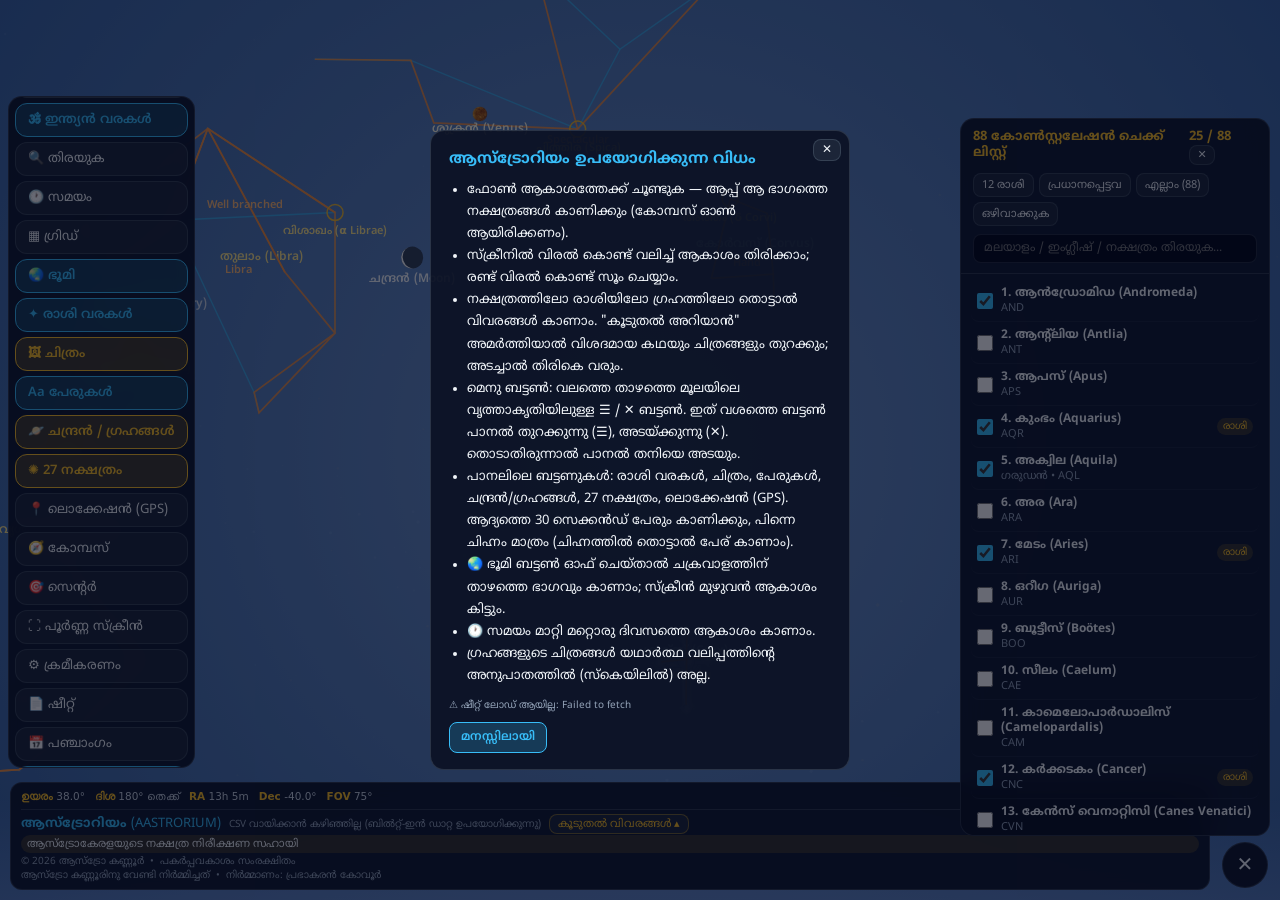
==== commit 6f1a8613: "Add files via upload" ====
--- a/index.html
+++ b/index.html
@@ -752,6 +752,10 @@
 if(window.innerWidth<700){ $("drawer").classList.add("hidden"); $("toggleDrawerBtn").classList.remove("active"); }
 $("statusText").textContent=`${cons.length} കോൺസ്റ്റലേഷൻ • ${STARS.length} നക്ഷത്രം • ${lat.toFixed(2)}°N, ${lon.toFixed(2)}°E`;
 try{ const u=LIVE_CSV||DEFAULT_CSV||localStorage.getItem("nl_csv"); if(u){$("csvInput").value=u;loadFromCSV(u)} }catch{}
+// ഓട്ടോ റിഫ്രഷ്: ഓരോ 2 മിനിറ്റിലും, ടാബ് വീണ്ടും തുറക്കുമ്പോഴും ഷീറ്റ് വീണ്ടും വായിക്കും
+(function(){ let last=Date.now(); const re=()=>{ if(document.hidden||!LIVE_CSV) return; last=Date.now(); loadFromCSV(LIVE_CSV); };
+  setInterval(re,120000);
+  document.addEventListener("visibilitychange",()=>{ if(!document.hidden&&Date.now()-last>15000) re(); }); })();
 requestAnimationFrame(frame);
 $("menuBtn").onclick=()=>{ const t=$("toolbar"); t.classList.toggle("hide"); $("menuBtn").textContent=t.classList.contains("hide")?"☰":"✕"; };
 $("toggleCsvBtn").onclick=function(){ const c=$("csvBar"); c.classList.toggle("hide"); this.classList.toggle("active",!c.classList.contains("hide")); };
@@ -966,8 +970,16 @@
 showBody=function(b){ _sb(b); setStoryBtn(storyFor([b.key,b.ml])); };
 showNakInfo=function(n){ _sn(n); setStoryBtn(storyFor([n[0]])); };
 function fmtStory(t){
-  return escS(t).split(/\n{2,}/).map(p=>{ const im=p.trim().match(/^(https?:\/\/\S+\.(?:png|jpe?g|webp|gif))$/i);
-    return im?`<img src="${im[1]}" style="max-width:100%;border-radius:8px;margin:6px 0">`:`<p>${p.replace(/\n/g,"<br>")}</p>`; }).join("");
+  return escS(t).split(/\n{2,}/).map(p=>{ const u=p.trim(); let m;
+    if(/^https?:\/\/\S+\.(?:png|jpe?g|webp|gif)$/i.test(u)||/^https?:\/\/(?:drive\.google\.com\/thumbnail|lh3\.googleusercontent\.com\/)\S+$/i.test(u))
+      return `<img src="${u}" loading="lazy" style="max-width:100%;border-radius:8px;margin:6px 0">`;
+    if((m=u.match(/^https?:\/\/(?:www\.|m\.)?(?:youtube\.com\/(?:watch\?v=|shorts\/|embed\/)|youtu\.be\/)([\w-]{11})/i)))
+      return `<iframe src="https://www.youtube.com/embed/${m[1]}" allow="accelerometer;encrypted-media;picture-in-picture" allowfullscreen style="width:100%;aspect-ratio:16/9;border:0;border-radius:8px;margin:6px 0"></iframe>`;
+    if((m=u.match(/^https?:\/\/drive\.google\.com\/file\/d\/([\w-]+)/i)))
+      return `<iframe src="https://drive.google.com/file/d/${m[1]}/preview" allowfullscreen style="width:100%;aspect-ratio:16/9;border:0;border-radius:8px;margin:6px 0"></iframe>`;
+    if(/^https?:\/\/\S+\.(?:mp4|webm)$/i.test(u))
+      return `<video src="${u}" controls playsinline preload="metadata" style="width:100%;border-radius:8px;margin:6px 0"></video>`;
+    return `<p>${p.replace(/\n/g,"<br>")}</p>`; }).join("");
 }
 async function openStory(s){
   $("storyTitle").textContent=s.title||"കഥ / വിശദീകരണം"; $("storyPanel").style.display="flex";
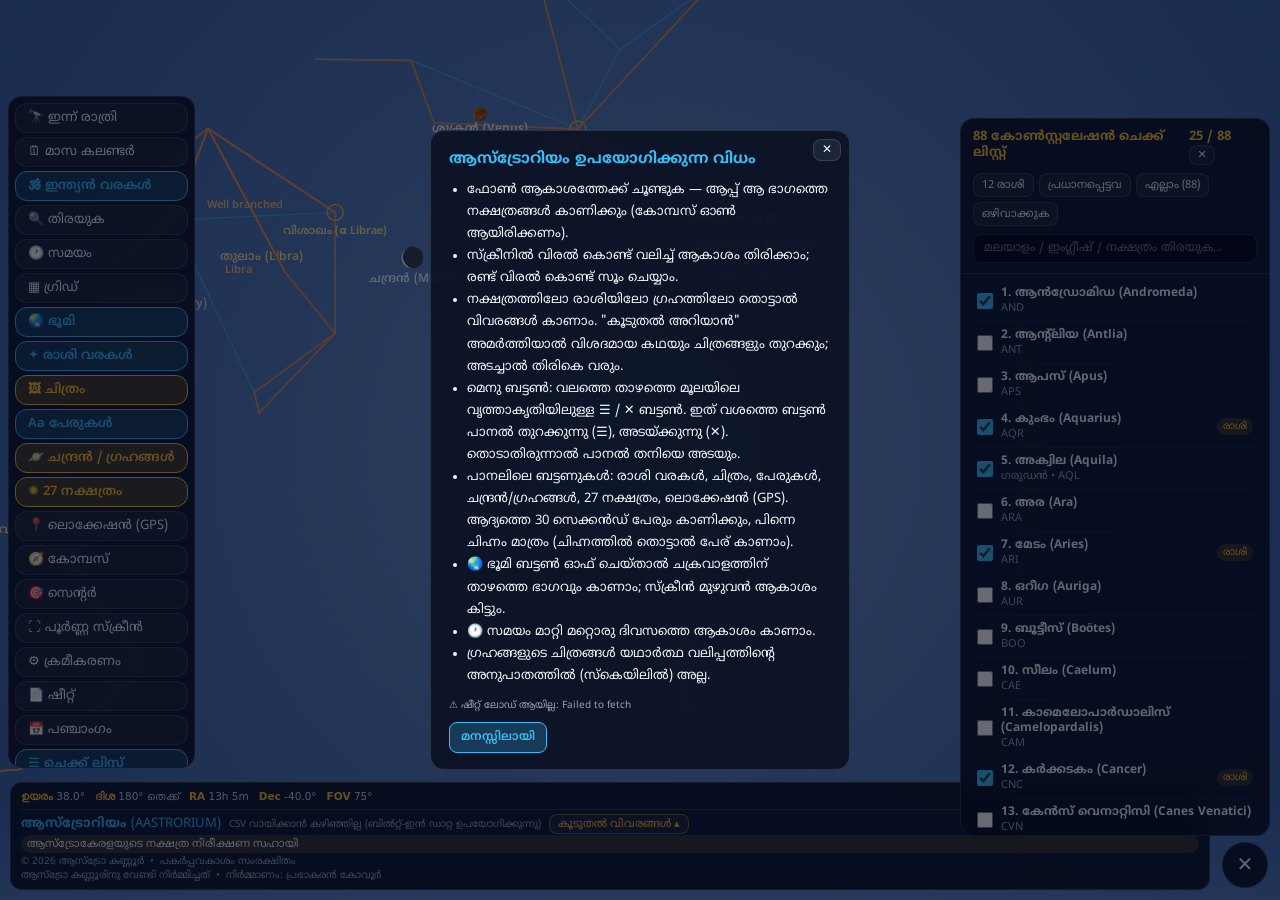
==== commit 083009b4: "Add files via upload" ====
--- a/index.html
+++ b/index.html
@@ -739,7 +739,7 @@
       const art=(r[7]||"").trim(); if(art&&art!==c.artUrl){c.artUrl=art;loadArt(c)}
       try{const an=(r[10]||"").trim(); if(an) c.anchors=JSON.parse(an)}catch{}
     });
-    buildExtras(rows); normNames(); applyGloss(rows); window.SHEETSRC=(LIVE_CSV&&url===LIVE_CSV)?" • ലൈവ് ലിങ്ക്":" • പ്രസിദ്ധീകരിച്ച CSV"; setNotice(rows,all[0]); try{localStorage.setItem("nl_csv",url)}catch{}
+    buildExtras(rows); normNames(); applyGloss(rows); window.SHEETSRC=(LIVE_CSV&&url===LIVE_CSV)?" • ലൈവ് ലിങ്ക്":" • പ്രസിദ്ധീകരിച്ച CSV"; setNotice(rows,all[0]); setEvents(rows); try{localStorage.setItem("nl_csv",url)}catch{}
     renderChecklist(); needs=true;
     st.textContent=`CSV അപ്‌ഡേറ്റ് ആയി (${rows.length} വരികൾ)`;
   }catch(e){ if(LIVE_CSV&&url===LIVE_CSV&&DEFAULT_CSV){ window.SHEETINFO="⚠ ലൈവ് ലിങ്ക് പരാജയപ്പെട്ടു; പ്രസിദ്ധീകരിച്ച CSV ഉപയോഗിക്കുന്നു"; return loadFromCSV(DEFAULT_CSV); } window.SHEETINFO="⚠ ഷീറ്റ് ലോഡ് ആയില്ല: "+(e&&e.message||e); st.textContent="CSV വായിക്കാൻ കഴിഞ്ഞില്ല (ബിൽറ്റ്-ഇൻ ഡാറ്റ ഉപയോഗിക്കുന്നു)"; }
@@ -752,10 +752,6 @@
 if(window.innerWidth<700){ $("drawer").classList.add("hidden"); $("toggleDrawerBtn").classList.remove("active"); }
 $("statusText").textContent=`${cons.length} കോൺസ്റ്റലേഷൻ • ${STARS.length} നക്ഷത്രം • ${lat.toFixed(2)}°N, ${lon.toFixed(2)}°E`;
 try{ const u=LIVE_CSV||DEFAULT_CSV||localStorage.getItem("nl_csv"); if(u){$("csvInput").value=u;loadFromCSV(u)} }catch{}
-// ഓട്ടോ റിഫ്രഷ്: ഓരോ 2 മിനിറ്റിലും, ടാബ് വീണ്ടും തുറക്കുമ്പോഴും ഷീറ്റ് വീണ്ടും വായിക്കും
-(function(){ let last=Date.now(); const re=()=>{ if(document.hidden||!LIVE_CSV) return; last=Date.now(); loadFromCSV(LIVE_CSV); };
-  setInterval(re,120000);
-  document.addEventListener("visibilitychange",()=>{ if(!document.hidden&&Date.now()-last>15000) re(); }); })();
 requestAnimationFrame(frame);
 $("menuBtn").onclick=()=>{ const t=$("toolbar"); t.classList.toggle("hide"); $("menuBtn").textContent=t.classList.contains("hide")?"☰":"✕"; };
 $("toggleCsvBtn").onclick=function(){ const c=$("csvBar"); c.classList.toggle("hide"); this.classList.toggle("active",!c.classList.contains("hide")); };
@@ -966,20 +962,12 @@
   if(s.story) $("storyBtn").onclick=()=>openStory(s);
 }
 const _si=showInfo, _sb=showBody, _sn=showNakInfo;
-showInfo=function(c){ _si(c); setStoryBtn((c.story||c.infoText)?{story:c.story,title:c.storyTitle,text:c.infoText}:storyFor([c.abbr,c.malayalam,c.english])); };
+showInfo=function(c){ _si(c); setStoryBtn((c.story||c.infoText)?{story:c.story,title:c.storyTitle,text:c.infoText}:storyFor([c.abbr,c.malayalam,c.english])); if(c.artUrl) addCardImg(c.artUrl,"",110); };
 showBody=function(b){ _sb(b); setStoryBtn(storyFor([b.key,b.ml])); };
 showNakInfo=function(n){ _sn(n); setStoryBtn(storyFor([n[0]])); };
 function fmtStory(t){
-  return escS(t).split(/\n{2,}/).map(p=>{ const u=p.trim(); let m;
-    if(/^https?:\/\/\S+\.(?:png|jpe?g|webp|gif)$/i.test(u)||/^https?:\/\/(?:drive\.google\.com\/thumbnail|lh3\.googleusercontent\.com\/)\S+$/i.test(u))
-      return `<img src="${u}" loading="lazy" style="max-width:100%;border-radius:8px;margin:6px 0">`;
-    if((m=u.match(/^https?:\/\/(?:www\.|m\.)?(?:youtube\.com\/(?:watch\?v=|shorts\/|embed\/)|youtu\.be\/)([\w-]{11})/i)))
-      return `<iframe src="https://www.youtube.com/embed/${m[1]}" allow="accelerometer;encrypted-media;picture-in-picture" allowfullscreen style="width:100%;aspect-ratio:16/9;border:0;border-radius:8px;margin:6px 0"></iframe>`;
-    if((m=u.match(/^https?:\/\/drive\.google\.com\/file\/d\/([\w-]+)/i)))
-      return `<iframe src="https://drive.google.com/file/d/${m[1]}/preview" allowfullscreen style="width:100%;aspect-ratio:16/9;border:0;border-radius:8px;margin:6px 0"></iframe>`;
-    if(/^https?:\/\/\S+\.(?:mp4|webm)$/i.test(u))
-      return `<video src="${u}" controls playsinline preload="metadata" style="width:100%;border-radius:8px;margin:6px 0"></video>`;
-    return `<p>${p.replace(/\n/g,"<br>")}</p>`; }).join("");
+  return escS(t).split(/\n{2,}/).map(p=>{ const im=p.trim().match(/^(https?:\/\/\S+\.(?:png|jpe?g|webp|gif))$/i);
+    return im?`<img src="${im[1]}" style="max-width:100%;border-radius:8px;margin:6px 0">`:`<p>${p.replace(/\n/g,"<br>")}</p>`; }).join("");
 }
 async function openStory(s){
   $("storyTitle").textContent=s.title||"കഥ / വിശദീകരണം"; $("storyPanel").style.display="flex";
@@ -1011,9 +999,9 @@
     const s={story:v,title:(r[12]||"").trim(),img:im};
     [(r[1]||"").trim().toUpperCase(),(r[3]||"").trim()].forEach(k=>{ if(k) EXTRA[k]=s; }); });
 };
-function addCardImg(src,cap){
+function addCardImg(src,cap,w){
   const el=$("infoStory"); if(!el||!src) return;
-  el.insertAdjacentHTML("afterbegin",`<img src="${escS(src)}" alt="" onerror="this.style.display='none'" style="display:block;width:100%;max-width:240px;border-radius:12px;margin:6px 0" onload="this.nextElementSibling&&(this.nextElementSibling.style.display='block')">${cap?`<div style="display:none;font-size:10px;color:#94a3b8;margin-bottom:4px">${cap}</div>`:""}`);
+  el.insertAdjacentHTML("afterbegin",`<img src="${escS(src)}" alt="" onerror="this.style.display='none'" style="display:block;width:100%;max-width:${w||240}px;border-radius:12px;margin:6px 0" onload="this.nextElementSibling&&(this.nextElementSibling.style.display='block')">${cap?`<div style="display:none;font-size:10px;color:#94a3b8;margin-bottom:4px">${cap}</div>`:""}`);
 }
 const nkNo=n=>String(NAK.indexOf(n)+1).padStart(2,"0");
 const _sn2=showNakInfo, _sb2=showBody;
@@ -1207,7 +1195,7 @@
   // HUD (ഉയരം/ദിശ/RA/Dec) ക്ലോസ് ബട്ടൺ
   const hx=$$("hudX"), hud=$$("hud");
   hx.onclick=()=>{ SET.hud=false; try{saveSet()}catch{}; const c=$$("cHud"); if(c) c.checked=false; hx.style.display="none"; needs=true; };
-  setInterval(()=>{ hx.style.display=(SET.hud&&hud&&hud.style.display!=="none")?"block":"none"; },500);
+  setInterval(()=>{ hx.style.display=(SET.hud&&hud&&hud.style.display!=="none")?"block":"none"; const t=document.getElementById("ticker"); hx.style.top=((t&&t.style.display==="flex")?t.offsetHeight+2:2)+"px"; },500);
   $$("footer").style.position="fixed";
   // താഴത്തെ വിശദീകരണം: പേര് ഒഴികെ ക്ലോസ് / 30 സെക്കൻഡിൽ മറയും
   const fx=$$("ftExtra"), fb=document.createElement("button"); fb.id="ftx"; fb.textContent="✕"; $$("footer").appendChild(fb);
@@ -1235,15 +1223,60 @@
 }
 try{ const g=JSON.parse(localStorage.getItem("aa_gloss")||"[]"); if(g.length) setGloss(g); }catch{}
 
+// ===== patch18: പരിപാടികൾ (ഇന്ന് രാത്രി), പങ്കിടൽ, ഭാഷ മാറ്റം, ഓഫ്‌ലൈൻ =====
+let EVENTS=[], LANGEN=false, GML=[], GEN=[];
+function setEvents(rows){
+  EVENTS=rows.filter(r=>(r[1]||"").trim().toUpperCase()==="EVENT").map(r=>{ const m=(r[2]||"").trim().match(/^(\d{4})-(\d{1,2})-(\d{1,2})/); return m?{d:new Date(+m[1],m[2]-1,+m[3]),t:(r[3]||"").trim(),l:(r[11]||"").trim()}:null; }).filter(e=>e&&e.t).sort((a,b)=>a.d-b.d);
+}
+window.evOpen=i=>{ const e=EVENTS[i]; if(e&&e.l) openStory({story:e.l,title:e.t}); };
+function eventsHTML(){
+  const t0=new Date(); t0.setHours(0,0,0,0);
+  const L=EVENTS.map((e,i)=>[e,i]).filter(([e])=>e.d>=t0&&e.d-t0<=30*864e5);
+  if(!L.length) return "";
+  return `<h3 style="margin-top:10px">📅 വരാനിരിക്കുന്ന പരിപാടികൾ</h3>`+L.map(([e,i])=>`<div style="margin:4px 0"><b>${e.d.getDate()}/${e.d.getMonth()+1}</b> • ${escS(e.t)}${e.l?` <a style="color:var(--accent);text-decoration:underline" onclick="evOpen(${i})">കൂടുതൽ അറിയാൻ</a>`:""}</div>`).join("");
+}
+const _th=tonightHTML; tonightHTML=function(){ return _th()+eventsHTML(); };
+let SHARE=null;
+const _s5=showInfo; showInfo=function(c){ _s5(c); SHARE={t:c.label||c.malayalam,h:"c="+c.abbr}; };
+const _b5=showBody; showBody=function(b){ _b5(b); SHARE={t:bodyLabel(b),h:"b="+b.key}; };
+const _ag=applyGloss; applyGloss=function(rows){
+  _ag(rows); GML=GLOSS.slice();
+  GEN=rows.filter(r=>(r[1]||"").trim().toUpperCase()==="GLOSS"&&(r[3]||"").trim()&&(r[2]||"").trim()&&!(r[2]||"").startsWith("(")).map(r=>[r[3].trim(),r[2].trim()]);
+  try{ localStorage.setItem("aa_gen",JSON.stringify(GEN)); }catch{}
+  if(LANGEN) setGloss(GEN.slice());
+};
+try{ LANGEN=localStorage.getItem("aa_lang")==="en"; if(LANGEN){ GEN=JSON.parse(localStorage.getItem("aa_gen")||"[]"); GML=JSON.parse(localStorage.getItem("aa_gloss")||"[]"); if(GEN.length) setGloss(GEN.slice()); } }catch{}
+(function(){
+  const tb=$("toolbar"), mk=(id,ic,t,f)=>{ const b=document.createElement("button"); b.id=id; b.textContent=ic; b.title=t; b.onclick=f; tb.appendChild(b); };
+  mk("shareBtn","🔗","പങ്കിടുക",()=>{
+    const open=$("infoCard").classList.contains("show")&&SHARE, u=location.href.split("#")[0]+(open?"#"+SHARE.h:""), t=open?SHARE.t:"ആസ്ട്രോറിയം";
+    if(navigator.share) navigator.share({title:t,text:t+" — ആസ്ട്രോറിയം",url:u}).catch(()=>{});
+    else if(navigator.clipboard) navigator.clipboard.writeText(u).then(()=>toast("ലിങ്ക് കോപ്പി ചെയ്തു"));
+    else prompt("ലിങ്ക്",u);
+  });
+  mk("langBtn","🌐","English / മലയാളം",()=>{
+    if(!GEN.length){ toast("ഷീറ്റ് ലോഡ് ആയിട്ടില്ല"); return; }
+    LANGEN=!LANGEN; try{ localStorage.setItem("aa_lang",LANGEN?"en":"ml"); }catch{}
+    setGloss((LANGEN?GEN:GML).slice()); toast(LANGEN?"English":"മലയാളം");
+  });
+  const m=location.hash.match(/^#([cb])=([\w-]+)/);
+  if(m) setTimeout(()=>{
+    if(m[1]==="c"){ const c=cons.find(x=>x.abbr===m[2]); if(c){ c.checked=true; try{renderChecklist();}catch{} goTo(c.ra,c.dec,true); showInfo(c); } }
+    else { const b=bodies.find(x=>x.key===m[2]); if(b){ goTo(b.ra,b.dec,false); showBody(b); } }
+  },1800);
+  if("serviceWorker" in navigator&&location.protocol==="https:") navigator.serviceWorker.register("sw.js").catch(()=>{});
+})();
+
 // ===== patch16: ടൂൾബാറിൽ ആദ്യ 30 സെക്കൻഡ് പേരുകൾ =====
 (function(){
   const st=document.createElement("style");
-  st.textContent=".toolbar.lbl{width:auto;align-items:stretch}.toolbar.lbl button{width:auto;height:34px;padding:0 12px;font-size:13px;white-space:nowrap;text-align:left}.stx{margin-top:6px;white-space:normal}";
+  st.textContent=".toolbar.lbl{width:auto;align-items:stretch}.toolbar{justify-content:flex-start}.toolbar.lbl{gap:4px}.toolbar.lbl button{width:auto;height:30px;padding:0 12px;font-size:13px;white-space:nowrap;text-align:left}.stx{margin-top:6px;white-space:normal}";
   document.head.appendChild(st);
   const tb=document.getElementById("toolbar"), orig=new Map();
   tb.querySelectorAll("button").forEach(b=>{ const t=b.textContent.trim(); if(b.title&&b.title!==t){ orig.set(b,b.textContent); b.textContent=t+" "+b.title; } });
   tb.classList.add("lbl");
-  setTimeout(()=>{ orig.forEach((t,b)=>{ b.textContent=t; }); tb.classList.remove("lbl"); },Math.max(1000,30000-(Date.now()-APP_T0)));
+  tb.scrollTop=0;
+  setTimeout(()=>{ orig.forEach((t,b)=>{ b.textContent=t; }); tb.classList.remove("lbl"); tb.scrollTop=0; },Math.max(1000,30000-(Date.now()-APP_T0)));
 })();
 
 // ===== patch17: ഇന്നത്തെ പ്രത്യേകത — സ്ക്രോൾ അറിയിപ്പ് (ഷീറ്റ്: O=Notice, P=Notice_Link; ഏറ്റവും താഴത്തെ O വരി കാണിക്കും) =====
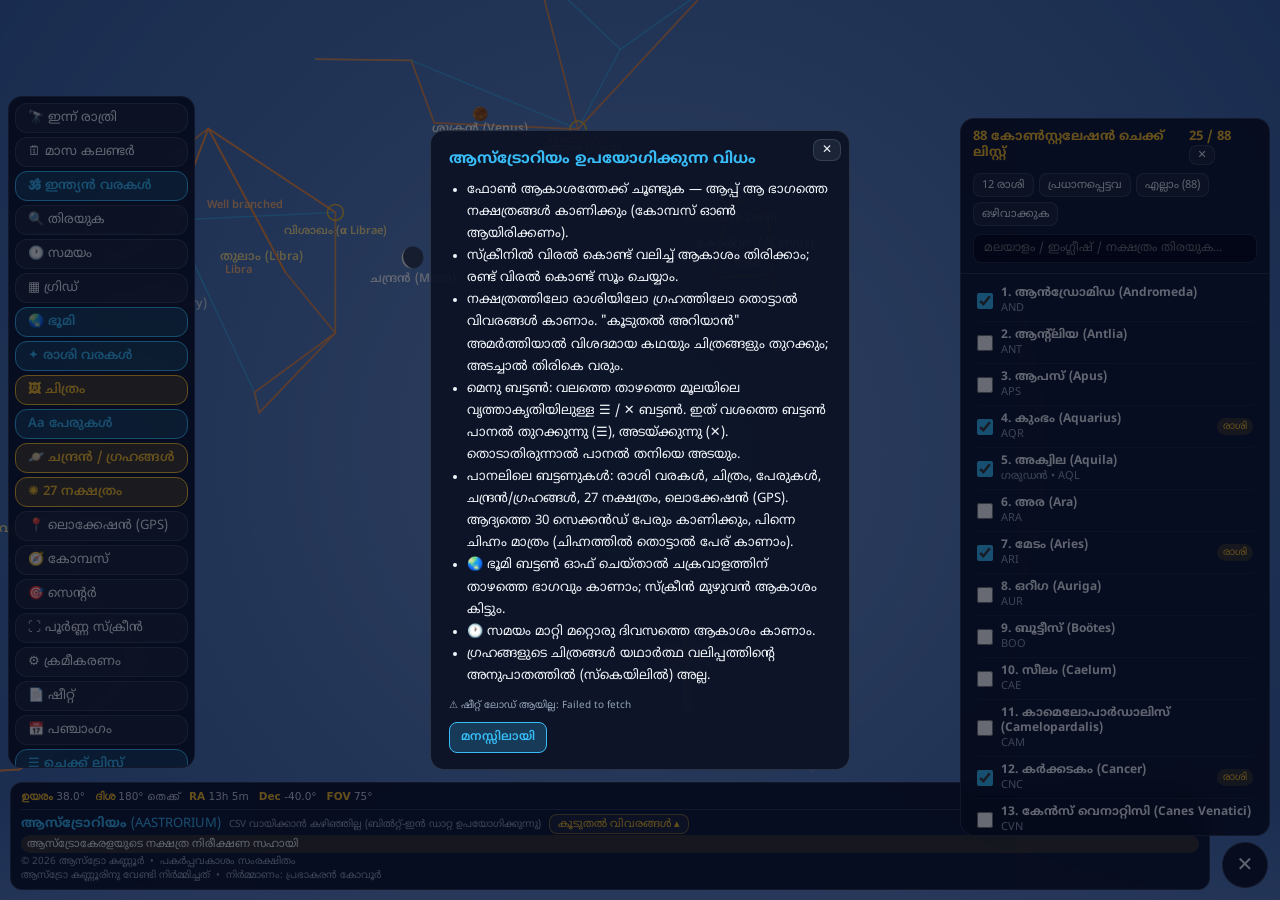
==== commit 3e8fb0e9: "Add files via upload" ====
--- a/index.html
+++ b/index.html
@@ -975,7 +975,14 @@
   let m;
   if((m=v.match(/docs\.google\.com\/document\/d\/([\w-]+)/))||(m=v.match(/^([\w-]{25,})$/))){
     box.innerHTML=`<iframe class="stf" src="https://docs.google.com/document/d/${m[1]}/pub?embedded=true"></iframe><p><a href="https://docs.google.com/document/d/${m[1]}/pub" target="_blank" rel="noopener">പുതിയ ടാബിൽ തുറക്കുക</a></p>`;
-  } else if(/\.html?$/i.test(v)){ box.innerHTML=`<iframe class="stf" src="${escS(v)}"></iframe>`; }
+  } else if(/\.html?$/i.test(v)){
+    let t=""; try{ t=await (await fetch(v)).text(); }catch{}
+    if(t&&!/<html|<!doctype/i.test(t)){
+      const base=new URL("stories/",location.href).href;
+      box.innerHTML='<iframe class="stf"></iframe>';
+      box.firstChild.srcdoc='<!DOCTYPE html><html lang="ml"><head><meta charset="utf-8"><meta name="viewport" content="width=device-width,initial-scale=1"><base href="'+base+'"><link rel="stylesheet" href="story.css"></head><body><div id="bar"></div><main><div class="tools"><button data-fs="-1">A−</button><button data-fs="1">A+</button></div>'+t+'</main><script src="story.js"><\/script></body></html>';
+    } else box.innerHTML=`<iframe class="stf" src="${escS(v)}"></iframe>`;
+  }
   else if(/\.(md|txt)$/i.test(v)){ try{ box.innerHTML=fmtStory(await (await fetch(v)).text()); }catch{ box.innerHTML="<p>ഫയൽ തുറക്കാൻ കഴിഞ്ഞില്ല.</p>"; } }
   else box.innerHTML=fmtStory(v);
 }
@@ -995,8 +1002,8 @@
 // ===== നക്ഷത്രം / ഗ്രഹം വിവര കാർഡിൽ ചിത്രം =====
 buildExtras=function(rows){
   EXTRA={};
-  rows.forEach(r=>{ const v=(r[11]||"").trim(), im=(r[7]||"").trim(); if(!v&&!im) return;
-    const s={story:v,title:(r[12]||"").trim(),img:im};
+  rows.forEach(r=>{ const v=(r[11]||"").trim(), im=(r[7]||"").trim(), tx=(r[13]||"").trim(); if(!v&&!im&&!tx) return;
+    const s={story:v,title:(r[12]||"").trim(),img:im,text:tx};
     [(r[1]||"").trim().toUpperCase(),(r[3]||"").trim()].forEach(k=>{ if(k) EXTRA[k]=s; }); });
 };
 function addCardImg(src,cap,w){
@@ -1306,6 +1313,14 @@
 }
 
 setInterval(()=>{ const h=document.getElementById("helpInfo"); if(h) h.textContent=window.SHEETINFO||"ഷീറ്റ്: ലോഡ് ചെയ്യുന്നു..."; },1000);
+window.addEventListener("message",e=>{
+  const d=e.data, f=document.querySelector("#storyBody iframe");
+  if(!d||d.type!=="aa-goto"||!f||e.source!==f.contentWindow) return;
+  $("storyClose").click();
+  if(d.kind==="c"){ const c=cons.find(x=>x.abbr===d.key); if(c){ c.checked=true; try{renderChecklist();}catch{} goTo(c.ra,c.dec,true); showInfo(c); } }
+  else if(d.kind==="b"){ const b=bodies.find(x=>x.key===d.key); if(b){ goTo(b.ra,b.dec,false); showBody(b); } }
+  else if(d.kind==="n"){ const n=NAK[+d.key-1]; if(n){ goTo(n[2],n[3],true); showNakInfo(n); } }
+});
 </script>
 </body>
 </html>
--- a/story.css
+++ b/story.css
@@ -0,0 +1,39 @@
+/* ആസ്ട്രോറിയം കഥാ പേജ് — പൊതു ശൈലി (എല്ലാ കഥയ്ക്കും ഒന്ന്) */
+:root{--bg:#0b1224;--ink:#e8ecf8;--gold:#fbbf24;--rose:#f9a8d4;--sky:#7dd3fc;--green:#86efac;--panel:#141d3a;--line:#2a3a6e}
+@font-face{font-family:"NSM";src:local("Noto Sans Malayalam"),url("../fonts/NotoSansMalayalam.woff2") format("woff2");font-display:swap}
+*{box-sizing:border-box}
+html,body{margin:0;background:var(--bg);color:var(--ink)}
+body{font-family:"NSM","Noto Sans Malayalam",system-ui,sans-serif;font-size:1.0625rem;line-height:1.95;padding:0 0 48px}
+#bar{position:fixed;top:0;left:0;height:3px;width:0;background:linear-gradient(90deg,var(--sky),var(--gold));z-index:9}
+main{max-width:640px;margin:0 auto;padding:0 18px}
+.tools{display:flex;justify-content:flex-end;gap:6px;padding-top:10px}
+.tools button{font:inherit;font-size:.85rem;line-height:1.2;background:var(--panel);color:var(--sky);border:1px solid var(--line);border-radius:8px;padding:2px 10px}
+h1{font-size:1.9rem;font-weight:800;color:var(--gold);margin:14px 0 4px;line-height:1.4}
+.sub{color:var(--sky);margin:0 0 14px}
+h2{font-size:1.3rem;color:var(--gold);margin:1.6em 0 .3em;padding-left:10px;border-left:4px solid var(--gold);line-height:1.5}
+p{margin:0 0 1em}
+.big{font-size:1.35rem;font-weight:600;line-height:1.7}
+.small{font-size:.85rem;opacity:.8}
+.n1,.a{color:var(--rose);font-weight:600}.n2,.p{color:var(--sky);font-weight:600}
+.n3,.m{color:var(--green);font-weight:600}.n4,.q{color:var(--gold);font-weight:600}
+figure{margin:1em 0}
+figure img,figure svg{display:block;width:100%;height:auto;border-radius:16px}
+figure.lead img,figure.lead svg{box-shadow:0 10px 30px rgba(0,0,0,.45)}
+figcaption{font-size:.8rem;opacity:.75;text-align:center;margin-top:.4em;line-height:1.5}
+.say{border-left:4px solid var(--sky);padding:2px 0 2px 14px;font-weight:600}
+.box,.sky{background:var(--panel);border-radius:14px;padding:14px 18px;margin:1.4em 0}
+.box{border-left:4px solid var(--gold)}
+.sky{border:1px solid var(--line)}.sky .big{color:var(--gold);margin:0 0 .4em}
+ul.chars{list-style:none;padding:0;margin:0 0 1em}ul.chars li{margin:0 0 .6em}
+.media{width:100%;aspect-ratio:16/9;border:0;border-radius:12px;margin:.6em 0}
+audio{width:100%;margin:.4em 0 1em}
+details.reveal{background:var(--panel);border-radius:12px;padding:10px 16px;margin:1em 0}
+details.reveal summary{cursor:pointer;font-weight:600;color:var(--sky)}
+.goto{font:inherit;background:var(--gold);color:#1b1300;border:0;border-radius:99px;padding:8px 18px;font-weight:700}
+.related{display:flex;flex-wrap:wrap;gap:8px;margin:.6em 0 1.4em}
+.chip{background:var(--panel);border:1px solid var(--line);border-radius:99px;padding:2px 14px;color:var(--sky);text-decoration:none;font-weight:600}
+.qq{margin:0 0 1.2em}.qq button{display:block;width:100%;text-align:left;font:inherit;background:var(--panel);color:var(--ink);border:1px solid var(--line);border-radius:10px;padding:6px 14px;margin:0 0 6px}
+.qq button.ok{background:#14532d;border-color:#22c55e}.qq button.no{background:#7f1d1d;border-color:#ef4444}
+html.embed .alone{display:none}
+html:not(.embed) .only-embed{display:none}
+html.night body{filter:sepia(1) hue-rotate(-50deg) saturate(4) brightness(.8)}
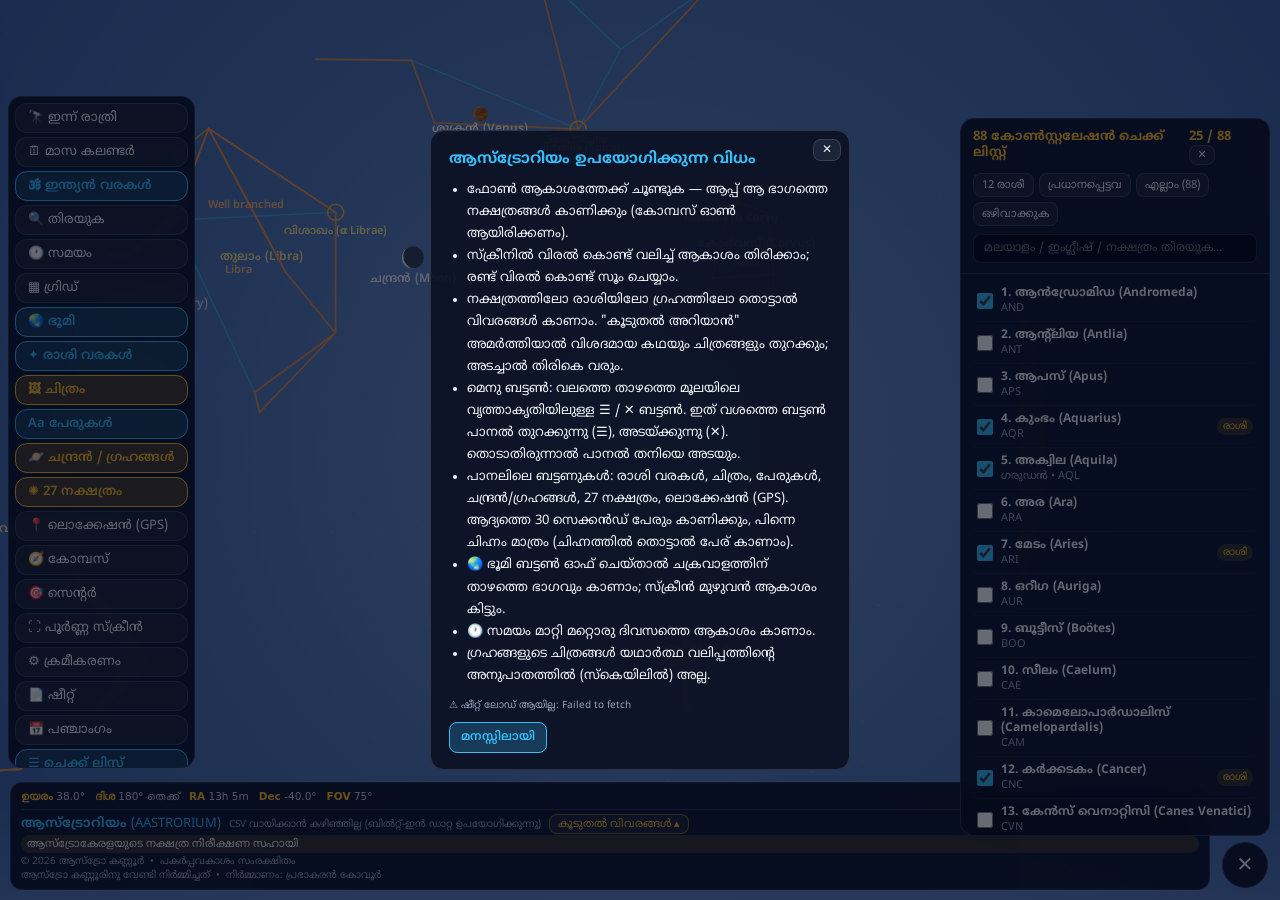
==== commit 4819577c: "Add files via upload" ====
--- a/index.html
+++ b/index.html
@@ -727,7 +727,7 @@
   const st=$("statusText");
   try{
     st.textContent="CSV ലോഡ് ചെയ്യുന്നു...";
-    const all=parseCSV(await (await fetch(url+(url.includes("?")?"&":"?")+"_="+Date.now())).text()), rows=all.slice(1);
+    const all=parseCSV(await (await fetch(url+(url.includes("?")?"&":"?")+"_="+Date.now(),{cache:"no-store"})).text()), rows=all.slice(1);
     const map=new Map(rows.filter(r=>r[1]).map(r=>[r[1].trim().toUpperCase(),r]));
     cons.forEach(c=>{
       const r=map.get(c.abbr); if(!r) return;
@@ -758,6 +758,13 @@
 $("togglePanBtn").onclick=()=>{ wantPan=true; saveInfo(); openInfo(true); pushInfo(); };
 $("moreBtn").onclick=()=>openInfo(!infoOpen);
 setInterval(pushInfo,1000);
+/* ഷീറ്റ് ഓട്ടോ-റിഫ്രഷ്: ഷീറ്റിൽ അറിയിപ്പ് ഡിലീറ്റ് ചെയ്താൽ പേജ് തുറന്നിരിക്കുമ്പോഴും സ്ക്രോൾ നിൽക്കും */
+(function(){
+  const src=()=>LIVE_CSV||DEFAULT_CSV; let busy=false, last=Date.now();
+  const refresh=async()=>{ if(busy||!src()||document.visibilityState!=="visible") return; busy=true; last=Date.now(); try{ await loadFromCSV(src()); }catch{} busy=false; };
+  setInterval(refresh,60000);
+  document.addEventListener("visibilitychange",()=>{ if(document.visibilityState==="visible"&&Date.now()-last>15000) refresh(); });
+})();
 const FULLPREF=()=>{ try{ return localStorage.getItem("aa_full")!=="0"; }catch{ return true; } };
 function goFull(){ const el=document.documentElement; try{ if(!document.fullscreenElement&&el.requestFullscreen) el.requestFullscreen({navigationUI:"hide"}).catch(()=>{}); }catch{} }
 $("toggleFullBtn").onclick=function(){ try{ if(document.fullscreenElement){ document.exitFullscreen(); localStorage.setItem("aa_full","0"); } else { goFull(); localStorage.setItem("aa_full","1"); } }catch{} };
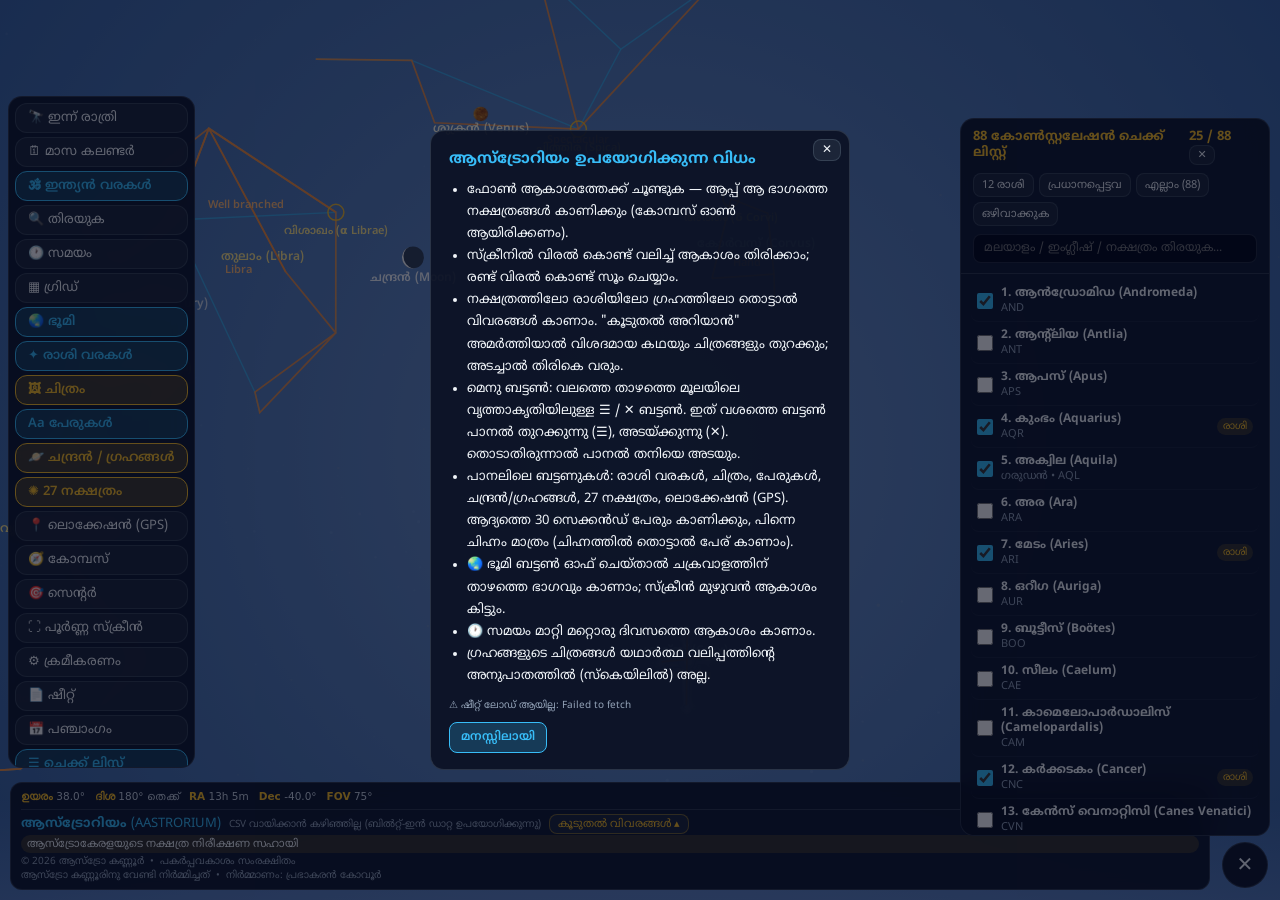
==== commit 90d3b020: "Add files via upload" ====
--- a/index.html
+++ b/index.html
@@ -1310,8 +1310,8 @@
   const hn=(hdr||[]).map(h=>(h||"").toLowerCase().replace(/[\s_\-]/g,"")); let ni=hn.findIndex(h=>["notice","scroll","ticker","todayspecial","announcement"].includes(h)); if(ni<0) ni=14; const li=ni+1;
   let r=null; for(let i=rows.length-1;i>=0;i--){ if((rows[i][ni]||"").trim()){ r=rows[i]; break; } }
   if(location.hash==="#debug") alert("ഷീറ്റ് വരികൾ: "+rows.length+"\nതലക്കെട്ടുകൾ: "+(hdr||[]).join(", ")+"\nNotice കോളം: "+String.fromCharCode(65+ni)+"\nകണ്ടത്: "+(r?r[ni].slice(0,60):"ഒന്നുമില്ല"));
-  window.SHEETINFO="ഷീറ്റ്: "+rows.length+" വരികൾ • അറിയിപ്പ്: "+(r?"ഉണ്ട്":"ഇല്ല")+" • കോളം "+String.fromCharCode(65+ni)+(window.SHEETSRC||"");
-  if(!r||tkClosed){ tk.style.display="none"; setFH(); return; }
+  window.SHEETINFO="ഷീറ്റ്: "+rows.length+" വരികൾ • അറിയിപ്പ്: "+(r?(/^(off|ഓഫ്|ഇല്ല|none|no|0|-)$/i.test((r[ni]||"").trim())?"ഓഫ്":"ഉണ്ട്"):"ഇല്ല")+" • കോളം "+String.fromCharCode(65+ni)+(window.SHEETSRC||"");
+  if(!r||tkClosed||/^(off|ഓഫ്|ഇല്ല|none|no|0|-)$/i.test((r[ni]||"").trim())){ tk.style.display="none"; setFH(); return; }
   const tx=r[ni].trim().replace(/\s+/g," "), ln=(r[li]||"").trim(), inn=document.getElementById("tkIn");
   inn.textContent=tx+(ln?"   ➜   ":""); tk.dataset.link=ln;
   if(ln){ const a=document.createElement("a"); a.textContent="കൂടുതൽ അറിയാൻ ഇവിടെ ക്ലിക്ക് ചെയ്യുക"; inn.appendChild(a); }
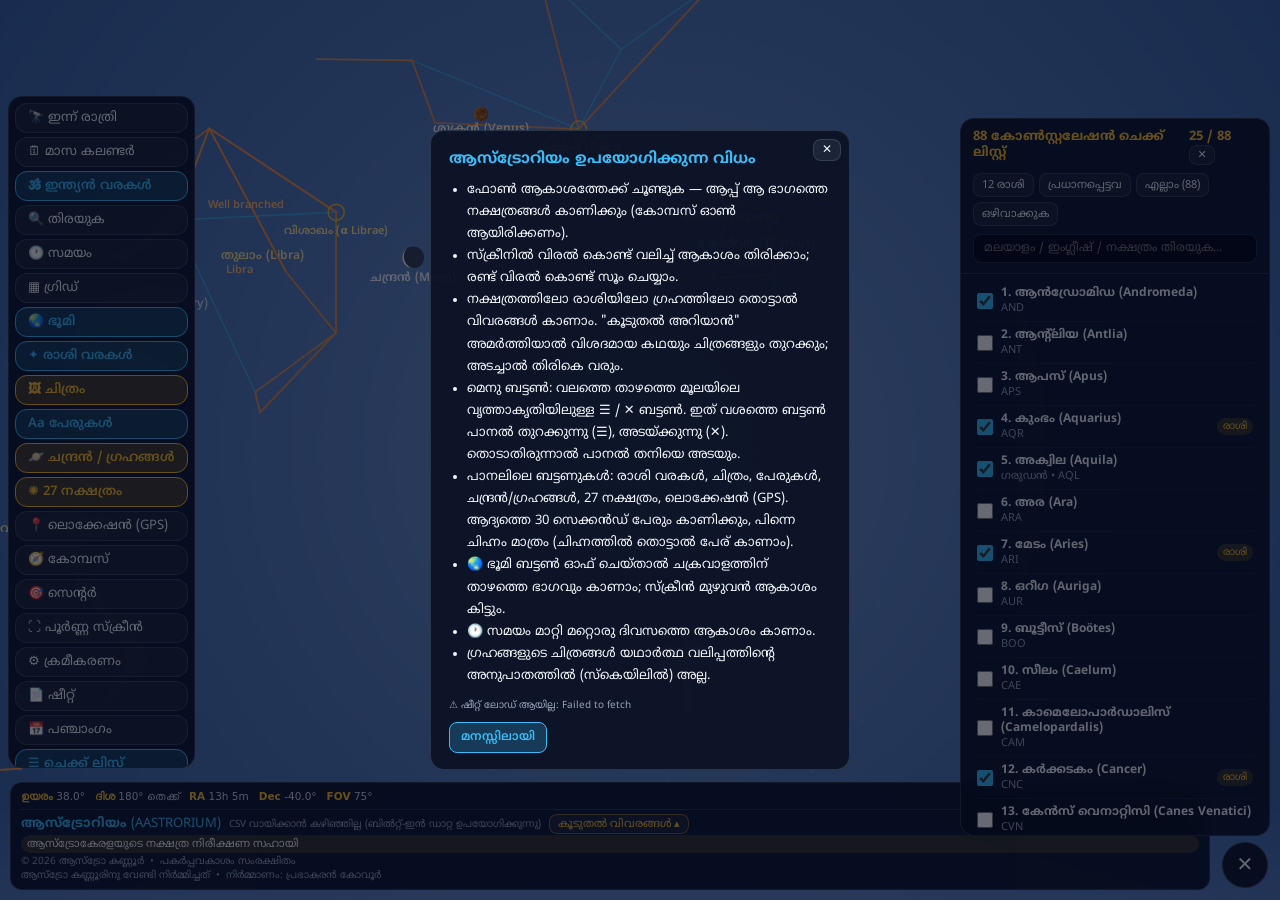
==== commit e992487f: "Add files via upload" ====
--- a/index.html
+++ b/index.html
@@ -1310,8 +1310,8 @@
   const hn=(hdr||[]).map(h=>(h||"").toLowerCase().replace(/[\s_\-]/g,"")); let ni=hn.findIndex(h=>["notice","scroll","ticker","todayspecial","announcement"].includes(h)); if(ni<0) ni=14; const li=ni+1;
   let r=null; for(let i=rows.length-1;i>=0;i--){ if((rows[i][ni]||"").trim()){ r=rows[i]; break; } }
   if(location.hash==="#debug") alert("ഷീറ്റ് വരികൾ: "+rows.length+"\nതലക്കെട്ടുകൾ: "+(hdr||[]).join(", ")+"\nNotice കോളം: "+String.fromCharCode(65+ni)+"\nകണ്ടത്: "+(r?r[ni].slice(0,60):"ഒന്നുമില്ല"));
-  window.SHEETINFO="ഷീറ്റ്: "+rows.length+" വരികൾ • അറിയിപ്പ്: "+(r?(/^(off|ഓഫ്|ഇല്ല|none|no|0|-)$/i.test((r[ni]||"").trim())?"ഓഫ്":"ഉണ്ട്"):"ഇല്ല")+" • കോളം "+String.fromCharCode(65+ni)+(window.SHEETSRC||"");
-  if(!r||tkClosed||/^(off|ഓഫ്|ഇല്ല|none|no|0|-)$/i.test((r[ni]||"").trim())){ tk.style.display="none"; setFH(); return; }
+  window.SHEETINFO="ഷീറ്റ്: "+rows.length+" വരികൾ • അറിയിപ്പ്: "+(r?"ഉണ്ട്":"ഇല്ല")+" • കോളം "+String.fromCharCode(65+ni)+(window.SHEETSRC||"");
+  if(!r||tkClosed){ tk.style.display="none"; setFH(); return; }
   const tx=r[ni].trim().replace(/\s+/g," "), ln=(r[li]||"").trim(), inn=document.getElementById("tkIn");
   inn.textContent=tx+(ln?"   ➜   ":""); tk.dataset.link=ln;
   if(ln){ const a=document.createElement("a"); a.textContent="കൂടുതൽ അറിയാൻ ഇവിടെ ക്ലിക്ക് ചെയ്യുക"; inn.appendChild(a); }
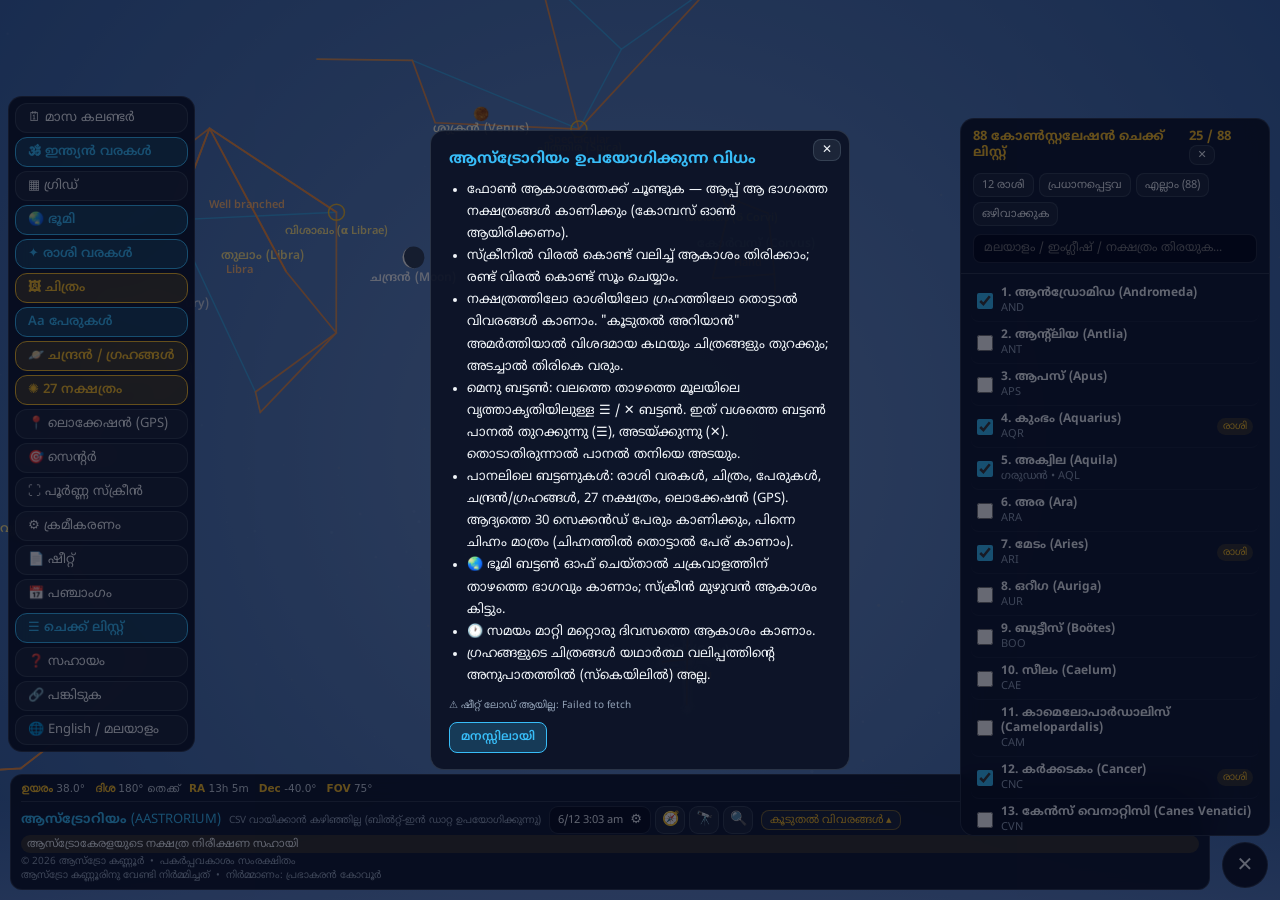
==== commit c6653605: "Add files via upload" ====
--- a/index.html
+++ b/index.html
@@ -96,6 +96,12 @@
 .pan table.cal{font-size:11px}.pan table.cal td{padding:3px 3px;vertical-align:top}
 .pan tr.today{background:rgba(56,189,248,.18)}.pan tr.sp td{color:#fbbf24}
 .pan .sec{margin-top:8px;color:var(--accent2);font-weight:700}
+#qbar{display:flex;align-items:center;gap:4px}
+#qbar button{margin:0;padding:0;width:30px;height:28px;font-size:14px;border-radius:9px;line-height:1}
+#clk{display:flex;align-items:center;gap:2px;height:28px;padding:0 3px 0 8px;font-size:11px;white-space:nowrap;border:1px solid var(--border);border-radius:9px;background:rgba(2,6,23,.6);cursor:pointer}
+#clk.shift{color:#fbbf24;border-color:#fbbf24}
+#qbar #clkGear{width:22px;height:22px;border:0;background:none;font-size:13px}
+#searchBtn,#timeBtn,#tonightBtn,#compassBtn{display:none}
 </style>
 </head>
 <body>
@@ -126,7 +132,8 @@
 <div id="toast"></div>
 <div class="footer" id="footer">
   <div id="hud"></div><button id="hudX" style="display:none;position:absolute;right:4px;top:2px;padding:0 6px;font-size:11px">✕</button>
-  <div class="row"><h1>ആസ്ട്രോറിയം <span style="font-weight:400">(AASTRORIUM)</span></h1><small id="statusText">Loading...</small><button id="moreBtn" class="more">കൂടുതൽ വിവരങ്ങൾ ▴</button></div>
+  <div class="row"><h1>ആസ്ട്രോറിയം <span style="font-weight:400">(AASTRORIUM)</span></h1><small id="statusText">Loading...</small><div id="qbar"><div id="clk"><span id="clkT">--:--</span><button id="clkGear" title="സമയം മാറ്റുക">⚙</button></div><button id="qComp" title="കോമ്പസ്">🧭</button><button id="qTon" title="ഇന്ന് രാത്രി ആകാശം">🔭</button><button id="qSrch" title="തിരയുക">🔍</button></div>
+  <button id="moreBtn" class="more">കൂടുതൽ വിവരങ്ങൾ ▴</button></div>
   <div id="ftExtra"><div class="tag">ആസ്ട്രോകേരളയുടെ നക്ഷത്ര നിരീക്ഷണ സഹായി</div>
   <div class="copy">© 2026 ആസ്ട്രോ കണ്ണൂർ &nbsp;•&nbsp; പകർപ്പവകാശം സംരക്ഷിതം<br>ആസ്ട്രോ കണ്ണൂരിനു വേണ്ടി നിർമ്മിച്ചത് &nbsp;•&nbsp; നിർമ്മാണം: പ്രഭാകരൻ കോവൂർ</div></div>
 </div>
@@ -1328,6 +1335,23 @@
   else if(d.kind==="b"){ const b=bodies.find(x=>x.key===d.key); if(b){ goTo(b.ra,b.dec,false); showBody(b); } }
   else if(d.kind==="n"){ const n=NAK[+d.key-1]; if(n){ goTo(n[2],n[3],true); showNakInfo(n); } }
 });
+// ===== പേരിന് അടുത്തുള്ള ബ്ലോക്ക്: സമയം ⚙ | 🧭 | 🔭 | 🔍 =====
+function clockText(){ const d=new Date(Date.now()); return `${d.getDate()}/${d.getMonth()+1} ${fmt(d.getTime())}`; }
+function tickClock(){
+  $("clkT").textContent=(TOFF?"⏱ ":"")+clockText();
+  $("clk").classList.toggle("shift",!!TOFF);
+  $("clk").title=TOFF?"സമയം മാറ്റിയിരിക്കുന്നു: ഇപ്പോഴത്തെ സമയത്തിലേക്ക് മടങ്ങാൻ അമർത്തുക":"ഇപ്പോഴത്തെ സമയം";
+  $("qComp").classList.toggle("active",$("compassBtn").classList.contains("active"));
+  $("qSrch").classList.toggle("active",$("searchBtn").classList.contains("active"));
+  $("qTon").classList.toggle("active",$("tonightBtn").classList.contains("active"));
+  setFH();
+}
+$("clk").onclick=e=>{ if(e.target.id==="clkGear") return; if(TOFF){ TOFF=0; needs=true; tickClock(); toast("ഇപ്പോഴത്തെ സമയം"); } };
+$("clkGear").onclick=e=>{ e.stopPropagation(); $("timeBtn").click(); };
+$("qComp").onclick=()=>{ $("compassBtn").click(); setTimeout(()=>{ tickClock(); toast("കോമ്പസ് : "+($("compassBtn").classList.contains("active")?"ഓൺ":"ഓഫ്")); },80); };
+$("qTon").onclick=()=>{ $("tonightBtn").click(); setTimeout(tickClock,40); };
+$("qSrch").onclick=()=>{ $("searchBtn").click(); setTimeout(tickClock,40); };
+setInterval(tickClock,1000); tickClock();
 </script>
 </body>
 </html>
